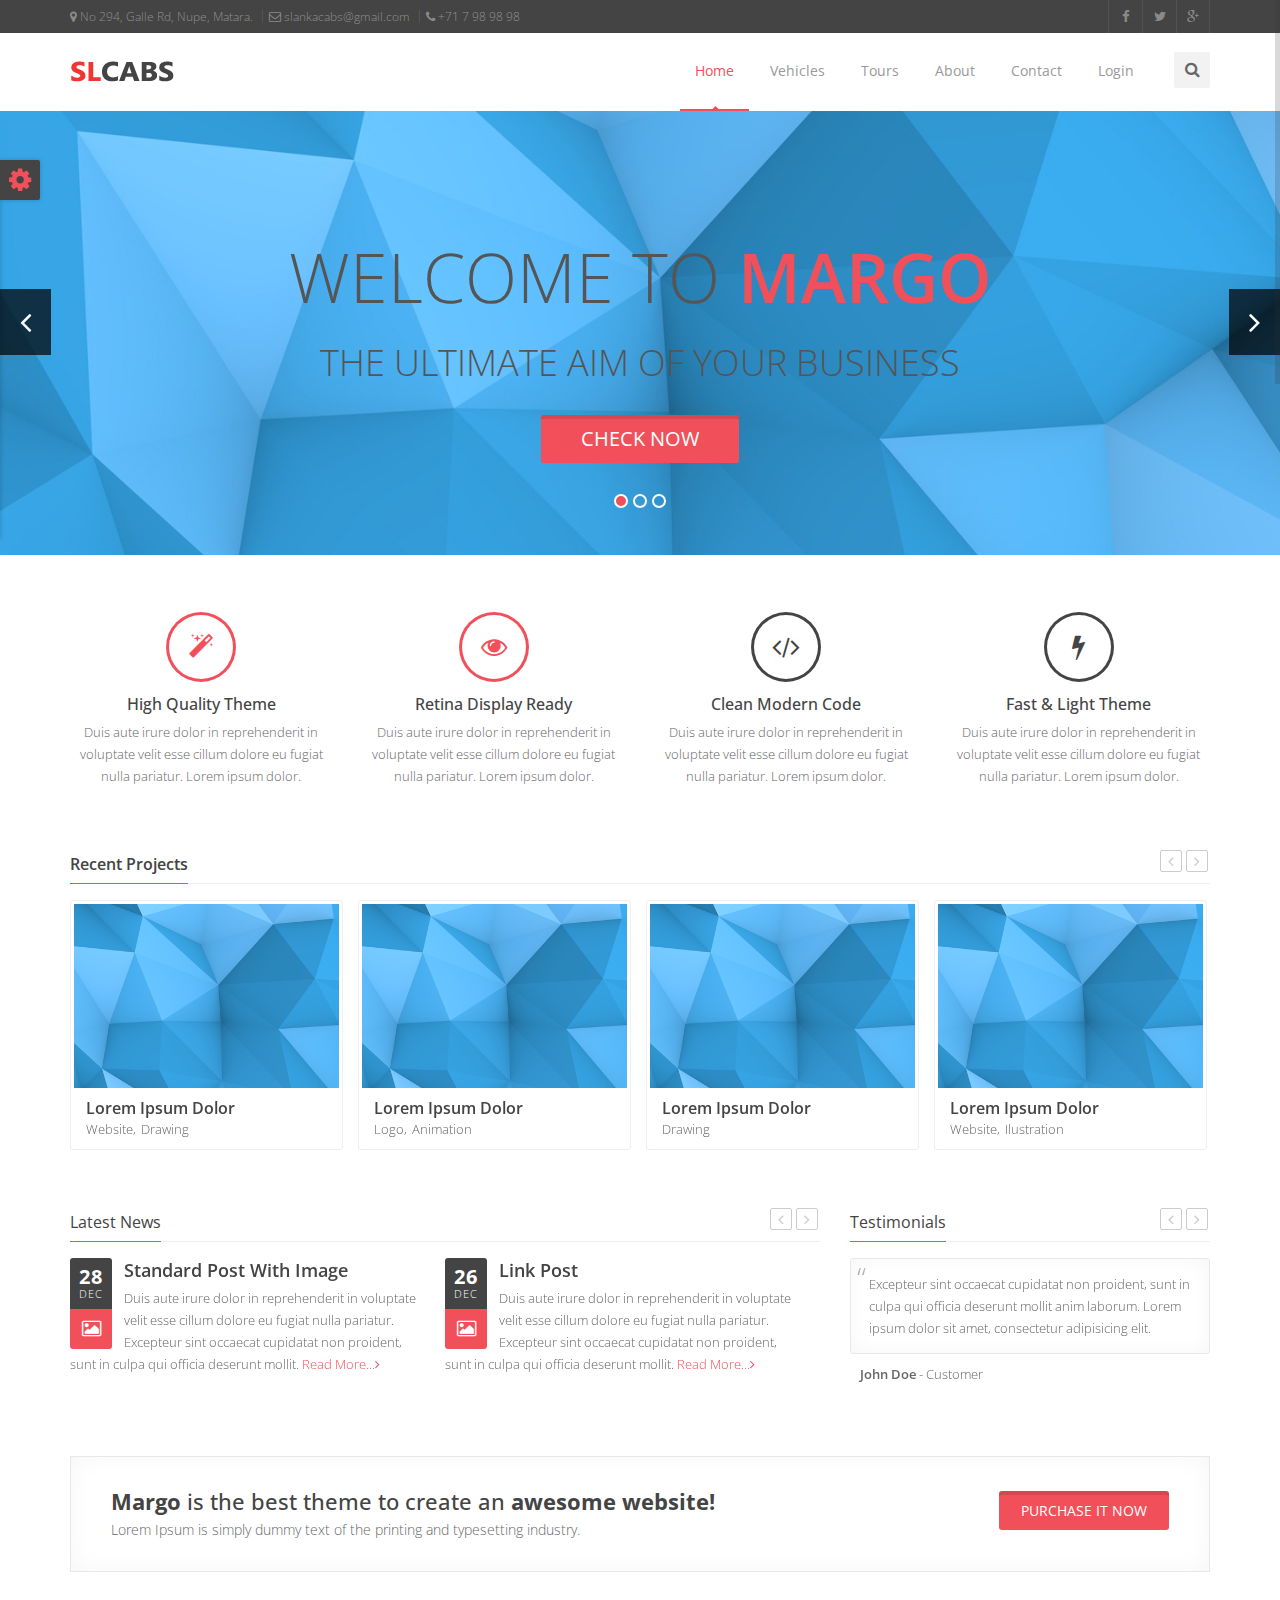
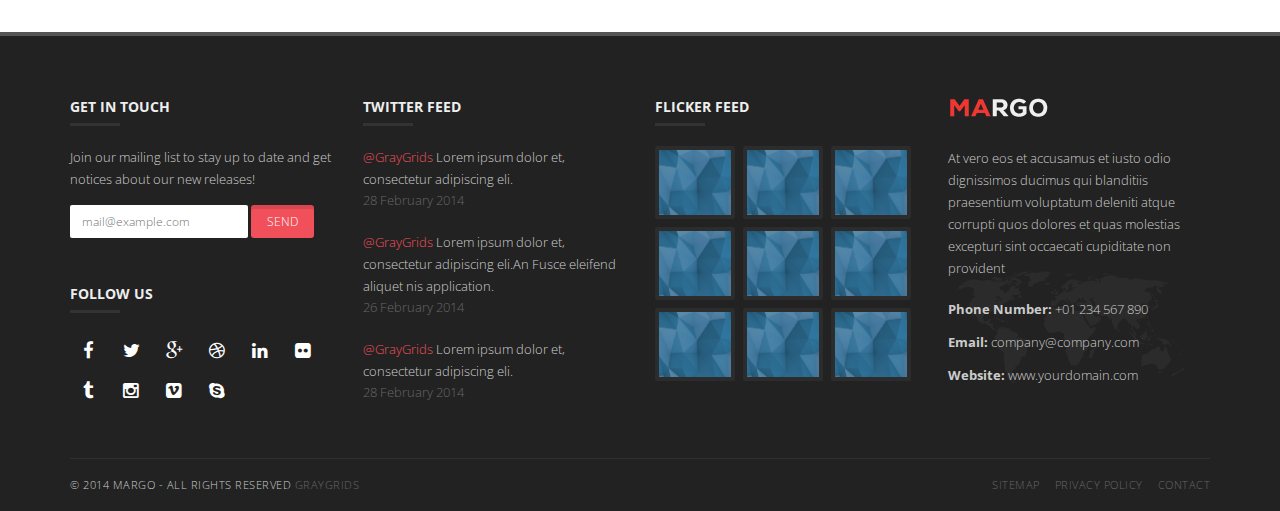
==== index.html @ 4654dc05 "deleted unnecessary files and manage tabs" ====
<!doctype html>
<!--[if IE 8 ]><html class="ie ie8" lang="en"> <![endif]-->
<!--[if (gte IE 9)|!(IE)]><html lang="en" class="no-js"> <![endif]-->
<html lang="en">

<head>
  <title>SLCabs | Home</title>
  <meta charset="utf-8">

  <!-- Responsive Metatag -->
  <meta name="viewport" content="width=device-width, initial-scale=1, maximum-scale=1">

  <!-- Page Description and Author -->
  <meta name="description" content="Margo - Responsive HTML5 Template">
  <meta name="author" content="iThemesLab">

  <!-- Bootstrap CSS  -->
  <link rel="stylesheet" href="asset/css/bootstrap.min.css" type="text/css" media="screen">

  <!-- Font Awesome CSS -->
  <link rel="stylesheet" href="css/font-awesome.min.css" type="text/css" media="screen">

  <!-- Slicknav -->
  <link rel="stylesheet" type="text/css" href="css/slicknav.css" media="screen">

  <!-- Margo CSS Styles  -->
  <link rel="stylesheet" type="text/css" href="css/style.css" media="screen">

  <!-- Responsive CSS Styles  -->
  <link rel="stylesheet" type="text/css" href="css/responsive.css" media="screen">

  <!-- Css3 Transitions Styles  -->
  <link rel="stylesheet" type="text/css" href="css/animate.css" media="screen">

  <!-- Color CSS Styles  
  <link rel="stylesheet" type="text/css" href="css/colors/red.css" title="red" media="screen" />
  <link rel="stylesheet" type="text/css" href="css/colors/jade.css" title="jade" media="screen" />
  <link rel="stylesheet" type="text/css" href="css/colors/blue.css" title="blue" media="screen" />
  <link rel="stylesheet" type="text/css" href="css/colors/beige.css" title="beige" media="screen" />
  <link rel="stylesheet" type="text/css" href="css/colors/cyan.css" title="cyan" media="screen" />
  <link rel="stylesheet" type="text/css" href="css/colors/green.css" title="green" media="screen" />
  <link rel="stylesheet" type="text/css" href="css/colors/orange.css" title="orange" media="screen" />
  <link rel="stylesheet" type="text/css" href="css/colors/peach.css" title="peach" media="screen" /> -->
  <link rel="stylesheet" type="text/css" href="css/colors/pink.css" title="pink" media="screen" />
  <!--<link rel="stylesheet" type="text/css" href="css/colors/purple.css" title="purple" media="screen" />
  <link rel="stylesheet" type="text/css" href="css/colors/sky-blue.css" title="sky-blue" media="screen" />
  <link rel="stylesheet" type="text/css" href="css/colors/yellow.css" title="yellow" media="screen" /> -->


  <!-- Margo JS  -->
  <script type="text/javascript" src="js/jquery-2.1.4.min.js"></script>
  <script type="text/javascript" src="js/jquery.migrate.js"></script>
  <script type="text/javascript" src="js/modernizrr.js"></script>
  <script type="text/javascript" src="asset/js/bootstrap.min.js"></script>
  <script type="text/javascript" src="js/jquery.fitvids.js"></script>
  <script type="text/javascript" src="js/owl.carousel.min.js"></script>
  <script type="text/javascript" src="js/nivo-lightbox.min.js"></script>
  <script type="text/javascript" src="js/jquery.isotope.min.js"></script>
  <script type="text/javascript" src="js/jquery.appear.js"></script>
  <script type="text/javascript" src="js/count-to.js"></script>
  <script type="text/javascript" src="js/jquery.textillate.js"></script>
  <script type="text/javascript" src="js/jquery.lettering.js"></script>
  <script type="text/javascript" src="js/jquery.easypiechart.min.js"></script>
  <script type="text/javascript" src="js/jquery.nicescroll.min.js"></script>
  <script type="text/javascript" src="js/jquery.parallax.js"></script>
  <script type="text/javascript" src="js/jquery.slicknav.js"></script>

  <!--[if IE 8]><script src="http://html5shiv.googlecode.com/svn/trunk/html5.js"></script><![endif]-->
  <!--[if lt IE 9]><script src="http://html5shiv.googlecode.com/svn/trunk/html5.js"></script><![endif]-->

</head>

<body>

  <!-- Container -->
  <div id="container">

    <!-- Start Header -->
    <div class="hidden-header"></div>
    <header class="clearfix">

      <!-- Start Top Bar -->
      <div class="top-bar dark-bar">
        <div class="container">
          <div class="row">
            <div class="col-md-6">
              <!-- Start Contact Info -->
              <ul class="contact-details">
                <li><a href="#"><i class="fa fa-map-marker"></i> No 294, Galle Rd, Nupe, Matara.</a>
                </li>
                <li><a href="#"><i class="fa fa-envelope-o"></i> slankacabs@gmail.com</a>
                </li>
                <li><a href="#"><i class="fa fa-phone"></i> +71 7 98 98 98</a>
                </li>
              </ul>
              <!-- End Contact Info -->
            </div>
            <div class="col-md-6">
              <!-- Start Social Links -->
              <ul class="social-list">
                <li>
                  <a class="facebook itl-tooltip" data-placement="bottom" title="Facebook" href="#"><i class="fa fa-facebook"></i></a>
                </li>
                <li>
                  <a class="twitter itl-tooltip" data-placement="bottom" title="Twitter" href="#"><i class="fa fa-twitter"></i></a>
                </li>
                <li>
                  <a class="google itl-tooltip" data-placement="bottom" title="Google Plus" href="#"><i class="fa fa-google-plus"></i></a>
                </li>
              </ul>
              <!-- End Social Links -->
            </div>
          </div>
        </div>
      </div>
      <!-- End Top Bar -->

      <!-- Start Header ( Logo & Naviagtion ) -->
      <div class="navbar navbar-default navbar-top">
        <div class="container">
          <div class="navbar-header">
            <!-- Stat Toggle Nav Link For Mobiles -->
            <button type="button" class="navbar-toggle" data-toggle="collapse" data-target=".navbar-collapse">
              <i class="fa fa-bars"></i>
            </button>
            <!-- End Toggle Nav Link For Mobiles -->
            <a class="navbar-brand" href="index.html"><img alt="" src="images/logo.png"></a>
          </div>
          <div class="navbar-collapse collapse">
            <!-- Stat Search -->
            <div class="search-side">
              <a class="show-search"><i class="fa fa-search"></i></a>
              <div class="search-form">
                <form autocomplete="off" role="search" method="get" class="searchform" action="#">
                  <input type="text" value="" name="s" id="s" placeholder="Search the site...">
                </form>
              </div>
            </div>
            <!-- End Search -->
            <!-- Start Navigation List -->
            <ul class="nav navbar-nav navbar-right">
              <li>
                <a class="active" href="index.html">Home</a>
              </li>
			  <li>
                <a href="single-project.html">Vehicles</a>
              </li>
              <li>
                <a href="blog.html">Tours</a>
              </li>
			  <li>
                <a href="about.html">About</a>
              </li>
              <li><a href="contact.html">Contact</a></li>
			  <li>
                <a href="404.html">Login</a>
              </li>
            </ul>
            <!-- End Navigation List -->
          </div>
        </div>

        <!-- Mobile Menu Start -->
        <ul class="wpb-mobile-menu">
          <li>
            <a class="active" href="index.html">Home</a>
            <ul class="dropdown">
              <li><a href="index.html">Home Main Version</a>
              </li>
              <li><a href="index-01.html">Home Version 1</a>
              </li>
              <li><a href="index-02.html">Home Version 2</a>
              </li>
              <li><a class="active" href="index-03.html">Home Version 3</a>
              </li>
              <li><a href="index-04.html">Home Version 4</a>
              </li>
              <li><a href="index-05.html">Home Version 5</a>
              </li>
              <li><a href="index-06.html">Home Version 6</a>
              </li>
              <li><a href="index-07.html">Home Version 7</a>
              </li>
            </ul>
          </li>
          <li>
            <a href="about.html">Pages</a>
            <ul class="dropdown">
              <li><a href="about.html">About</a>
              </li>
              <li><a href="services.html">Services</a>
              </li>
              <li><a href="right-sidebar.html">Right Sidebar</a>
              </li>
              <li><a href="left-sidebar.html">Left Sidebar</a>
              </li>
              <li><a href="404.html">404 Page</a>
              </li>
            </ul>
          </li>
          <li>
            <a href="#">Shortcodes</a>
            <ul class="dropdown">
              <li><a href="tabs.html">Tabs</a>
              </li>
              <li><a href="buttons.html">Buttons</a>
              </li>
              <li><a href="action-box.html">Action Box</a>
              </li>
              <li><a href="testimonials.html">Testimonials</a>
              </li>
              <li><a href="latest-posts.html">Latest Posts</a>
              </li>
              <li><a href="latest-projects.html">Latest Projects</a>
              </li>
              <li><a href="pricing.html">Pricing Tables</a>
              </li>
              <li><a href="animated-graphs.html">Animated Graphs</a>
              </li>
              <li><a href="accordion-toggles.html">Accordion & Toggles</a>
              </li>
            </ul>
          </li>
          <li>
            <a href="portfolio-3.html">Portfolio</a>
            <ul class="dropdown">
              <li><a href="portfolio-2.html">2 Columns</a>
              </li>
              <li><a href="portfolio-3.html">3 Columns</a>
              </li>
              <li><a href="portfolio-4.html">4 Columns</a>
              </li>
              <li><a href="single-project.html">Single Project</a>
              </li>
            </ul>
          </li>
          <li>
            <a href="blog.html">Blog</a>
            <ul class="dropdown">
              <li><a href="blog.html">Blog - right Sidebar</a>
              </li>
              <li><a href="blog-left-sidebar.html">Blog - Left Sidebar</a>
              </li>
              <li><a href="single-post.html">Blog Single Post</a>
              </li>
            </ul>
          </li>
          <li>
            <a href="contact.html">Contact</a>
          </li>
        </ul>
        <!-- Mobile Menu End -->

      </div>
      <!-- End Header ( Logo & Naviagtion ) -->

    </header>
    <!-- End Header -->


    <!-- Start HomePage Slider -->

    <section id="home">
      <!-- Carousel -->
      <div id="main-slide" class="carousel slide" data-ride="carousel">

        <!-- Indicators -->
        <ol class="carousel-indicators">
          <li data-target="#main-slide" data-slide-to="0" class="active"></li>
          <li data-target="#main-slide" data-slide-to="1"></li>
          <li data-target="#main-slide" data-slide-to="2"></li>
        </ol>
        <!--/ Indicators end-->

        <!-- Carousel inner -->
        <div class="carousel-inner">
          <div class="item active">
            <img class="img-responsive" src="images/slider/bg1.jpg" alt="slider">
            <div class="slider-content">
              <div class="col-md-12 text-center">
                <h2 class="animated2">
                  <span>Welcome to <strong>Margo</strong></span>
              </h2>
                <h3 class="animated3">
               <span>The ultimate aim of your business</span>
           </h3>
                <p class="animated4"><a href="#" class="slider btn btn-system btn-large">Check Now</a></p>
              </div>
            </div>
          </div>
          <!--/ Carousel item end -->
          <div class="item">
            <img class="img-responsive" src="images/slider/bg2.jpg" alt="slider">
            <div class="slider-content">
              <div class="col-md-12 text-center">
                <h2 class="animated4">
                <span><strong>Margo</strong> for the highest</span>
            </h2>
                <h3 class="animated5">
               <span>The Key of your Success</span>
           </h3>
                <p class="animated6"><a href="#" class="slider btn btn-system btn-large">Buy Now</a></p>
              </div>
            </div>
          </div>
          <!--/ Carousel item end -->
          <div class="item">
            <img class="img-responsive" src="images/slider/bg3.jpg" alt="slider">
            <div class="slider-content">
              <div class="col-md-12 text-center">
                <h2 class="animated7 white">
                <span>The way of <strong>Success</strong></span>
            </h2>
                <h3 class="animated8 white">
               <span>Why you are waiting</span>
           </h3>
                <div class="">
                  <a class="animated4 slider btn btn-system btn-large btn-min-block" href="#">Get Now</a><a class="animated4 slider btn btn-default btn-min-block" href="#">Live Demo</a>
                </div>
              </div>
            </div>
          </div>
          <!--/ Carousel item end -->
        </div>
        <!-- Carousel inner end-->

        <!-- Controls -->
        <a class="left carousel-control" href="#main-slide" data-slide="prev">
          <span><i class="fa fa-angle-left"></i></span>
        </a>
        <a class="right carousel-control" href="#main-slide" data-slide="next">
          <span><i class="fa fa-angle-right"></i></span>
        </a>
      </div>
      <!-- /carousel -->
    </section>
    <!-- End HomePage Slider -->


    <!-- Start Content -->
    <div id="content">
      <div class="container">

        <!-- Start Services Icons -->
        <div class="row">

          <!-- Start Service Icon 1 -->
          <div class="col-md-3 col-sm-6 service-box service-center">
            <div class="service-icon">
              <i class="fa fa-magic icon-medium-effect icon-effect-2"></i>
            </div>
            <div class="service-content">
              <h4>High Quality Theme</h4>
              <p>Duis aute irure dolor in reprehenderit in voluptate velit esse cillum dolore eu fugiat nulla pariatur. Lorem ipsum dolor.</p>
            </div>
          </div>
          <!-- End Service Icon 1 -->

          <!-- Start Service Icon 2 -->
          <div class="col-md-3 col-sm-6 service-box service-center">
            <div class="service-icon">
              <i class="fa fa-eye icon-medium-effect icon-effect-2"></i>
            </div>
            <div class="service-content">
              <h4>Retina Display Ready</h4>
              <p>Duis aute irure dolor in reprehenderit in voluptate velit esse cillum dolore eu fugiat nulla pariatur. Lorem ipsum dolor.</p>
            </div>
          </div>
          <!-- End Service Icon 2 -->

          <!-- Start Service Icon 3 -->
          <div class="col-md-3 col-sm-6 service-box service-center">
            <div class="service-icon">
              <i class="fa fa-code icon-medium-effect icon-effect-2 gray-icon"></i>
            </div>
            <div class="service-content">
              <h4>Clean Modern Code</h4>
              <p>Duis aute irure dolor in reprehenderit in voluptate velit esse cillum dolore eu fugiat nulla pariatur. Lorem ipsum dolor.</p>
            </div>
          </div>
          <!-- End Service Icon 3 -->

          <!-- Start Service Icon 4 -->
          <div class="col-md-3 col-sm-6 service-box service-center">
            <div class="service-icon">
              <i class="fa fa-bolt icon-medium-effect icon-effect-2 gray-icon"></i>
            </div>
            <div class="service-content">
              <h4>Fast & Light Theme</h4>
              <p>Duis aute irure dolor in reprehenderit in voluptate velit esse cillum dolore eu fugiat nulla pariatur. Lorem ipsum dolor.</p>
            </div>
          </div>
          <!-- End Service Icon 4 -->

        </div>
        <!-- End Services Icons -->

        <!-- Divider -->
        <div class="hr1 margin-top"></div>


        <!-- Start Recent Projects Carousel -->
        <div class="recent-projects">
          <h4 class="title"><span>Recent Projects</span></h4>
          <div class="projects-carousel touch-carousel">

            <div class="portfolio-item item">
              <div class="portfolio-border">
                <div class="portfolio-thumb">
                  <a class="lightbox" data-lightbox-type="ajax" href="https://vimeo.com/78468485">
                    <div class="thumb-overlay"><i class="fa fa-play"></i></div>
                    <img alt="" src="images/portfolio-1/1.png" />
                  </a>
                </div>
                <div class="portfolio-details">
                  <a href="#">
                    <h4>Lorem Ipsum Dolor</h4>
                    <span>Website</span>
                    <span>Drawing</span>
                  </a>
                </div>
              </div>
            </div>

            <div class="portfolio-item item">
              <div class="portfolio-border">
                <div class="portfolio-thumb">
                  <a class="lightbox" title="This is an image title" href="images/portfolio-big-01.jpg">
                    <div class="thumb-overlay"><i class="fa fa-arrows-alt"></i></div>
                    <img alt="" src="images/portfolio-1/2.png" />
                  </a>
                </div>
                <div class="portfolio-details">
                  <a href="#">
                    <h4>Lorem Ipsum Dolor</h4>
                    <span>Logo</span>
                    <span>Animation</span>
                  </a>
                </div>
              </div>
            </div>

            <div class="portfolio-item item">
              <div class="portfolio-border">
                <div class="portfolio-thumb">
                  <a href="#">
                    <div class="thumb-overlay"><i class="fa fa-arrows-alt"></i></div>
                    <img alt="" src="images/portfolio-1/3.png" />
                  </a>
                </div>
                <div class="portfolio-details">
                  <a href="#">
                    <h4>Lorem Ipsum Dolor</h4>
                    <span>Drawing</span>
                  </a>
                </div>
              </div>
            </div>

            <div class="portfolio-item item">
              <div class="portfolio-border">
                <div class="portfolio-thumb">
                  <a href="#">
                    <div class="thumb-overlay"><i class="fa fa-arrows-alt"></i></div>
                    <img alt="" src="images/portfolio-1/4.png" />
                  </a>
                </div>
                <div class="portfolio-details">
                  <a href="#">
                    <h4>Lorem Ipsum Dolor</h4>
                    <span>Website</span>
                    <span>Ilustration</span>
                  </a>
                </div>
              </div>
            </div>

            <div class="portfolio-item item">
              <div class="portfolio-border">
                <div class="portfolio-thumb">
                  <a class="lightbox" title="This is an image title" href="images/portfolio-big-02.jpg">
                    <div class="thumb-overlay"><i class="fa fa-arrows-alt"></i></div>
                    <img alt="" src="images/portfolio-1/5.png" />
                  </a>
                </div>
                <div class="portfolio-details">
                  <a href="#">
                    <h4>Lorem Ipsum Dolor</h4>
                    <span>Logo</span>
                    <span>Drawing</span>
                  </a>
                </div>
              </div>
            </div>

            <div class="portfolio-item item">
              <div class="portfolio-border">
                <div class="portfolio-thumb">
                  <a href="#">
                    <div class="thumb-overlay"><i class="fa fa-arrows-alt"></i></div>
                    <img alt="" src="images/portfolio-1/6.png" />
                  </a>
                </div>
                <div class="portfolio-details">
                  <a href="#">
                    <h4>Lorem Ipsum Dolor</h4>
                    <span>Animation</span>
                  </a>
                </div>
              </div>
            </div>

            <div class="portfolio-item item">
              <div class="portfolio-border">
                <div class="portfolio-thumb">
                  <a class="lightbox" title="This is an image title" href="images/portfolio-big-03.jpg">
                    <div class="thumb-overlay"><i class="fa fa-arrows-alt"></i></div>
                    <img alt="" src="images/portfolio-1/7.png" />
                  </a>
                </div>
                <div class="portfolio-details">
                  <a href="#">
                    <h4>Lorem Ipsum Dolor</h4>
                    <span>Website</span>
                  </a>
                </div>
              </div>
            </div>

            <div class="portfolio-item item">
              <div class="portfolio-border">
                <div class="portfolio-thumb">
                  <a href="#">
                    <div class="thumb-overlay"><i class="fa fa-arrows-alt"></i></div>
                    <img alt="" src="images/portfolio-1/8.png" />
                  </a>
                </div>
                <div class="portfolio-details">
                  <a href="#">
                    <h4>Lorem Ipsum Dolor</h4>
                    <span>Ilustration</span>
                    <span>Animation</span>
                  </a>
                </div>
              </div>
            </div>

            <div class="portfolio-item item">
              <div class="portfolio-border">
                <div class="portfolio-thumb">
                  <a href="#">
                    <div class="thumb-overlay"><i class="fa fa-arrows-alt"></i></div>
                    <img alt="" src="images/portfolio-1/9.png" />
                  </a>
                </div>
                <div class="portfolio-details">
                  <a href="#">
                    <h4>Lorem Ipsum Dolor</h4>
                    <span>Ilustration</span>
                    <span>Animation</span>
                  </a>
                </div>
              </div>
            </div>

            <div class="portfolio-item item">
              <div class="portfolio-border">
                <div class="portfolio-thumb">
                  <a href="#">
                    <div class="thumb-overlay"><i class="fa fa-arrows-alt"></i></div>
                    <img alt="" src="images/portfolio-1/10.png" />
                  </a>
                </div>
                <div class="portfolio-details">
                  <a href="#">
                    <h4>Lorem Ipsum Dolor</h4>
                    <span>Ilustration</span>
                    <span>Animation</span>
                  </a>
                </div>
              </div>
            </div>

            <div class="portfolio-item item">
              <div class="portfolio-border">
                <div class="portfolio-thumb">
                  <a href="#">
                    <div class="thumb-overlay"><i class="fa fa-arrows-alt"></i></div>
                    <img alt="" src="images/portfolio-1/11.png" />
                  </a>
                </div>
                <div class="portfolio-details">
                  <a href="#">
                    <h4>Lorem Ipsum Dolor</h4>
                    <span>Ilustration</span>
                    <span>Animation</span>
                  </a>
                </div>
              </div>
            </div>

            <div class="portfolio-item item">
              <div class="portfolio-border">
                <div class="portfolio-thumb">
                  <a href="#">
                    <div class="thumb-overlay"><i class="fa fa-arrows-alt"></i></div>
                    <img alt="" src="images/portfolio-1/12.png" />
                  </a>
                </div>
                <div class="portfolio-details">
                  <a href="#">
                    <h4>Lorem Ipsum Dolor</h4>
                    <span>Ilustration</span>
                    <span>Animation</span>
                  </a>
                </div>
              </div>
            </div>

          </div>
        </div>
        <!-- End Recent Projects Carousel -->

        <!-- Divider -->
        <div class="hr1 margin-60"></div>


        <div class="row">
          <div class="col-md-8">

            <!-- Start Recent Posts Carousel -->
            <div class="latest-posts">
              <h4 class="classic-title"><span>Latest News</span></h4>
              <div class="latest-posts-classic custom-carousel touch-carousel" data-appeared-items="2">

                <!-- Posts 1 -->
                <div class="post-row item">
                  <div class="left-meta-post">
                    <div class="post-date"><span class="day">28</span><span class="month">Dec</span></div>
                    <div class="post-type"><i class="fa fa-picture-o"></i></div>
                  </div>
                  <h3 class="post-title"><a href="#">Standard Post With Image</a></h3>
                  <div class="post-content">
                    <p>Duis aute irure dolor in reprehenderit in voluptate velit esse cillum dolore eu fugiat nulla pariatur. Excepteur sint occaecat cupidatat non proident, sunt in culpa qui officia deserunt mollit. <a class="read-more" href="#">Read More...</a></p>
                  </div>
                </div>

                <!-- Posts 2 -->
                <div class="post-row item">
                  <div class="left-meta-post">
                    <div class="post-date"><span class="day">26</span><span class="month">Dec</span></div>
                    <div class="post-type"><i class="fa fa-picture-o"></i></div>
                  </div>
                  <h3 class="post-title"><a href="#">Link Post</a></h3>
                  <div class="post-content">
                    <p>Duis aute irure dolor in reprehenderit in voluptate velit esse cillum dolore eu fugiat nulla pariatur. Excepteur sint occaecat cupidatat non proident, sunt in culpa qui officia deserunt mollit. <a class="read-more" href="#">Read More...</a></p>
                  </div>
                </div>

                <!-- Posts 3 -->
                <div class="post-row item">
                  <div class="left-meta-post">
                    <div class="post-date"><span class="day">26</span><span class="month">Dec</span></div>
                    <div class="post-type"><i class="fa fa-picture-o"></i></div>
                  </div>
                  <h3 class="post-title"><a href="#">Iframe Video Post</a></h3>
                  <div class="post-content">
                    <p>Duis aute irure dolor in reprehenderit in voluptate velit esse cillum dolore eu fugiat nulla pariatur. Excepteur sint occaecat cupidatat non proident, sunt in culpa qui officia deserunt mollit. <a class="read-more" href="#">Read More...</a></p>
                  </div>
                </div>

                <!-- Posts 4 -->
                <div class="post-row item">
                  <div class="left-meta-post">
                    <div class="post-date"><span class="day">26</span><span class="month">Dec</span></div>
                    <div class="post-type"><i class="fa fa-picture-o"></i></div>
                  </div>
                  <h3 class="post-title"><a href="#">Gallery Post</a></h3>
                  <div class="post-content">
                    <p>Duis aute irure dolor in reprehenderit in voluptate velit esse cillum dolore eu fugiat nulla pariatur. Excepteur sint occaecat cupidatat non proident, sunt in culpa qui officia deserunt mollit. <a class="read-more" href="#">Read More...</a></p>
                  </div>
                </div>

                <!-- Posts 5 -->
                <div class="post-row item">
                  <div class="left-meta-post">
                    <div class="post-date"><span class="day">26</span><span class="month">Dec</span></div>
                    <div class="post-type"><i class="fa fa-picture-o"></i></div>
                  </div>
                  <h3 class="post-title"><a href="#">Standard Post without Image</a></h3>
                  <div class="post-content">
                    <p>Duis aute irure dolor in reprehenderit in voluptate velit esse cillum dolore eu fugiat nulla pariatur. Excepteur sint occaecat cupidatat non proident, sunt in culpa qui officia deserunt mollit. <a class="read-more" href="#">Read More...</a></p>
                  </div>
                </div>

                <!-- Posts 6 -->
                <div class="post-row item">
                  <div class="left-meta-post">
                    <div class="post-date"><span class="day">26</span><span class="month">Dec</span></div>
                    <div class="post-type"><i class="fa fa-picture-o"></i></div>
                  </div>
                  <h3 class="post-title"><a href="#">Iframe Audio Post</a></h3>
                  <div class="post-content">
                    <p>Duis aute irure dolor in reprehenderit in voluptate velit esse cillum dolore eu fugiat nulla pariatur. Excepteur sint occaecat cupidatat non proident, sunt in culpa qui officia deserunt mollit. <a class="read-more" href="#">Read More...</a></p>
                  </div>
                </div>

              </div>
            </div>
            <!-- End Recent Posts Carousel -->

          </div>

          <div class="col-md-4">

            <!-- Classic Heading -->
            <h4 class="classic-title"><span>Testimonials</span></h4>

            <!-- Start Testimonials Carousel -->
            <div class="custom-carousel show-one-slide touch-carousel" data-appeared-items="1">
              <!-- Testimonial 1 -->
              <div class="classic-testimonials item">
                <div class="testimonial-content">
                  <p>Excepteur sint occaecat cupidatat non proident, sunt in culpa qui officia deserunt mollit anim laborum. Lorem ipsum dolor sit amet, consectetur adipisicing elit.</p>
                </div>
                <div class="testimonial-author"><span>John Doe</span> - Customer</div>
              </div>
              <!-- Testimonial 2 -->
              <div class="classic-testimonials item">
                <div class="testimonial-content">
                  <p>Excepteur sint occaecat cupidatat non proident, sunt in culpa qui officia deserunt mollit anim laborum. Lorem ipsum dolor sit amet, consectetur adipisicing elit.</p>
                </div>
                <div class="testimonial-author"><span>John Doe</span> - Customer</div>
              </div>
              <!-- Testimonial 3 -->
              <div class="classic-testimonials item">
                <div class="testimonial-content">
                  <p>Excepteur sint occaecat cupidatat non proident, sunt in culpa qui officia deserunt mollit anim laborum. Lorem ipsum dolor sit amet, consectetur adipisicing elit.</p>
                </div>
                <div class="testimonial-author"><span>John Doe</span> - Customer</div>
              </div>
            </div>
            <!-- End Testimonials Carousel -->

          </div>
        </div>

        <!-- Divider -->
        <div class="hr1 margin-60"></div>


        <!-- Start Call Action -->
        <div class="call-action call-action-boxed call-action-style1 clearfix">
          <!-- Call Action Button -->
          <div class="button-side" style="margin-top:4px;"><a href="#" class="btn-system btn-large">Purchase It Now</a></div>
          <!-- Call Action Text -->
          <h2 class="primary"><strong>Margo</strong> is the best theme to create an <strong>awesome website!</strong></h2>
          <p>Lorem Ipsum is simply dummy text of the printing and typesetting industry.</p>
        </div>
        <!-- End Call Action -->

      </div>
    </div>
    <!-- End content -->


    <!-- Start Footer -->
    <footer>
      <div class="container">
        <div class="row footer-widgets">

          <!-- Start Subscribe & Social Links Widget -->
          <div class="col-md-3">
            <div class="footer-widget mail-subscribe-widget">
              <h4>Get in touch<span class="head-line"></span></h4>
              <p>Join our mailing list to stay up to date and get notices about our new releases!</p>
              <form class="subscribe">
                <input type="text" placeholder="mail@example.com">
                <input type="submit" class="btn-system" value="Send">
              </form>
            </div>
            <div class="footer-widget social-widget">
              <h4>Follow Us<span class="head-line"></span></h4>
              <ul class="social-icons">
                <li>
                  <a class="facebook" href="#"><i class="fa fa-facebook"></i></a>
                </li>
                <li>
                  <a class="twitter" href="#"><i class="fa fa-twitter"></i></a>
                </li>
                <li>
                  <a class="google" href="#"><i class="fa fa-google-plus"></i></a>
                </li>
                <li>
                  <a class="dribbble" href="#"><i class="fa fa-dribbble"></i></a>
                </li>
                <li>
                  <a class="linkdin" href="#"><i class="fa fa-linkedin"></i></a>
                </li>
                <li>
                  <a class="flickr" href="#"><i class="fa fa-flickr"></i></a>
                </li>
                <li>
                  <a class="tumblr" href="#"><i class="fa fa-tumblr"></i></a>
                </li>
                <li>
                  <a class="instgram" href="#"><i class="fa fa-instagram"></i></a>
                </li>
                <li>
                  <a class="vimeo" href="#"><i class="fa fa-vimeo-square"></i></a>
                </li>
                <li>
                  <a class="skype" href="#"><i class="fa fa-skype"></i></a>
                </li>
              </ul>
            </div>
          </div>
          <!-- .col-md-3 -->
          <!-- End Subscribe & Social Links Widget -->


          <!-- Start Twitter Widget -->
          <div class="col-md-3">
            <div class="footer-widget twitter-widget">
              <h4>Twitter Feed<span class="head-line"></span></h4>
              <ul>
                <li>
                  <p><a href="#">@GrayGrids </a> Lorem ipsum dolor et, consectetur adipiscing eli.</p>
                  <span>28 February 2014</span>
                </li>
                <li>
                  <p><a href="#">@GrayGrids </a> Lorem ipsum dolor et, consectetur adipiscing eli.An Fusce eleifend aliquet nis application.</p>
                  <span>26 February 2014</span>
                </li>
                <li>
                  <p><a href="#">@GrayGrids </a> Lorem ipsum dolor et, consectetur adipiscing eli.</p>
                  <span>28 February 2014</span>
                </li>
              </ul>
            </div>
          </div>
          <!-- .col-md-3 -->
          <!-- End Twitter Widget -->


          <!-- Start Flickr Widget -->
          <div class="col-md-3">
            <div class="footer-widget flickr-widget">
              <h4>Flicker Feed<span class="head-line"></span></h4>
              <ul class="flickr-list">
                <li>
                  <a href="images/flickr-01.jpg" class="lightbox">
                    <img alt="" src="images/flickr-01.jpg">
                  </a>
                </li>
                <li>
                  <a href="images/flickr-02.jpg" class="lightbox">
                    <img alt="" src="images/flickr-02.jpg">
                  </a>
                </li>
                <li>
                  <a href="images/flickr-03.jpg" class="lightbox">
                    <img alt="" src="images/flickr-03.jpg">
                  </a>
                </li>
                <li>
                  <a href="images/flickr-04.jpg" class="lightbox">
                    <img alt="" src="images/flickr-04.jpg">
                  </a>
                </li>
                <li>
                  <a href="images/flickr-05.jpg" class="lightbox">
                    <img alt="" src="images/flickr-05.jpg">
                  </a>
                </li>
                <li>
                  <a href="images/flickr-06.jpg" class="lightbox">
                    <img alt="" src="images/flickr-06.jpg">
                  </a>
                </li>
                <li>
                  <a href="images/flickr-07.jpg" class="lightbox">
                    <img alt="" src="images/flickr-07.jpg">
                  </a>
                </li>
                <li>
                  <a href="images/flickr-08.jpg" class="lightbox">
                    <img alt="" src="images/flickr-08.jpg">
                  </a>
                </li>
                <li>
                  <a href="images/flickr-09.jpg" class="lightbox">
                    <img alt="" src="images/flickr-09.jpg">
                  </a>
                </li>
              </ul>
            </div>
          </div>
          <!-- .col-md-3 -->
          <!-- End Flickr Widget -->


          <!-- Start Contact Widget -->
          <div class="col-md-3">
            <div class="footer-widget contact-widget">
              <h4><img src="images/footer-margo.png" class="img-responsive" alt="Footer Logo" /></h4>
              <p>At vero eos et accusamus et iusto odio dignissimos ducimus qui blanditiis praesentium voluptatum deleniti atque corrupti quos dolores et quas molestias excepturi sint occaecati cupiditate non provident</p>
              <ul>
                <li><span>Phone Number:</span> +01 234 567 890</li>
                <li><span>Email:</span> company@company.com</li>
                <li><span>Website:</span> www.yourdomain.com</li>
              </ul>
            </div>
          </div>
          <!-- .col-md-3 -->
          <!-- End Contact Widget -->


        </div>
        <!-- .row -->

        <!-- Start Copyright -->
        <div class="copyright-section">
          <div class="row">
            <div class="col-md-6">
              <p>&copy; 2014 Margo - All Rights Reserved <a href="http://graygrids.com">GrayGrids</a> </p>
            </div>
            <div class="col-md-6">
              <ul class="footer-nav">
                <li><a href="#">Sitemap</a></li>
                <li><a href="#">Privacy Policy</a></li>
                <li><a href="#">Contact</a></li>
              </ul>
            </div>
          </div>
        </div>
        <!-- End Copyright -->

      </div>
    </footer>
    <!-- End Footer -->

  </div>
  <!-- End Container -->

  <!-- Go To Top Link -->
  <a href="#" class="back-to-top"><i class="fa fa-angle-up"></i></a>

  <!-- Style Switcher -->
  <div class="switcher-box">
    <a class="open-switcher show-switcher"><i class="fa fa-cog fa-2x"></i></a>
    <h4>Style Switcher</h4>
    <span>12 Predefined Color Skins</span>
    <ul class="colors-list">
      <li>
        <a onClick="setActiveStyleSheet('blue'); return false;" title="Blue" class="blue"></a>
      </li>
      <li>
        <a onClick="setActiveStyleSheet('sky-blue'); return false;" title="Sky Blue" class="sky-blue"></a>
      </li>
      <li>
        <a onClick="setActiveStyleSheet('cyan'); return false;" title="Cyan" class="cyan"></a>
      </li>
      <li>
        <a onClick="setActiveStyleSheet('jade'); return false;" title="Jade" class="jade"></a>
      </li>
      <li>
        <a onClick="setActiveStyleSheet('green'); return false;" title="Green" class="green"></a>
      </li>
      <li>
        <a onClick="setActiveStyleSheet('purple'); return false;" title="Purple" class="purple"></a>
      </li>
      <li>
        <a onClick="setActiveStyleSheet('pink'); return false;" title="Pink" class="pink"></a>
      </li>
      <li>
        <a onClick="setActiveStyleSheet('red'); return false;" title="Red" class="red"></a>
      </li>
      <li>
        <a onClick="setActiveStyleSheet('orange'); return false;" title="Orange" class="orange"></a>
      </li>
      <li>
        <a onClick="setActiveStyleSheet('yellow'); return false;" title="Yellow" class="yellow"></a>
      </li>
      <li>
        <a onClick="setActiveStyleSheet('peach'); return false;" title="Peach" class="peach"></a>
      </li>
      <li>
        <a onClick="setActiveStyleSheet('beige'); return false;" title="Biege" class="beige"></a>
      </li>
    </ul>
    <span>Top Bar Color</span>
    <select id="topbar-style" class="topbar-style">
      <option value="1">Light (Default)</option>
      <option value="2">Dark</option>
      <option value="3">Color</option>
    </select>
    <span>Layout Style</span>
    <select id="layout-style" class="layout-style">
      <option value="1">Wide</option>
      <option value="2">Boxed</option>
    </select>
    <span>Patterns for Boxed Version</span>
    <ul class="bg-list">
      <li>
        <a href="#" class="bg1"></a>
      </li>
      <li>
        <a href="#" class="bg2"></a>
      </li>
      <li>
        <a href="#" class="bg3"></a>
      </li>
      <li>
        <a href="#" class="bg4"></a>
      </li>
      <li>
        <a href="#" class="bg5"></a>
      </li>
      <li>
        <a href="#" class="bg6"></a>
      </li>
      <li>
        <a href="#" class="bg7"></a>
      </li>
      <li>
        <a href="#" class="bg8"></a>
      </li>
      <li>
        <a href="#" class="bg9"></a>
      </li>
      <li>
        <a href="#" class="bg10"></a>
      </li>
      <li>
        <a href="#" class="bg11"></a>
      </li>
      <li>
        <a href="#" class="bg12"></a>
      </li>
      <li>
        <a href="#" class="bg13"></a>
      </li>
      <li>
        <a href="#" class="bg14"></a>
      </li>
    </ul>
  </div>

  <script type="text/javascript" src="js/script.js"></script>

</body>

</html>
---- css/style.css ----
/* CSS Document */

/*
	Theme Name: Margo
	Description: Margo - Responsive Template
	Version: 1.0
	Author: iThemesLab
	Website: http://ithemeslab.com
*/

/* ------------------------------------------ */
/*             TABLE OF CONTENTS
/* ------------------------------------------ */
/*   01 - General & Basic Styles   */
/*   02 - Header & Navigation      */
/*   03 - Slider                   */
/*   04 - Main Page Elements       */
/*   05 - Revolution Slider        */
/*   06 - Shortcodes Elements      */
/*   07 - Portfolio Styles         */
/*   08 - Single Project Styles    */
/*   09 - Blog Styles              */
/*   10 - Single post Styles       */
/*   11 - Sidebar Styles           */
/*   12 - Footer Styles 		   */
/*   13 - Plugins Styles 	  	   */





@import url(http://fonts.googleapis.com/css?family=Open+Sans:300italic,400italic,600italic,700italic,800italic,400,300,600,700,800);
@import url(http://fonts.googleapis.com/css?family=Lora:400,700,400italic,700italic);
@import url(http://fonts.googleapis.com/css?family=Raleway:400,300,700);





/*------------------------------------------*/
/*	     01 - General & Basic Styles
/*------------------------------------------*/
body {
	font-family: 'Open Sans', sans-serif;
	font-size: 13px;
    line-height: 21px;
	font-weight: 300;
	color: #666;
	background: url(../images/patterns/1.png) fixed repeat;
}
strong, b {
	font-weight: 600;
}

img {
	max-width: 100%;
	height: auto;
}

ul, ol {
	list-style: none;
}

ul {
    padding: 0;
    margin: 0;
}

a {
    transition: color 0.2s ease-in-out;
    -moz-transition: color 0.2s ease-in-out;
    -webkit-transition: color 0.2s ease-in-out;
    -o-transition: color 0.2s ease-in-out;
}

a:hover {
    color: #444;
}

a, a:hover {
    text-decoration: none;
}

i {
	font-size: 1.1em;
}

h1, h2, h3, h4, h5, h6 {
	font-family: 'Open Sans', sans-serif;
	font-weight: 600;
	margin: 0;
	color: #444;
}

h1 {
    font-size: 24px;
	line-height: 30px;
}

h2 {
    font-size: 22px;
	line-height: 28px;
}

h3 {
    font-size: 18px;
	line-height: 24px;
}

h4 {
    font-size: 16px;
	line-height: 22px;
}

h5 {
    font-size: 14px;
	line-height: 20px;
}

h6 {
    font-size: 12px;
	line-height: 18px;
}

p {
    color: #666;
    font-size: 13px;
    font-family: 'Open Sans', sans-serif;
    line-height: 22px;
    margin: 0;
}

p strong {
	font-weight: 600;
}

.accent-color-bg {
	color: #fff;
}

.fittext {
	font-size: 38px;
	font-weight: 300;
	line-height: 1.6em;
    margin-bottom: 35px;
	color: rgba(0,0,0, 0.8);
}

.fittext strong {
	font-weight: 700;
}

.page-content p {
	margin-bottom: 15px;
}

.wite-text {
	color: #fff;
}

.uppercase {
	text-transform: uppercase;
}

.image-text {
	margin-right: 10px;
}

a.main-button, input[type="submit"] {
    display: inline-block;
    text-decoration: none;
    color: #fff;
    font-size: 12px;
    font-family: 'Open Sans', sans-serif;
    font-weight: 300;
    text-transform: uppercase;
    padding: 6px 16px;
    border-radius: 3px;
    -webkit-border-radius: 3px;
    -moz-border-radius: 3px;
    -o-border-radius: 3px;
    transition: all 0.2s ease-in-out;
    -moz-transition: all 0.2s ease-in-out;
    -webkit-transition: all 0.2s ease-in-out;
    -o-transition: all 0.2s ease-in-out;
}

a.main-button:hover, input[type="submit"]:hover {
	background: #444;
	color: #fff;
}

a.main-button i {
	font-size: 1.2em;
}

input[type="submit"] {
	border: none;
}

.tooltip .tooltip-inner {
    border-radius: 2px;
    -webkit-border-radius: 2px;
    -moz-border-radius: 2px;
    -o-border-radius: 2px;
}

#content {
	padding: 60px 0;
}

#content.full-sections {
	padding: 0;
}

.section {
	position: relative;
	overflow: hidden;
	background-repeat: no-repeat;
	background-position: center center;
	-webkit-background-size: cover !important;
	-moz-background-size: cover !important;
	-o-background-size: cover !important;
	background-size: cover !important;
}

.section.repeat-bg {
	background-repeat: repeat;
	-webkit-background-size: auto !important;
	-moz-background-size: auto !important;
	-o-background-size: auto !important;
	background-size: auto !important;
}

.bg-parallax {
	background-attachment: fixed;
}

.section-video {
	position: absolute;
	z-index: 33;
	left: 0;
	top: -100px;
	width: 100% !important;
	max-width: 100% !important;
	height: auto !important;
}

.section-video object {
	display: block;
	width: 100% !important;
	height: auto !important;
}

.section-video img {
	display: block;
	width: 100% !important;
	height: auto !important;
}

.section-video-content {
	z-index: 35;
	position: relative;
	opacity: 0.98;
}

.section-overlay {
	position: absolute;
	top: 0;
	left: 0;
	width: 100%;
	height: 100%;
	z-index: 34;
	opacity: 0.7;
}

.light-section {
	color: #fff;
}

.light-section .testimonials {
	color: #666;
}

.light-section .testimonials .testimonial-content p {
	color: #c4c4c4;
}

#container {
    background-color: #fff;
}

.boxed-page {
  position: relative;
  width: 1220px;
  margin: 0 auto;
  background-color: #fff;
  -webkit-box-shadow:0 0 10px rgba(0,0,0,0.3);
  -moz-box-shadow: 0 0 10px rgba(0,0,0,0.3);
  -o-box-shadow: 0 0 10px rgba(0,0,0,0.3);
  box-shadow: 0 0 10px rgba(0,0,0,0.3);
}

.boxed-page header {
  width: 1220px;
}

#loader {
	position: fixed;
	top: 0;
	left: 0;
	width: 100%;
	height: 100%;
	background: #fff;
	z-index: 99999999999;
}

.spinner {
	position: absolute;
	width: 40px;
	height: 40px;
	top: 50%;
	left: 50%;
	margin-left: -40px;
	margin-top: -40px;
	-webkit-animation: rotatee 2.0s infinite linear;
	animation: rotatee 2.0s infinite linear;
}

.dot1, .dot2 {
	width: 60%;
	height: 60%;
	display: inline-block;
	position: absolute;
	top: 0;
	border-radius: 100%;
	-webkit-animation: bouncee 2.0s infinite ease-in-out;
	animation: bouncee 2.0s infinite ease-in-out;
}

.dot2 {
	top: auto;
	bottom: 0px;
	-webkit-animation-delay: -1.0s;
	animation-delay: -1.0s;
}

@-webkit-keyframes rotatee { 100% { -webkit-transform: rotate(360deg) }}
@keyframes rotatee {
	100% {
		transform: rotate(360deg);
        -webkit-transform: rotate(360deg);
    }
}

@-webkit-keyframes bouncee {
	0%, 100% { -webkit-transform: scale(0.0) }
	50% { -webkit-transform: scale(1.0) }
}

@keyframes bouncee {
	0%, 100% {
		transform: scale(0.0);
        -webkit-transform: scale(0.0);
    } 50% {
        transform: scale(1.0);
        -webkit-transform: scale(1.0);
      }
}






/*------------------------------------------*/
/*	     02 - Header & Navigation
/*------------------------------------------*/

header {
	position: fixed;
	top: 0;
    width: 100%;
	z-index: 9999999;
	transition: all 0.4s ease-in-out;
    -moz-transition: all 0.4s ease-in-out;
    -webkit-transition: all 0.4s ease-in-out;
    -o-transition: all 0.4s ease-in-out;
}

.fixed-header {
	opacity: 0.95;
	box-shadow: 0 3px 3px -3px rgba(0, 0, 0, 0.2);
	-o-box-shadow: 0 3px 3px -3px rgba(0, 0, 0, 0.2);
	-moz-box-shadow: 0 3px 3px -3px rgba(0, 0, 0, 0.2);
  	-webkit-box-shadow: 0 3px 3px -3px rgba(0, 0, 0, 0.2);
}

.top-bar {
	background-color: #444;
	border-bottom: 1px solid #f2f2f2;
}

.top-bar.color-bar {
	border-bottom: 0;
}

.top-bar.color-bar a {
	color: rgba(255,255,255,.6);
}

.top-bar.color-bar a:hover {
	color: rgba(255,255,255,1) !important;
}

.top-bar.color-bar ul.social-list li a i {
	border-left: 1px solid rgba(255,255,255,.1);
}

.top-bar.color-bar ul.social-list li:last-child a i {
	border-right: 1px solid rgba(255,255,255,.1);
}

.top-bar.color-bar .contact-details li a:before {
	color: rgba(255,255,255,.2);
}

.top-bar.dark-bar {
	background-color: #444;
	border-bottom: 0;
}

.top-bar.dark-bar a {
	color: rgba(255,255,255,.4);
}

.top-bar.dark-bar a:hover {
	color: rgba(255,255,255,1) !important;
}

.top-bar.dark-bar ul.social-list li a i {
	border-left: 1px solid rgba(255,255,255,.08);
}

.top-bar.dark-bar ul.social-list li:last-child a i {
	border-right: 1px solid rgba(255,255,255,.08);
}

.top-bar.dark-bar .contact-details li a:before {
	color: rgba(255,255,255,.2);
}

.top-bar a {
	color: #666;
}

.top-bar .contact-details li {
	display: inline-block;
}

.top-bar .contact-details li a:before {
	position: relative;
	content: "|";
	font-size: 13px;
	margin: 0 3px;
	top: -1px;
	color: #ddd;
}

.top-bar .contact-details li a:before {
	color: #666;
}

.top-bar .contact-details li:first-child a:before {
	display: none;
}

.top-bar .contact-details li a {
	font-size: 12px;
	display: block;
	line-height: 32px;
}

ul.social-list {
    float: right;
}

ul.social-list li {
    float: left;
}

ul.social-list li a {
    display: inline-block;
	transition: all 0.2s ease-in-out;
    -moz-transition: all 0.2s ease-in-out;
    -webkit-transition: all 0.2s ease-in-out;
    -o-transition: all 0.2s ease-in-out;
}

ul.social-list li a:hover {
	color: #fff;
}

ul.social-list li a.facebook:hover {
	background-color: #507CBE;
}

ul.social-list li a.twitter:hover {
	background-color: #63CDF1;
}

ul.social-list li a.google:hover {
	background-color: #F16261;
}

ul.social-list li a.dribbble:hover {
	background-color: #E46387;
}

ul.social-list li a.linkdin:hover {
	background-color: #90CADD;
}

ul.social-list li a.tumblr:hover {
	background-color: #4D7EA3;
}

ul.social-list li a.flickr:hover {
	background-color: #E474AF;
}

ul.social-list li a.instgram:hover {
	background-color: #4D4F54;
}

ul.social-list li a.vimeo:hover {
	background-color: #87D3E0;
}

ul.social-list li a.skype:hover {
	background-color: #36C4F3
}

ul.social-list li a i {
	font-size: 1em;
	display: block;
	width: 34px;
	height: 33px;
	line-height: 33px;
	text-align: center;
	border-left: 1px solid #f2f2f2;
}

ul.social-list li:last-child a i {
	border-right: 1px solid #f2f2f2;
}
.wpb-mobile-menu{
	display: none;
}

.slicknav_menu{
	display: none;
}
.navbar-toggle{
	display: none;
}
.navbar {
	margin-bottom: 0;
	background: #fff;
	border: none;
	border-radius: 0;
    -webkit-border-radius: 0;
    -moz-border-radius: 0;
    -o-border-radius: 0;
}

.navbar-brand {
	position: relative;
	padding: 27px 0;
	margin: 0!important;
	transition: all 0.3s ease-in-out;
    -moz-transition: all 0.3s ease-in-out;
    -webkit-transition: all 0.3s ease-in-out;
    -o-transition: all 0.3s ease-in-out;
}

.navbar-default .navbar-nav {
	margin-right: 10px!important;
	position: relative;
	transition: all 0.4s ease-in-out;
    -moz-transition: all 0.4s ease-in-out;
    -webkit-transition: all 0.4s ease-in-out;
    -o-transition: all 0.4s ease-in-out;
}

.navbar-default .navbar-nav > li {
    margin-left: 6px;
}

.navbar-default .navbar-nav > li:first-child {
    margin-left: 0;
}

.navbar-default .navbar-nav > li > a {
	color: #999;
	display: block;
    font-size: 14px;
	font-weight: 300;
    padding: 28px 15px 28px 15px;
	overflow: hidden;
    transition: all 0.3s ease-in-out;
    -moz-transition: all 0.3s ease-in-out;
    -webkit-transition: all 0.3s ease-in-out;
    -o-transition: all 0.3s ease-in-out;
    font-weight: 400;
}

.navbar-default .navbar-nav > li > a.active, .navbar-default .navbar-nav > li:hover > a {
	border-bottom: 2px solid;
}

.navbar-default .navbar-nav > li > a i {
	margin: 0 -2px 0 -5px;
}

.navbar-default .navbar-nav > li > a:after {
	position: absolute;
	bottom: 0;
	content: '';
	left: 50%;
	display: block;
	height: 5px;
	width: 5px;
	opacity: 0;
	margin: 0 0 -3px -2px;
	-webkit-transform: rotate(45deg);
	-moz-transform: rotate(45deg);
	-ms-transform: rotate(45deg);
	-o-transform: rotate(45deg);
	transform: rotate(45deg);
	position: absolute;
}

.navbar-default .navbar-nav > li > a.active:after {
	opacity: 1;
}

.navbar-default .navbar-nav .dropdown {
    position: absolute;
    left: 0;
    top: 100%;
    width: 180px;
	background-color: #fff;
    visibility: hidden;
    z-index: 2;
	opacity: 0;
	transition: opacity 0.3s ease-in-out;
    -moz-transition: opacity 0.3s ease-in-out;
    -webkit-transition: opacity 0.3s ease-in-out;
    -o-transition: opacity 0.3s ease-in-out;
	box-shadow: 0 1px 3px rgba(0, 0, 0, 0.1);
	-o-box-shadow: 0 1px 3px rgba(0, 0, 0, 0.1);
	-moz-box-shadow: 0 1px 3px rgba(0, 0, 0, 0.1);
  	-webkit-box-shadow: 0 1px 3px rgba(0, 0, 0, 0.1);
}

.navbar-default .navbar-nav > li.drop:hover .dropdown {
    visibility: visible;
	opacity: 1;
}

.dropdown li, .sup-dropdown li {
	position: relative;
    border-top: 1px solid rgba(0, 0, 0, 0.04);
}

.dropdown li:first-child, .sup-dropdown li:first-child {
    border-top: none;
}

.dropdown li a, .sup-dropdown li a {
    display: block;
    color: #666;
    font-size: 13px;
    font-family: 'Open Sans', sans-serif;
    padding: 11px 16px;
    text-decoration: none;
    text-transform: capitalize;
    transition: padding 0.2s ease-in-out;
    -moz-transition: padding 0.2s ease-in-out;
    -webkit-transition: padding 0.2s ease-in-out;
    -o-transition: padding 0.2s ease-in-out;
}


.dropdown > li:hover > a, .sup-dropdown li:hover > a {
	padding-left: 18px;
}

.dropdown li a i {
	margin: 0 0 0 -4px;
}

.navbar-default .navbar-nav .sup-dropdown {
    position: absolute;
    left: 100%;
    top: 0;
    width: 180px;
	background-color: #fff;
    margin-top: 10px;
    transition: margin-top 0.2s ease-in-out;
    -moz-transition: margin-top 0.2s ease-in-out;
    -webkit-transition: margin-top 0.2s ease-in-out;
    -o-transition: margin-top 0.2s ease-in-out;
    visibility: hidden;
    z-index: 3;
	box-shadow: 0 1px 3px rgba(0, 0, 0, 0.1);
	-o-box-shadow: 0 1px 3px rgba(0, 0, 0, 0.1);
	-moz-box-shadow: 0 1px 3px rgba(0, 0, 0, 0.1);
  	-webkit-box-shadow: 0 1px 3px rgba(0, 0, 0, 0.1);
}

.navbar-default .navbar-nav li.drop .dropdown li:hover .sup-dropdown {
    visibility: visible;
    margin-top: 0;
}

.search-side {
	position: relative;
	float: right;
	top: 19px;
	right: -15px;
	transition: all 0.3s ease-in-out;
    -moz-transition: all 0.3s ease-in-out;
    -webkit-transition: all 0.3s ease-in-out;
    -o-transition: all 0.3s ease-in-out;
}

.show-search {
	position: relative;
	display: block;
	float: right;
}

.show-search i {
	font-size: 1.2em !important;
	display: block;
	color: #666;
	width: 36px;
	cursor: pointer;
	height: 36px;
	border-radius: 2px;
	-webkit-border-radius: 2px;
    -moz-border-radius: 2px;
    -o-border-radius: 2px;
	line-height: 36px;
	text-align: center;
	background-color: #f2f2f2;
	transition: all 0.2s ease-in-out;
    -moz-transition: all 0.2s ease-in-out;
    -webkit-transition: all 0.2s ease-in-out;
    -o-transition: all 0.2s ease-in-out;
}

.show-search:hover i {
	color: #666;
}

.navbar .search-form {
	position: absolute;
	right: 0;
	z-index: 20;
	float: right;
	display: none;
	top: 40px;
}

.navbar .search-form:before {
	background-color: #ccc;
	top: -2px;
	content: '';
	display: block;
	height: 4px;
	width: 4px;
	z-index: 20;
	right: 15px;
	-webkit-transform: rotate(45deg);
	-moz-transform: rotate(45deg);
	-ms-transform: rotate(45deg);
	-o-transform: rotate(45deg);
	transform: rotate(45deg);
	position: absolute;
}

.navbar .search-form form input {
	border: 2px solid #ccc;
	border-radius: 3px;
	-webkit-border-radius: 3px;
    -moz-border-radius: 3px;
    -o-border-radius: 3px;
	padding: 5px 14px;
	z-index: 22;
	color: #9d9d9d;
	box-shadow: none;
	-o-box-shadow: none;
	-moz-box-shadow: none;
  	-webkit-box-shadow: none;
	outline: none;
	box-shadow: none;
}

.navbar .search-form form {
	position: absolute;
	right: 0;
	top: 0;
	z-index: 20;
}





/*================================================== 
     Slideshow
 ================================================== */

/*-- Main slide --*/

#main-slide .item img{
	width: 100%;
}

#main-slide .item .slider-content {
  z-index: 0;
  opacity: 0;
  -webkit-transition: opacity 500ms;
  -moz-transition: opacity 500ms;
  -o-transition: opacity 500ms;
  transition: opacity 500ms;
}
#main-slide .item.active .slider-content {
  z-index: 0;
  opacity: 1;
  -webkit-transition: opacity 100ms;
  -moz-transition: opacity 100ms;
  -o-transition: opacity 100ms;
  transition: opacity 100ms;
}

#main-slide .slider-content{
	top: 50%;
	margin-top: -70px;
	left: 0;
	padding: 0;
	text-align: center;
	position: absolute;
	width: 100%;
	height: 100%;
	color: #fff;
}

#main-slide .carousel-indicators {
	bottom: 30px;
}

.carousel-indicators li{
	width: 14px !important;
	height: 14px !important;
	border: 2px solid #fff !important;
	margin: 1px !important;
}


#main-slide .carousel-control.left,
#main-slide .carousel-control.right {
	opacity: 1;
	filter: alpha(opacity=100);
	background-image: none;
	background-repeat: no-repeat;
	text-shadow: none;
}

#main-slide .carousel-control.left span {
	padding: 15px;
}

#main-slide .carousel-control.right span {
	padding: 15px;
}

#main-slide .carousel-control .fa-angle-left, 
#main-slide .carousel-control .fa-angle-right{
	position: absolute;
	top: 40%;
	z-index: 5;
	display: inline-block;
}

#main-slide .carousel-control .fa-angle-left{
	left: 0;
}

#main-slide .carousel-control .fa-angle-right{
	right: 0;
}

#main-slide .carousel-control i{
	background: rgba(0,0,0,.7);
	color: #fff;
	line-height: 36px;
	font-size: 32px;
	padding: 15px 20px;
	-moz-transition: all 500ms ease;
	-webkit-transition: all 500ms ease;
	-ms-transition: all 500ms ease;
	-o-transition: all 500ms ease;
	transition: all 500ms ease;
}


#main-slide .slider-content h2{
	font-size: 76px;
	font-weight: 100;
	text-transform: uppercase;
    color: #555;
}

#main-slide .slider-content h2.white, #main-slide .slider-content h3.white {
    color: #fff;
}

#main-slide .slider-content h3{
	font-size: 36px;
	font-weight: 300;
	margin-top: 60px;
	text-transform: uppercase;
    text-align: center;
    color: #555;
}

.slider.btn{
	padding: 10px 40px;
	margin-top: 40px;
	font-size: 20px;
	border-radius: 2px;
	text-transform: uppercase;
	line-height: 28px;
	border: 0;
	-moz-transition: all 300ms ease;
	-webkit-transition: all 300ms ease;
	-ms-transition: all 300ms ease;
	-o-transition: all 300ms ease;
	transition: all 300ms ease;
		box-shadow: 0 4px 0 rgba(0,0,0,0.1) inset;
  -o-box-shadow: 0 4px 0 rgba(0,0,0,0.1) inset;
  -moz-box-shadow: 0 4px 0 rgba(0,0,0,0.1) inset;
  -webkit-box-shadow: 0 4px 0 rgba(0,0,0,0.1) inset;
}

.slider.btn.btn-default{
	margin-left: 4px;
	background: #ECECEC
}

.slider.btn.btn-default:hover{
	background: #000;
	color: #fff;
}

.slider-content-left {
	position: relative;
	margin: 0 0 0 40px;
}

.slider-content-right{
	position: relative;
}

/*-- Animation --*/
.carousel .item.active .animated1 {
	
}

.carousel .item.active .animated2 {
	-webkit-animation: lightSpeedIn 1s ease-in 200ms both;
	animation: lightSpeedIn 1s ease-in 200ms both;
}

.carousel .item.active .animated3 {
	-webkit-animation: bounceInLeft 1s ease-in-out 500ms both;
	animation: bounceInLeft 1s ease-in-out 500ms both;
}

.carousel .item.active .animated4 {
	-webkit-animation: flipInX 1s ease-in 500ms both;
	animation: flipInX 1s ease-in 500ms both;
    text-align: center;
}

.carousel .item.active .animated5 {
	-webkit-animation: bounceInLeft 1s ease-in-out 100ms both;
	animation: bounceInLeft 1s ease-in-out 100ms both;
}

.carousel .item.active .animated6 {
	-webkit-animation: bounceIn 1s ease-in 500ms both;
	animation: bounceIn 1s ease-in 500ms both;
    text-align: center;
}

.carousel .item.active .animated7 {
	-webkit-animation: bounceIn 1s ease-in 500ms both;
	animation: bounceIn 1s ease-in 500ms both;
}

.carousel .item.active .animated8 {
	-webkit-animation: fadeInDown 1s ease-in 1000ms both;
	animation: fadeInDown 1s ease-in 1000ms both;
}




/*------------------------------------------*/
/*	   03 - Main Page Elements
/*------------------------------------------*/

.page-banner {
    padding: 30px 0;
    background: url(../images/slide-02-bg.jpg) center;
	border-bottom: 1px solid #eee;
}

.page-banner h2 {
	font-weight: 500;
	text-transform: uppercase;
}

.page-banner p {
	font-weight: 300;
}

ul.breadcrumbs {
    float: right;
	margin-top: 15px;
}

.no-subtitle ul.breadcrumbs {
	margin-top: 4px;
}

ul.breadcrumbs li {
	font-family: 'Open Sans', sans-serif;
	font-size: 13px;
	font-weight: 300;
    margin-left: 3px;
	color: #999;
	float: left;
}

ul.breadcrumbs li:before {
    content: '/';
	margin: 0 4px 0 2px;
	color: #bbb;
}

ul.breadcrumbs li:first-child {
	margin: 0;
}

ul.breadcrumbs li:first-child:before {
    content: '';
	margin: 0;
}

ul.breadcrumbs li a {
	color: #666;
	font-weight: 600;
	transition: all 0.2s ease-in-out;
    -moz-transition: all 0.2s ease-in-out;
    -webkit-transition: all 0.2s ease-in-out;
    -o-transition: all 0.2s ease-in-out;
}

label {
	font-size: 13px;
	color: #666;
	font-weight: 300;
	cursor: pointer;
}

label .required {
	color: #ED2C3A;
	margin-left: 2px;
}

input[type="submit"] {
    outline: none;
}

.widget-search input[type="search"],
#contact-form input[type="text"],
#contact-form textarea,
#respond input[type="text"],
#respond textarea, .email {
    color: #666fb5;
    font-size: 13px;
    font-family: 'Open Sans', sans-serif;
    border: 1px solid #eee;
    border-radius: 2px;
    -webkit-border-radius: 2px;
    -moz-border-radius: 2px;
    -o-border-radius: 2px;
    outline: none;
    width: 100%;
    padding: 7px 14px;
    display: block;
    margin-bottom: 10px;  
	transition: all 0.4s ease-in-out;
    -moz-transition: all 0.4s ease-in-out;
    -webkit-transition: all 0.4s ease-in-out;
    -o-transition: all 0.4s ease-in-out;
}

.widget-search input[type="search"]:focus,
#contact-form input[type="text"]:focus,
#contact-form textarea:focus,
#respond input[type="text"]:focus,
#respond textarea:focus {
	border-color: #ddd;
	box-shadow: 0 0 3px #eee;
	-o-box-shadow: 0 0 3px #eee;
	-moz-box-shadow: 0 0 3px #eee;
  	-webkit-box-shadow: 0 0 3px #eee;
}

.mail_response {
    border-bottom: 1px solid #eee;
    padding-bottom: 15px;
    margin-bottom: 15px;
}

.name-missing, .email-missing, .message-missing {
    opacity: 0;
    color: #ED2C3A;
    margin-left: 10px;
    transition: all 0.4s ease-in-out;
    -moz-transition: all 0.4s ease-in-out;
    -webkit-transition: all 0.4s ease-in-out;
    -o-transition: all 0.4s ease-in-out;
}

.error-page {
    padding: 90px 0;
    text-align: center;
}

.error-page h1 {
    font-size: 160px;
    line-height: 140px;
    font-weight: 700;
    color: #333;
}

.error-page h3 {
    font-size: 64px;
    line-height: 70px;
    font-weight: 300;
}

.error-page p {
    font-size: 22px;
    line-height: 28px;
    color: #666;
    margin-bottom: 25px
}

#map {
	position: relative;
	height: 350px;
	width: 100%;
}




/*------------------------------------------*/
/*	     05 - Shortcodes Elements
/*------------------------------------------*/

/*************** Dividers ***************/

.margin-60 {
    margin-top: 30px;
    margin-bottom: 30px;
}

.margin-top {
    margin-top: 30px;
}

.hr1 {
	height: 1px;
}

.hr2 {
	height: 0;
	border-bottom: 1px solid #eee;
}

.hr3 {
	height: 0;
	border-bottom: 1px dotted #eee;
}

.hr4 {
	height: 0;
	border-bottom: 1px dashed #eee;
}

.hr5 {
	height: 1px;
	background-image: -webkit-linear-gradient(left, rgba(0,0,0,0), rgba(0,0,0,0.15), rgba(0,0,0,0));
	background-image: -moz-linear-gradient(left, rgba(0,0,0,0), rgba(0,0,0,0.15), rgba(0,0,0,0));
	background-image: -ms-linear-gradient(left, rgba(0,0,0,0), rgba(0,0,0,0.15), rgba(0,0,0,0));
	background-image: -o-linear-gradient(left, rgba(0,0,0,0), rgba(0,0,0,0.15), rgba(0,0,0,0));
}



/*************** Clients Carousel ***************/

.partner {
    padding-bottom: 60px;
}

.clients-carousel .client-item a {
	display: block;
	padding: 12px 0;
	text-align: center;
}

.clients-carousel .client-item a img {
	-webkit-filter: grayscale(100%);
    -moz-filter: grayscale(100%);
    -o-filter: grayscale(100%);
    filter: url("data:image/svg+xml;utf8,<svg xmlns=\'http://www.w3.org/2000/svg\'><filter id=\'grayscale\'><feColorMatrix type=\'matrix\' values=\'0.3333 0.3333 0.3333 0 0 0.3333 0.3333 0.3333 0 0 0.3333 0.3333 0.3333 0 0 0 0 0 1 0\'/></filter></svg>#grayscale");
    filter: grayscale(100%);
	transition: all 0.4s ease-in-out;
    -moz-transition: all 0.4s ease-in-out;
    -webkit-transition: all 0.4s ease-in-out;
    -o-transition: all 0.4s ease-in-out;
}

.clients-carousel:hover .client-item a img {
	opacity: 0.6;
}

.clients-carousel:hover .client-item a:hover img {
	-webkit-filter: grayscale(0);
	-moz-filter: grayscale(0);
	-o-filter: grayscale(0);
	filter: none;
	opacity: 1;
}







/*************** Call To Action ***************/

.call-action-boxed {
	padding: 30px 40px;
}

.call-action.no-descripton h2.primary {
	margin-top: 4px;
}

.call-action h2.primary {
	font-weight: 500;
}

.call-action h2.primary strong {
	font-weight: 700;
}

.call-action p {
	font-size: 14px;
	margin-bottom: 0;
}

.call-action h2 + p {
	margin-top: 4px;
}

.call-action .button-side {
	float: right;
}

.call-action-style1 {
	border: 1px solid #e8e8e8;
	box-shadow: 0 0 25px rgba(0,0,0,.04) inset;
	-o-box-shadow: 0 0 25px rgba(0,0,0,.04) inset;
	-moz-box-shadow: 0 0 25px rgba(0,0,0,.04) inset;
  	-webkit-box-shadow: 0 0 25px rgba(0,0,0,.04) inset;
}

.call-action-style2 {
	background: #f2f2f2;
}

.call-action-style3 {
	background: #444;
}

.call-action-style3 h2.primary {
	color: #fff;
}

.call-action-style3 p {
	color: #bbb;
}


/*************** Custom Carousel ***************/

.custom-carousel .item {
	padding-right: 20px;
}

.custom-carousel.show-one-slide .item {
	padding-right: 0;
}



/*************** Latest News ***************/

.latest-posts-classic .post-row {
	margin-bottom: 20px;
}

.latest-posts-classic .left-meta-post {
	float: left;
	text-align: center;
	margin-right: 12px;
	margin-bottom: 0;
	border-radius: 3px;
	-webkit-border-radius: 3px;
    -moz-border-radius: 3px;
    -o-border-radius: 3px;
	overflow: hidden;
}

.latest-posts-classic .left-meta-post .post-date {
	padding: 8px 0;
	width: 42px;
	background-color: #444;
	color: #fff;
}

.latest-posts-classic .left-meta-post .post-date .day {
	font-size: 20px;
	font-weight: 700;
	display: block;
	letter-spacing: 1px;
}

.latest-posts-classic .left-meta-post .post-date .month {
	display: block;
	text-transform: uppercase;
	line-height: 14px;
	font-size: 11px;
	letter-spacing: 1px;
}

.latest-posts-classic .left-meta-post .post-type i {
	display: block;
	height: 40px;
	line-height: 39px;
	width: 42px;
	color: #fff;
	font-size: 1.4em;
}

.latest-posts-classic .post-title {
	margin-bottom: 5px;
}

.latest-posts-classic .post-title a {
	color: #444;
	transition: all 0.4s ease-in-out;
    -moz-transition: all 0.4s ease-in-out;
    -webkit-transition: all 0.4s ease-in-out;
    -o-transition: all 0.4s ease-in-out;
}

.latest-posts-classic .read-more {
	transition: all 0.4s ease-in-out;
    -moz-transition: all 0.4s ease-in-out;
    -webkit-transition: all 0.4s ease-in-out;
    -o-transition: all 0.4s ease-in-out;
}

.latest-posts-classic .read-more:hover {
	color: #444;
}



/*************** Toggles & Accordion ***************/

.panel-default > .panel-heading {
	background-color: #fff;
}

.panel-group .panel {
	border-radius: 2px;
	-webkit-border-radius: 2px;
    -moz-border-radius: 2px;
    -o-border-radius: 2px;
}

.panel-default {
	border-color: #e8e8e8;
}

.panel-body {
	padding: 4px 15px 10px 15px;
}

.panel-heading {
	padding: 0;
}

.panel-title {
	font-size: 13px;
	font-weight: 600;
}

.panel-title a {
	position: relative;
	display: block;
	padding: 6px 12px;
	background-color: #fff;
	box-shadow: none;
	-o-box-shadow: none;
	-moz-box-shadow: none;
  	-webkit-box-shadow: none;
	transition: all 0.2s ease-in-out;
    -moz-transition: all 0.2s ease-in-out;
    -webkit-transition: all 0.2s ease-in-out;
    -o-transition: all 0.2s ease-in-out;
}

.panel-title a.collapsed {
	color: #444;
	box-shadow: 0 0 15px rgba(0,0,0,.04) inset;
	-o-box-shadow: 0 0 15px rgba(0,0,0,.04) inset;
	-moz-box-shadow: 0 0 15px rgba(0,0,0,.04) inset;
  	-webkit-box-shadow: 0 0 15px rgba(0,0,0,.04) inset;
}

.panel-title a.collapsed:hover {
	color: #666;
}

.panel-title a .control-icon {
	position: absolute;
	top: 50%;
	right: 10px;
	margin-top: -11px;
	transition: all 0.2s ease-in-out;
    -moz-transition: all 0.2s ease-in-out;
    -webkit-transition: all 0.2s ease-in-out;
    -o-transition: all 0.2s ease-in-out;
}

.panel-title a.collapsed .control-icon {
	-webkit-transform: rotate(-180deg);
	-moz-transform: rotate(-180deg);
	-ms-transform: rotate(-180deg);
	-o-transform: rotate(-180deg);
}

.panel-title a i {
	font-size: 1.2em;
    padding-right: 5px;
}

.panel-default > .panel-heading + .panel-collapse .panel-body {
	border-top: none;
}



/*************** Dropcaps ***************/

.dropcap {
	display: block;
	float: left;
	font-size: 40px;
	line-height: 34px;
	color: #444;
	margin: 6px 8px 0 0;
}

.dropcap.border-dropcap {
	border: 2px solid #444;
	width: 46px;
	height: 46px;
	font-size: 28px;
	font-weight: 500;
	line-height: 42px;
	text-align: center;
	border-radius: 2px;
	-webkit-border-radius: 2px;
    -moz-border-radius: 2px;
    -o-border-radius: 2px;
	margin: 8px 12px 0 0;
}

.dropcap.bg-dropcap {
	background-color: #444;
	color: #fff;
	width: 48px;
	height: 48px;
	font-size: 28px;
	font-weight: 500;
	line-height: 48px;
	text-align: center;
	border-radius: 2px;
	-webkit-border-radius: 2px;
    -moz-border-radius: 2px;
    -o-border-radius: 2px;
	margin: 8px 12px 0 0;
}

.dropcap.circle-dropcap {
	border-radius: 50%;
	-webkit-border-radius: 50%;
    -moz-border-radius: 50%;
    -o-border-radius: 50%;
}



/*************** Milestone ***************/

.milestone-block {
	display: inline-block;
	margin-bottom: 25px;
	margin-right: 50px;
}

.milestone-block:last-child {
	margin-right: 0;
}

.milestone-block .milestone-icon {
	float: left;
	width: 48px;
	height: 48px;
	line-height: 48px;
	text-align: center;
	margin-right: 9px;
	margin-bottom: 4px;
	border-radius: 2px;
	-webkit-border-radius: 2px;
    -moz-border-radius: 2px;
    -o-border-radius: 2px;
	position: relative;
}

.milestone-block .milestone-icon:after {
	content: "";
	display: block;
	width: 8px;
	height: 8px;
	position: absolute;
	top: 21px;
	right: -2px;
	-webkit-transform: rotate(-45deg);
	-moz-transform: rotate(-45deg);
	-ms-transform: rotate(-45deg);
	-o-transform: rotate(-45deg);
}

.milestone-block .milestone-icon i {
	font-size: 2em;
	color: #fff;
}

.milestone-block .milestone-right {
	float: left;
	text-align: left;
}

.milestone-block .milestone-number {
	font-size: 26px;
	line-height: 28px;
	font-weight: 500;
}

.milestone-block .milestone-text {
	font-size: 18px;
	color: #444;
}



/*************** Pricing Tables ***************/

.pricing-tables {
	padding: 25px 0;
    text-align: center;
}

.pricing-tables .pricing-table {
	border: 1px solid #e4e4e4;
	text-align: center;
	position: relative;
	background-color: #fff;
	transition: all 0.2s ease-in-out;
    -moz-transition: all 0.2s ease-in-out;
    -webkit-transition: all 0.2s ease-in-out;
    -o-transition: all 0.2s ease-in-out;
}

.pricing-tables .pricing-table:hover {
	z-index: 2;
	top: -3px;
	box-shadow: 0 0 8px rgba(0,0,0,0.1);
	-moz-box-shadow: 0 0 8px rgba(0,0,0,0.1);
	-webkit-box-shadow: 0 0 8px rgba(0,0,0,0.1);
	-o-box-shadow: 0 0 8px rgba(0,0,0,0.1);
}

.pricing-tables .highlight-plan {
	margin: -15px 0;
	margin-right: -1px;
	z-index: 1;
	box-shadow: 0 0 6px rgba(0,0,0,0.06);
	-moz-box-shadow: 0 0 6px rgba(0,0,0,0.06);
	-webkit-box-shadow: 0 0 6px rgba(0,0,0,0.06);
	-o-box-shadow: 0 0 6px rgba(0,0,0,0.06);
}

.pricing-tables .pricing-table.highlight-plan .plan-name {
	padding: 25px 0;
}
.pricing-tables .pricing-table.highlight-plan .plan-name h3 {
    color: #fff;
}

.pricing-tables .pricing-table.highlight-plan .plan-signup {
	padding: 30px 0;
}

.pricing-tables .pricing-table.highlight-plan .plan-signup .btn-system.border-btn {
    border-color: #fff;
    color: #fff;
}

.pricing-table .plan-name {
	padding: 15px 0;
	box-shadow: 0 0 20px rgba(0,0,0,.04) inset;
	-o-box-shadow:  0 0 20px rgba(0,0,0,.04) inset;
	-moz-box-shadow:  0 0 20px rgba(0,0,0,.04) inset;
  	-webkit-box-shadow:  0 0 20px rgba(0,0,0,.04) inset;
	border-bottom: 1px solid #eee;

}

.pricing-table .plan-name h3 {
	font-weight: 700;
	color: #666;
	text-transform: uppercase;
}

.pricing-table .plan-price {
	padding: 25px 0;
}

.pricing-table .plan-price .price-value {
	font-size: 38px;
	line-height: 40px;
	font-weight: 600;
	color: #444;
}

.pricing-table .plan-price .price-value span {
	font-size: 18px;
	font-weight: 300;
	line-height: 18px;
}

.pricing-table .plan-price .interval {
	line-height: 14px;
}

.pricing-table .plan-list li {
	padding: 8px;
	font-size: 12px;
	border-bottom: 1px solid #eee;
}

.pricing-table .plan-list li:first-child {
	border-top: 1px solid #eee;
}

.pricing-table .plan-signup {
	padding: 25px 0;
	box-shadow: 0 0 20px rgba(0,0,0,.06) inset;
	-o-box-shadow: 0 0 20px rgba(0,0,0,.06) inset;
	-moz-box-shadow: 0 0 20px rgba(0,0,0,.06) inset;
  	-webkit-box-shadow: 0 0 20px rgba(0,0,0,.06) inset;
}

.pricing-table .plan-signup a {
	text-transform: uppercase;
}



/*************** Buttons ***************/

.btn {
	border-radius: 3px;
	-webkit-border-radius: 3px;
    -moz-border-radius: 3px;
    -o-border-radius: 3px;
	transition: all 0.2s ease-in-out;
    -moz-transition: all 0.2s ease-in-out;
    -webkit-transition: all 0.2s ease-in-out;
    -o-transition: all 0.2s ease-in-out;
}

.btn-system {
	display: inline-block;
	color: #fff;
	margin-right: 5px;
	font-weight: 300;
	border-radius: 3px;
	-webkit-border-radius: 3px;
    -moz-border-radius: 3px;
    -o-border-radius: 3px;
	transition: all 0.3s ease-in-out;
    -moz-transition: all 0.3s ease-in-out;
    -webkit-transition: all 0.3s ease-in-out;
    -o-transition: all 0.3s ease-in-out;
	box-shadow: 0 4px 0 rgba(0,0,0,0.1) inset;
	-o-box-shadow: 0 4px 0 rgba(0,0,0,0.1) inset;
	-moz-box-shadow: 0 4px 0 rgba(0,0,0,0.1) inset;
  	-webkit-box-shadow: 0 4px 0 rgba(0,0,0,0.1) inset;
  	border:0;
  	text-transform: uppercase;
  	font-weight: 400;
}

.btn-system:last-child {
	margin-right: 0;
}

.btn-system {
	font-size: 1em;
	width: auto;
}

.btn-system.border-btn {
	background-color: transparent;
	border: 1px solid;
	box-shadow: none;
	-o-box-shadow: none;
	-moz-box-shadow: none;
  	-webkit-box-shadow: none;
}

.btn-system:hover {
	color: #fff;
	opacity: 0.8;
}

.btn-system.border-btn:hover {
	opacity: 1;
	color: #fff;
}

.btn-system.border-btn.btn-gray:hover {
	background-color: #444;
	color: #fff;
}

.btn-system.border-btn.btn-black:hover {
	background-color: #111;
	color: #fff;
}

.btn-system.border-btn.btn-wite:hover {
	background-color: #fff;
}

.btn-system.btn-gray {
	background-color: #444;
}

.btn-system.btn-black {
	background-color: #111;
}

.btn-system.btn-wite{
	background-color: #fff;
}

.btn-system.border-btn.btn-gray {
	background-color: transparent;
	border: 1px solid #444;
	color: #444;
}

.btn-system.border-btn.btn-black {
	background-color: transparent;
	border: 1px solid #111;
	color: #111;
}

.btn-system.border-btn.btn-wite {
	background-color: transparent;
	border: 1px solid #fff;
	color: #fff;
}

.btn-large {
	font-size: 14px;
	padding: 9px 22px;
}

.btn-medium {
	font-size: 14px;
	padding: 7px 18px;
}

.btn-small {
	padding: 5px 15px;
}

.btn-mini {
	padding: 3px 12px;
}

.btn-large.border-btn {
	padding: 8px 22px;
}

.btn-medium.border-btn {
	padding: 6px 18px;
}

.btn-small.border-btn {
	padding: 4px 15px;
}

.btn-mini.border-btn {
	padding: 2px 12px;
}



/*************** Alerts ***************/

.alert {
}

.alert-success p {
	color: #468847;
}

.alert-info p {
	color: #3a87ad;
}

.alert-warning p {
	color: #c09853;
}

.alert-danger p {
	color: #a94442;
}

.alert h4 {
	margin-bottom: 10px;
}

.alert strong {
	font-weight: 700;
}



/*************** Pie Charts ***************/

.easyPieChart {
	font-size: 24px;
	font-weight: 400;
    position: relative;
    text-align: center;
	display: inline-block;
	margin: 0 80px 20px 0;
	overflow: hidden;
}

.easyPieChart:last-child {
	margin-right: 0;
}

.easyPieChart span {
	color: #666;
	line-height: 20px;
	font-size: 13px;
	font-weight: 700
}

.easyPieChart i {
	position: absolute;
	width: 100%;
	top: -2px;
	right: 0;
	display: block;
	font-size: 3.5em;
	color: rgba(0,0,0,.05);
	text-align: center;
}

.easyPieChart canvas {
    position: absolute;
    top: 0;
    left: 0;
}



/*************** Lists ***************/

ul.icons-list {
	margin-bottom: 6px;
}

ul.icons-list li, ul.list-unstyled li {
	margin-bottom: 4px;
}

ul.icons-list li i {
	font-size: 14px;
	margin-right: 4px;
}



/*************** Tabs ***************/

.nav-tabs {
	border-color: #eee;
}

.nav-tabs > li > a {
	font-weight: 600;
	color: #666;
	padding: 8px 14px;
	border-radius: 3px 3px 0 0;
	-webkit-border-radius: 3px 3px 0 0;
    -moz-border-radius: 3px 3px 0 0;
    -o-border-radius: 3px 3px 0 0;
	border: 1px solid #eee;
	border-bottom: none;
	box-shadow: 0 0 15px rgba(0,0,0,.04) inset;
	-o-box-shadow: 0 0 15px rgba(0,0,0,.04) inset;
	-moz-box-shadow: 0 0 15px rgba(0,0,0,.04) inset;
  	-webkit-box-shadow: 0 0 15px rgba(0,0,0,.04) inset;
	transition: all 0.2s ease-in-out;
    -moz-transition: all 0.2s ease-in-out;
    -webkit-transition: all 0.2s ease-in-out;
    -o-transition: all 0.2s ease-in-out;
}

.nav-tabs > li > a i {
	margin-right: 1px;
    padding-right: 5px;
}

.nav-tabs > li > a:hover, .nav-tabs > li > a:focus {
	color: #fff;
	border-color: #fff;
	box-shadow: 0 0 15px rgba(0,0,0,.1) inset;
	-o-box-shadow: 0 0 15px rgba(0,0,0,.1) inset;
	-moz-box-shadow: 0 0 15px rgba(0,0,0,.1) inset;
  	-webkit-box-shadow: 0 0 15px rgba(0,0,0,.1) inset;
}

.nav-tabs > li.active > a, .nav-tabs > li.active > a:hover, .nav-tabs > li.active > a:focus {
	border-color: #eee;
	border-bottom-color: #fff;
}

.nav-tabs > li.active > a, .nav-tabs > li.active > a:hover {
	box-shadow: 0 0 0 rgba(0,0,0,.1) inset;
	-o-box-shadow: 0 0 0 rgba(0,0,0,.1) inset;
	-moz-box-shadow: 0 0 0 rgba(0,0,0,.1) inset;
  	-webkit-box-shadow: 0 0 0 rgba(0,0,0,.1) inset;
}

.tab-content {
	border: 1px solid #eee;
	border-top: none;
	padding: 12px 16px;
}

.tab-content p {
	margin-bottom: 15px;
}

.tab-content p:last-child {
	margin-bottom: 0;
}



/*************** Icons ***************/


.section {
    padding-top: 80px;
    padding-bottom: 80px;
}

.service {
    //padding-top: 80px;
    //padding-bottom: 60px;
}

.icon-small {
	font-size: 2em;
	color: #444;
	transition: all 0.4s ease-in-out;
    -moz-transition: all 0.4s ease-in-out;
    -webkit-transition: all 0.4s ease-in-out;
    -o-transition: all 0.4s ease-in-out;
}

.icon-small:hover, .service-box:hover .icon-small {
	text-shadow: 5px 5px 2px rgba(255,255,255,0);
}

.icon-medium {
	font-size: 2.5em;
	color: #666;
	transition: all 0.4s ease-in-out;
    -moz-transition: all 0.4s ease-in-out;
    -webkit-transition: all 0.4s ease-in-out;
    -o-transition: all 0.4s ease-in-out;
}

.icon-medium:hover, .service-box:hover .icon-medium {
	text-shadow: 5px 5px 2px rgba(255,255,255,0);
}

.icon-large {
	font-size: 3em;
	color: #666;
	transition: all 0.4s ease-in-out;
    -moz-transition: all 0.4s ease-in-out;
    -webkit-transition: all 0.4s ease-in-out;
    -o-transition: all 0.4s ease-in-out;
}

.icon-large:hover, .service-box:hover .icon-large {
	text-shadow: 5px 5px 2px rgba(255,255,255,0);
}

.icon-mini-effect {
	position: relative;
	display: block;
	z-index: 1;
	font-size: 1.2em;
	color: #fff;
	top: 4px;
	width: 32px;
	height: 32px;
	line-height: 32px;
	text-align: center;
	margin: 0;
	border-radius: 50%;
	-webkit-border-radius: 50%;
    -moz-border-radius: 50%;
    -o-border-radius: 50%;
	transition: all 0.4s ease-in-out;
    -moz-transition: all 0.4s ease-in-out;
    -webkit-transition: all 0.4s ease-in-out;
    -o-transition: all 0.4s ease-in-out;
}

.icon-medium-effect {
	position: relative;
	display: block;
	z-index: 1;
	font-size: 2em;
	color: #fff;
	width: 64px;
	height: 64px;
	line-height: 64px;
	text-align: center;
	margin: 0;
	border-radius: 50%;
	-webkit-border-radius: 50%;
    -moz-border-radius: 50%;
    -o-border-radius: 50%;
	transition: all 0.4s ease-in-out;
    -moz-transition: all 0.4s ease-in-out;
    -webkit-transition: all 0.4s ease-in-out;
    -o-transition: all 0.4s ease-in-out;
}

.icon-large-effect {
	position: relative;
	display: block;
	z-index: 1;
	font-size: 2.6em;
	color: #fff;
	width: 80px;
	height: 80px;
	line-height: 80px;
	text-align: center;
	margin: 0;
	border-radius: 50%;
	-webkit-border-radius: 50%;
    -moz-border-radius: 50%;
    -o-border-radius: 50%;
	transition: all 0.4s ease-in-out;
    -moz-transition: all 0.4s ease-in-out;
    -webkit-transition: all 0.4s ease-in-out;
    -o-transition: all 0.4s ease-in-out;
}

.icon-mini-effect:after, .icon-medium-effect:after, .icon-large-effect:after {
	pointer-events: none;
	position: absolute;
	width: 100%;
	height: 100%;
	border-radius: 50%;
	-webkit-border-radius: 50%;
    -moz-border-radius: 50%;
    -o-border-radius: 50%;
	content: '';
	-webkit-box-sizing: content-box;
	-moz-box-sizing: content-box;
	box-sizing: content-box;
}

/*First Icon Effect */
.icon-effect-1 {
	background-color: #fff;
	-webkit-transition: color 0.4s;
	-moz-transition: color 0.4s;
	transition: color 0.4s;
}

.gray-icon.icon-effect-1 {
	box-shadow: 0 0 0 3px #444;
	-o-box-shadow: 0 0 0 3px #444;
	-moz-box-shadow: 0 0 0 3px #444;
  	-webkit-box-shadow: 0 0 0 3px #444;
}

.icon-effect-1:after {
	top: -2px;
	left: -2px;
	padding: 2px;
	z-index: -1;
	-webkit-transition: -webkit-transform 0.4s, opacity 0.4s;
	-moz-transition: -moz-transform 0.4s, opacity 0.4s;
	transition: transform 0.4s, opacity 0.4s;
}

.gray-icon.icon-effect-1:after {
	background: #444;
}

.icon-effect-1.gray-icon:hover, .service-box:hover .gray-icon.icon-effect-1 {
	color: #444;
}

.icon-effect-1:hover:after, .service-box:hover .icon-effect-1:after {
	-webkit-transform: scale(1.3);
	-moz-transform: scale(1.3);
	-ms-transform: scale(1.3);
	transform: scale(1.3);
	opacity: 0;
}

/*Seconed Icon Effect */
.icon-effect-2 {
	background: #fff;
	-webkit-transition: color 0.4s;
	-moz-transition: color 0.4s;
	transition: color 0.4s;
}

.gray-icon.icon-effect-2 {
	color: #444;
	box-shadow: 0 0 0 3px #444;
	-o-box-shadow: 0 0 0 3px #444;
	-moz-box-shadow: 0 0 0 3px #444;
  	-webkit-box-shadow: 0 0 0 3px #444;
}

.icon-effect-2:after {
	top: -2px;
	left: -2px;
	padding: 2px;
	z-index: -1;
	-webkit-transform: scale(1.3);
	-moz-transform: scale(1.3);
	-ms-transform: scale(1.3);
	transform: scale(1.3);
	opacity: 0;
	-webkit-transition: -webkit-transform 0.4s, opacity 0.4s;
	-moz-transition: -moz-transform 0.4s, opacity 0.4s;
	transition: transform 0.4s, opacity 0.4s;
}

.gray-icon.icon-effect-2:after {
	background: #444;
}

.icon-effect-2:hover, .service-box:hover .icon-effect-2, .icon-effect-2.gray-icon:hover, .service-box:hover .gray-icon.icon-effect-2 {
	color: #fff;
}

.icon-effect-2:hover:after, .service-box:hover .icon-effect-2:after {
	-webkit-transform: scale(1);
	-moz-transform: scale(1);
	-ms-transform: scale(1);
	transform: scale(1);
	opacity: 1;
}

/*Third Icon Effect */
.icon-effect-3 {
	background: #fff;
}

.gray-icon.icon-effect-3 {
	color: #444;
	box-shadow: 0 0 0 3px #444;
	-o-box-shadow: 0 0 0 3px #444;
	-moz-box-shadow: 0 0 0 3px #444;
  	-webkit-box-shadow: 0 0 0 3px #444;
}

.icon-effect-3:hover:before, .service-box:hover .icon-effect-3:before {
	-webkit-animation: toRightFromLeft 0.4s forwards;
	-moz-animation: toRightFromLeft 0.4s forwards;
	animation: toRightFromLeft 0.4s forwards;
}

@-webkit-keyframes toRightFromLeft {
	49% {
		-webkit-transform: translate(100%);
	}
	50% {
		opacity: 0;
		-webkit-transform: translate(-100%);
	}
	51% {
		opacity: 1;
	}
}
@-moz-keyframes toRightFromLeft {
	49% {
		-moz-transform: translate(100%);
	}
	50% {
		opacity: 0;
		-moz-transform: translate(-100%);
	}
	51% {
		opacity: 1;
	}
}
@keyframes toRightFromLeft {
	49% {
		transform: translate(100%);
	}
	50% {
		opacity: 0;
		transform: translate(-100%);
	}
	51% {
		opacity: 1;
	}
}

/*Fourth Icon Effect */
.icon-effect-4 {
	background: #fff;
}

.gray-icon.icon-effect-4 {
	color: #444;
	box-shadow: 0 0 0 3px #444;
	-o-box-shadow: 0 0 0 3px #444;
	-moz-box-shadow: 0 0 0 3px #444;
  	-webkit-box-shadow: 0 0 0 3px #444;
}

.icon-effect-4:hover:before, .service-box:hover .icon-effect-4:before {
	-webkit-animation: toLeftFromRight 0.4s forwards;
	-moz-animation: toLeftFromRight 0.4s forwards;
	animation: toLeftFromRight 0.4s forwards;
}

@-webkit-keyframes toLeftFromRight {
	49% {
		-webkit-transform: translate(-100%);
	}
	50% {
		opacity: 0;
		-webkit-transform: translate(100%);
	}
	51% {
		opacity: 1;
	}
}
@-moz-keyframes toLeftFromRight {
	49% {
		-moz-transform: translate(-100%);
	}
	50% {
		opacity: 0;
		-moz-transform: translate(100%);
	}
	51% {
		opacity: 1;
	}
}
@keyframes toLeftFromRight {
	49% {
		transform: translate(-100%);
	}
	50% {
		opacity: 0;
		transform: translate(100%);
	}
	51% {
		opacity: 1;
	}
}

/*Fifth Icon Effect */
.icon-effect-5 {
	background: #fff;
}

.gray-icon.icon-effect-5 {
	color: #444;
	box-shadow: 0 0 0 3px #444;
	-o-box-shadow: 0 0 0 3px #444;
	-moz-box-shadow: 0 0 0 3px #444;
  	-webkit-box-shadow: 0 0 0 3px #444;
}

.icon-effect-5:hover:before, .service-box:hover .icon-effect-5:before {
	-webkit-animation: toTopFromBottom 0.4s forwards;
	-moz-animation: toTopFromBottom 0.4s forwards;
	animation: toTopFromBottom 0.4s forwards;
}

@-webkit-keyframes toTopFromBottom {
	49% {
		-webkit-transform: translateY(-100%);
	}
	50% {
		opacity: 0;
		-webkit-transform: translateY(100%);
	}
	51% {
		opacity: 1;
	}
}
@-moz-keyframes toTopFromBottom {
	49% {
		-moz-transform: translateY(-100%);
	}
	50% {
		opacity: 0;
		-moz-transform: translateY(100%);
	}
	51% {
		opacity: 1;
	}
}
@keyframes toTopFromBottom {
	49% {
		transform: translateY(-100%);
	}
	50% {
		opacity: 0;
		transform: translateY(100%);
	}
	51% {
		opacity: 1;
	}
}

/*six Icon Effect */
.icon-effect-6 {
	background: #fff;
}

.gray-icon.icon-effect-6 {
	color: #444;
	box-shadow: 0 0 0 3px #444;
	-o-box-shadow: 0 0 0 3px #444;
	-moz-box-shadow: 0 0 0 3px #444;
  	-webkit-box-shadow: 0 0 0 3px #444;
}

.icon-effect-6:hover:before, .service-box:hover .icon-effect-6:before {
	-webkit-animation: toBottomFromTop 0.4s forwards;
	-moz-animation: toBottomFromTop 0.4s forwards;
	animation: toBottomFromTop 0.4s forwards;
}

@-webkit-keyframes toBottomFromTop {
	49% {
		-webkit-transform: translateY(100%);
	}
	50% {
		opacity: 0;
		-webkit-transform: translateY(-100%);
	}
	51% {
		opacity: 1;
	}
}
@-moz-keyframes toBottomFromTop {
	49% {
		-moz-transform: translateY(100%);
	}
	50% {
		opacity: 0;
		-moz-transform: translateY(-100%);
	}
	51% {
		opacity: 1;
	}
}
@keyframes toBottomFromTop {
	49% {
		transform: translateY(100%);
	}
	50% {
		opacity: 0;
		transform: translateY(-100%);
	}
	51% {
		opacity: 1;
	}
}



/*************** Service Box ***************/

.service-box .read-more {
	margin-top: 4px;
	font-weight: 500;
	margin-left: 2px;
}

.service-box .read-more i {
	display: inline-block;
	position: relative;
	top: 1px;
}

.image-service-box img {
	margin-bottom: 14px;
}

.image-service-box h4 {
	margin-bottom: 8px;
	padding: 0 10px;
    font-weight: 400;
}

.image-service-box p {
	padding: 0 10px;
}

.service-box {
	margin-bottom: 35px;
}

.service-center {
	text-align: center;
}

.service-icon-left .service-icon {
	float: left;
}

.service-icon-left .service-content {
	padding-left: 45px;
}

.service-icon-left-more .service-icon {
	float: left;
}

.service-icon-left-more .service-content {
	padding-left: 60px;
}

.service-center .service-icon {
	margin-bottom: 14px;
}

.service-center .service-content h4 {
	margin-bottom: 6px;
    font-weight: 500;
}

.service-center .service-icon i {
	display: inline-block;
}

.service-box h4 {
	margin-bottom: 5px;
    font-weight: 400;
}

.service-box > div:first-child {
	padding: 0;
}

.service-boxed {
	margin-top: 30px;
	padding: 0 15px 20px 15px !important;
	border: 1px solid #eee;
	border-radius: 4px;
	-webkit-border-radius: 4px;
    -moz-border-radius: 4px;
    -o-border-radius: 4px;
	transition: all 0.4s ease-in-out;
    -moz-transition: all 0.4s ease-in-out;
    -webkit-transition: all 0.4s ease-in-out;
    -o-transition: all 0.4s ease-in-out;
}

.service-boxed:hover {
	border-color: #e2e2e2;
	box-shadow: 0 0 6px rgba(0,0,0,.1);
	-o-box-shadow: 0 0 6px rgba(0,0,0,.1);
	-moz-box-shadow: 0 0 6px rgba(0,0,0,.1);
  	-webkit-box-shadow: 0 0 6px rgba(0,0,0,.1);
}

.service-boxed p {
    margin-bottom: 0;
}



/*************** Testimonials ***************/

.testimonials {
	padding-top: 8px;
	text-align: center;
	position: relative;
}

/*.testimonials:after {
	font-family: "FontAwesome";
	content: '\f0e5';
	font-size: 6em;
	line-height: 70px;
	display: block;
	position: absolute;
	top: 0;
	left: 50%;
	margin-left: -32px;
	color: rgba(255,255,255,.06);
}*/

.testimonials .testimonial-content p {
	font-family: 'Lora', serif;
	font-size: 24px;
	line-height: 36px;
	font-style: italic;
	font-weight: 400;
	color: #444;
}

.testimonials .testimonial-content {
	position: relative;
}

.testimonials .testimonial-content p::before {
	content: open-quote;
	margin-right: 6px;
}

.testimonials .testimonial-content p::after {
	content: close-quote;
	margin-left: 6px;
}

.testimonials .testimonial-author {
	padding: 8px;
	margin-bottom: 10px;
}

.classic-testimonials .testimonial-content {
	position: relative;
	padding: 14px 18px;
	border-radius: 3px;
	-webkit-border-radius: 3px;
    -moz-border-radius: 3px;
    -o-border-radius: 3px;
	margin-bottom: 10px;
	border: 1px solid #e8e8e8;
	box-shadow: 0 0 20px rgba(0,0,0,.04) inset;
	-o-box-shadow: 0 0 20px rgba(0,0,0,.04) inset;
	-moz-box-shadow: 0 0 20px rgba(0,0,0,.04) inset;
  	-webkit-box-shadow: 0 0 20px rgba(0,0,0,.04) inset;
}

.classic-testimonials .testimonial-content:before {
	content: "\201C";
	font-weight: 300;
	position: absolute;
	font-size: 30px;
	opacity: 0.5;
	top: 8px;
	left: 6px;
}


.classic-testimonials .testimonial-author {
	margin-left: 10px;
}

.classic-testimonials .testimonial-author span {
	font-weight: 600;
}



/*************** Team Members ***************/

.team-member {
	padding: 3px;
	position: relative;
}

.team-member .member-photo {
	padding: 3px;
	border: 1px solid #eee;
	border-radius: 3px;
	-webkit-border-radius: 3px;
    -moz-border-radius: 3px;
    -o-border-radius: 3px;
	position: relative;
	transition: all 0.2s ease-in-out;
    -moz-transition: all 0.2s ease-in-out;
    -webkit-transition: all 0.2s ease-in-out;
    -o-transition: all 0.2s ease-in-out;
}

.team-member .member-photo .member-name {
	position: absolute;
	bottom: 12px;
	right: 10px;
	color: #fff;
	font-size: 14px;
	font-weight: 700;
	padding: 5px 14px;
	border-radius: 2px;
	-webkit-border-radius: 2px;
    -moz-border-radius: 2px;
    -o-border-radius: 2px;
	background-color: #444;
	z-index: 9994;
}

.team-member .member-photo .member-name span {
	position: absolute;
	top: 90%;
	right: 0;
	color: #fff;
	font-size: 13px;
	font-weight: 300;
	padding: 1px 10px;
	border-radius: 2px;
	-webkit-border-radius: 2px;
    -moz-border-radius: 2px;
    -o-border-radius: 2px;
}

.team-member .member-info {
	padding: 15px 6px 12px 6px;
}

.team-member .member-socail {
	//text-align: center;
}

.team-member .member-socail a i {
	color: #fff;
	width: 28px;
	height: 28px;
	line-height: 28px;
	text-align: center;
	border-radius: 2px;
	-webkit-border-radius: 2px;
    -moz-border-radius: 2px;
    -o-border-radius: 2px;
	display: inline-block;
	background-color: #d2d2d2;
	transition: all 0.2s ease-in-out;
    -moz-transition: all 0.2s ease-in-out;
    -webkit-transition: all 0.2s ease-in-out;
    -o-transition: all 0.2s ease-in-out;
}

.team-member .member-socail a.facebook:hover i {
	background-color: #507CBE;
}

.team-member .member-socail a.twitter:hover i {
	background-color: #63CDF1;
}

.team-member .member-socail a.gplus:hover i {
	background-color: #F16261;
}

.team-member .member-socail a.dribbble:hover i {
	background-color: #E46387;
}

.team-member .member-socail a.linkedin:hover i {
	background-color: #90CADD;
}

.team-member .member-socail a.flickr:hover i {
	background-color: #E474AF;
}

.team-member .member-socail a.instagramm:hover i {
	background-color: #4D4F54;
}

.team-member.modern .member-info {
	padding: 14px 0;
}

.team-member.modern .member-photo {
	position: relative;
	padding: 0px;
	border: none;
	border-radius: 0;
	-webkit-border-radius: 0;
    -moz-border-radius: 0;
    -o-border-radius: 0;
}

.team-member.modern .member-photo:after {
	content: "";
	display: block;
	width: 100%;
	height: calc(100% + 1px);
	opacity: 0;
	position: absolute;
	top: 0;
	left: 0;
	z-index: 9993;
	transition: all 0.6s ease-in-out;
    -moz-transition: all 0.6s ease-in-out;
    -webkit-transition: all 0.6s ease-in-out;
    -o-transition: all 0.6s ease-in-out;
	
	
}

.team-member.modern:hover .member-photo:after {
	opacity: 0.5;
	width: 100%;
    height: 100%;
}

.team-member.modern .progress {
	height: 3px;
	border-width: 2px;
	margin-bottom: 6px;
}

.team-member.modern .progress-label {
	font-size: 12px;
	line-height: 2em;
	font-weight: 700;
}

.team-member.modern .progress span {
	display: none;
}

.team-member.modern .member-socail {
	margin-top: 15px;
}

.team-member.modern .member-socail a i {
	background-color: transparent;
	color: #666;
}

.team-member.modern .member-socail a:hover i {
	color: #fff;
}



/*************** Heading Titles ***************/

.classic-title {
	margin-bottom: 16px;
	padding-bottom: 8px;
	border-bottom: 1px solid #eee;
    font-weight: 300;
}


.classic-title span {
	padding-bottom: 8px;
	border-bottom: 1px solid;
	font-weight: 400;
}

.big-title {
	margin-bottom: 20px;
}

.big-title h1, .big-title h2 {
	font-size: 26px;
	line-height: 32px;
	font-weight: 300;
}

.big-title h1 strong, .big-title h2 strong {
	font-weight: 400;
}

.big-title .title-desc {
	font-size: 16px;
	line-height: 22px;
	color: #666;
}

.big-title h2 + .title-desc, .big-title h1 + .title-desc {
	margin-top: 4px;
}






/*------------------------------------------*/
/*	        06 - Portfolio Styles
/*------------------------------------------*/

.portfolio-filter {
	margin-bottom: 30px;
}

.portfolio-filter li {
	display: inline-block;
	margin-right: 2px;
}

.portfolio-filter li a {
	color: #666;
	display: inline-block;
	padding: 5px 14px;
	border: 1px solid #eee;
	border-radius: 2px;
	-webkit-border-radius: 2px;
    -moz-border-radius: 2px;
    -o-border-radius: 2px;
	transition: all 0.3s ease-in-out;
    -moz-transition: all 0.3s ease-in-out;
    -webkit-transition: all 0.3s ease-in-out;
    -o-transition: all 0.3s ease-in-out;
}

.portfolio-filter li a:hover {
	border-color: #ddd;
}

.portfolio-filter li a.selected, .portfolio-filter li a.selected:hover {
	color: #fff;
}

.portfolio-item {
	margin-bottom: 30px;
}

.portfolio-4 {
	margin-left: 5px;
}

.portfolio-4 .portfolio-item {
	width: 24.99%!important;
	padding-left: 10px;
	padding-right: 10px;
	margin-bottom: 22px;
}

.portfolio-item .portfolio-border {
	padding: 3px;
	border: 1px solid #eee;
	border-radius: 3px;
	-webkit-border-radius: 3px;
    -moz-border-radius: 3px;
    -o-border-radius: 3px;
	overflow: hidden;
	transition: all 0.3s ease-in-out;
    -moz-transition: all 0.3s ease-in-out;
    -webkit-transition: all 0.3s ease-in-out;
    -o-transition: all 0.3s ease-in-out;
}

.portfolio-item:hover .portfolio-border {
	box-shadow: 0 1px 3px #f8f8f8;
	-o-box-shadow: 0 1px 3px #f8f8f8;
	-moz-box-shadow: 0 1px 3px #f8f8f8;
  	-webkit-box-shadow: 0 1px 3px #f8f8f8;
}

.portfolio-item .portfolio-thumb {
	position: relative;
	overflow: hidden;
}

.portfolio-item .portfolio-thumb .thumb-overlay {
	position: absolute;
	top: 0;
	left: 0;
	width: 100%;
	height: 100%;
	background: rgba(255,255,255,0);
	transition: all 0.3s ease-in-out;
    -moz-transition: all 0.3s ease-in-out;
    -webkit-transition: all 0.3s ease-in-out;
    -o-transition: all 0.3s ease-in-out;
}

.portfolio-item:hover .portfolio-thumb .thumb-overlay {
	background: rgba(255,255,255,0.5);
}

.portfolio-item .portfolio-thumb .thumb-overlay i {
	color: rgba(255,255,255,0);
	position: absolute;
	top: 42%;
	left: 50%;
	display: block;
	margin-left: -27px;
	margin-top: -19px;
	font-size: 3em;
	transition: all 0.3s ease-in-out;
    -moz-transition: all 0.3s ease-in-out;
    -webkit-transition: all 0.3s ease-in-out;
    -o-transition: all 0.3s ease-in-out;
}

.portfolio-item:hover .portfolio-thumb .thumb-overlay i {
	top: 50%;
	color: #444;
}

.portfolio-item .portfolio-details {
	position: relative;
	padding: 9px 12px 6px 12px;
}

.portfolio-item .portfolio-details .like-link {
	position: absolute;
	right: 8px;
	top: 50%;
	margin-top: -9px;
}

.portfolio-item .portfolio-details .like-link i, .portfolio-item .portfolio-details .like-link span {
	color: #666;
	transition: all 0.3s ease-in-out;
    -moz-transition: all 0.3s ease-in-out;
    -webkit-transition: all 0.3s ease-in-out;
    -o-transition: all 0.3s ease-in-out;
}

.portfolio-item .portfolio-details .like-link:hover i, .portfolio-item .portfolio-details .like-link:hover span {
	color: #F54B5C;
}
.portfolio-item .portfolio-details .like-link i {
	padding-right: 5px;
}

.portfolio-item .portfolio-details h4 {
	transition: all 0.3s ease-in-out;
    -moz-transition: all 0.3s ease-in-out;
    -webkit-transition: all 0.3s ease-in-out;
    -o-transition: all 0.3s ease-in-out;
}

.portfolio-item .portfolio-details a span {
	color: #666;
}

.portfolio-item .portfolio-details span:after {
	content: ", ";
	margin-right: 2px;
}

.portfolio-item .portfolio-details span:last-child:after {
	content: "";
}


/*---- Isotope filtering ----*/
.isotope-item {
    z-index: 2;
}
.isotope-hidden.isotope-item {
    pointer-events: none;
    z-index: 1;
}
.isotope, .isotope .isotope-item {/* change duration value to whatever you like */
    -webkit-transition-duration: 0.8s;
    -moz-transition-duration: 0.8s;
    transition-duration: 0.8s;
}
.isotope {
    -webkit-transition-property: height, width;
    -moz-transition-property: height, width;
    transition-property: height, width;
}
.isotope .isotope-item {
    -webkit-transition-property: -webkit-transform, opacity;
    -moz-transition-property:-moz-transform, opacity;
    transition-property:transform, opacity;
}





/* Start Campaign Section
==================================================================
*/

.campaign {
    background: #f1f1f1;
    padding: 30px 0;
}
.campaign img{
    max-width:100%;
}

.text-center {
    margin-bottom: 35px;
}

#portfolio-list {
    list-style: none;
    margin: 0;
    padding: 0;
    display: block;
}
#portfolio-list li {
    position: relative;
    overflow: hidden;
    display: inline-block;
    width: 50%;
    margin-left: -1px;
    margin-bottom: -4px;
    padding: 0;
    text-align: center;
    -webkit-transition: all 0.5s;
    -moz-transition: all 0.5s;
    -ms-transition: all 0.5s;
    -o-transition: all 0.5s;
    transition: all 0.5s;
}
#portfolio-list li h3{
    background:#fff;
    bottom: 0;
    font-size: 1.4em;
    font-weight: 300;
    left: 0;
    letter-spacing: 1px;
    margin: 0;
    padding: 20px;
    position: absolute;
    text-align: right;
    text-transform: none;
    width: 100%;
    transition: transform 0.2s ease 0s, color 0.2s ease 0s;
	-webkit-transition: transform 0.2s ease 0s, color 0.2s ease 0s;
	-moz-transition: transform 0.2s ease 0s, color 0.2s ease 0s;
	-o-transition: transform 0.2s ease 0s, color 0.2s ease 0s;
	-ms-transition: transform 0.2s ease 0s, color 0.2s ease 0s;    
}


@media only screen 
and (max-width : 550px) {
    
     #portfolio-list li {
      width: 100%;
  }
}

@media only screen 
and (max-width : 767px)
and (min-width : 551px){
    
     #portfolio-list li {
      width: 49.9%;
  }
}

@media (min-width: 768px) {
  #portfolio-list li {
      width: 33.21%;
  }
}
@media (min-width: 768px) {
    .portfolio-4column #portfolio-list li {
      width: 24.8%;
  }
}

@media (min-width: 768px) {
    .full-width-portfolio #portfolio-list li {
      width: 24.85%;
  }
}

@media (min-width: 768px) {
    .portfolio-2column #portfolio-list li {
      width: 49.9%;
  }
}

#portfolio-list li .header {
    display: none;
    margin: 2% 2% 0%;
    padding: 4% 0;
    font-size: 1.8em;
    line-height: 1.5;
    font-weight: 300;
    text-transform: none;
    color:#fff;
}
@media (min-width: 992px) {
  #portfolio-list li .header {
      display: block;
  }
}
#portfolio-list li .body {
    display: none;
    font-size: 1em;
    color:#fff;
}
@media (min-width: 992px) {
  #portfolio-list li .body {
      display: block;
  }
}
#portfolio-list li img {width: 100%;
  -webkit-transition: all 0.75s;
  -moz-transition: all 0.75s;
  -ms-transition: all 0.75s;
  -o-transition: all 0.75s;
  transition: all 0.75s;
}
#portfolio-list li .portfolio-item-content {
    opacity:0;
    -webkit-opacity:0;
    -moz-opacity:0;
    position: absolute;
    top: 0;
    left: 0;
    height: 100%;
    width: 100%;
    color: #050F1E; 
   -webkit-transition: all 0.5s;
   -moz-transition: all 0.5s;
   -ms-transition: all 0.5s;
   -o-transition: all 0.5s;
   transition: all 0.5s;
}
#portfolio-list li .more {
    opacity:0;
    -webkit-opacity:0;
    -moz-opacity:0;
    -o-opacity:0;
  display: inline-block;
  content: "i";
  font-size: 50px;
    font-style: normal;
  font-weight: 100;
    line-height: 76px;
  position: absolute;
    top: 100%;
    left: 50%;
    margin-left: -40px;
  height: 80px;
    width: 80px;
  color: #fff;
  background:#000;
  border: 2px solid #fff;
  -webkit-transition: all 0.5s;
  -moz-transition: all 0.5s;
  -ms-transition: all 0.5s;
  -o-transition: all 0.5s;
  transition: all 0.5s;
  -webkit-transform: scale(0);
  -moz-transform: scale(0);
  -ms-transform: scale(0);
  -o-transform: scale(0);
  transform: scale(0);
}
#portfolio-list li:hover h3 {
    color: #FFFFFF;
    transform: translate3d(0px, 70px, 0px);
	-webkit-transform: translate3d(0px, 70px, 0px);
	-moz-transform: translate3d(0px, 70px, 0px);
	-o-transform: translate3d(0px, 70px, 0px);
	-ms-transform: translate3d(0px, 70px, 0px);
	opacity:0;-webkit-opacity:0;
	transition: all 0.25s ease-in-out 0s;
    -webkit-transition: all 0.25s ease-in-out 0s;
    -moz-transition: all 0.25s ease-in-out 0s;
    -o-transition: all 0.25s ease-in-out 0s;
}
#portfolio-list li:hover > li:before {
    border-color: #2E3444;
    border-width: 14px;
}
#portfolio-list li:hover .portfolio-item-content {
  opacity:1;
    -webkit-opacity:1;
    -moz-opacity:1;
    -o-opacity:1;
}
#portfolio-list li:hover .more {
  opacity:0.75;
    -webkit-opacity:0.75;
    -moz-opacity:0.75;
    -o-opacity:.75;
  top: 50%;
  margin-top: -40px;
  -webkit-transform: scale(1);
  -moz-transform: scale(1);
  -ms-transform: scale(1);
  -o-transform: scale(1);
  transform: scale(1);
     -webkit-border-radius:50%;
	-moz-border-radius:50%;
	-ms-border-radius:50%;
	-o-border-radius:50%;
	border-radius:50%;
}
@media (min-width: 992px) {
  #portfolio-list li:hover .more {
    top: 60%;
    margin-top: 0;
  }
}
#portfolio-list li:hover .more:hover {
  opacity:1;
    -webkit-opacity:1;
    -moz-opacity:1;
    -o-opacity:1;
  color: #556270;
  border-color: #fff;
  background:#fff;
}






/*------------------------------------------*/
/*		  07 - Single Project Styles
/*------------------------------------------*/


.project {
    padding-top: 30px;
}

.project-page {
	margin-bottom: 50px;
}

.project-slider {
	position: relative;
}

.project-slider img {
	border-radius: 4px;
	-webkit-border-radius: 4px;
    -moz-border-radius: 4px;
    -o-border-radius: 4px;
}

.project-slider .thumb-overlay {
	position: absolute;
	top: 0;
	left: 0;
	width: 100%;
	height: 100%;
	border-radius: 4px;
	-webkit-border-radius: 4px;
    -moz-border-radius: 4px;
    -o-border-radius: 4px;
	background-color: rgba(0,0,0,0);
	transition: all 0.4s ease-in-out;
	-moz-transition: all 0.4s ease-in-out;
	-webkit-transition: all 0.4s ease-in-out;
	-o-transition: all 0.4s ease-in-out;
}

.project-slider:hover .thumb-overlay {
	background: rgba(255,255,255,0.5);
}

.project-slider .thumb-overlay i {
	font-size: 3em;
	color: rgba(0,0,0,0);
	position: absolute;
	left: 50%;
	top: 42%;
	margin-left: -27px;
	margin-top: -19px;
	transition: all 0.4s ease-in-out;
	-moz-transition: all 0.4s ease-in-out;
	-webkit-transition: all 0.4s ease-in-out;
	-o-transition: all 0.4s ease-in-out;
}

.project-slider:hover .thumb-overlay i {
	top: 50%;
	color: #444;
}

.project-content h4 {
	margin-bottom: 12px;
	padding-bottom: 8px;
	border-bottom: 1px solid #eee;
}

.project-content h4 span {
	padding-bottom: 8px;
	border-bottom: 1px solid;
}

.project-content p, .project-content ul {
	margin-bottom: 30px;
}

.project-content ul li {
	margin-bottom: 5px;
}


.recent-projects h4.title {
	margin-bottom: 16px;
	padding-bottom: 8px;
	border-bottom: 1px solid #eee;
}

.recent-projects h4.title span {
	padding-bottom: 8px;
	border-bottom: 1px solid;
}

.projects-carousel {
	width: 1150px !important;
}

.projects-carousel .item {
	margin-right: 15px;
	margin-bottom: 0;
}

.full-width-recent-projects .projects-carousel {
	width: 100% !important;
}

.full-width-recent-projects .projects-carousel .item {
	margin: 0;
}

.full-width-recent-projects .portfolio-item .portfolio-border {
	padding: 0;
	border: 0;
	border-radius: 0;
	box-shadow: none;
}

.full-width-recent-projects .portfolio-item:hover .portfolio-thumb .thumb-overlay {
	opacity: 0.65;
	z-index: 9994;
}

.full-width-recent-projects .portfolio-item .portfolio-thumb .thumb-overlay i {
	top: 25%;
}

.full-width-recent-projects .portfolio-item:hover .portfolio-thumb .thumb-overlay i {
	color: #fff;
	top: 45%;
}

.full-width-recent-projects .portfolio-item .portfolio-details {
	position: absolute;
	bottom: -10px;
	opacity: 0;
	width: 100%;
	z-index: 9995;
	padding: 0 20px;
	transition: all 0.4s ease-in-out;
	-moz-transition: all 0.4s ease-in-out;
	-webkit-transition: all 0.4s ease-in-out;
	-o-transition: all 0.4s ease-in-out;
}

.full-width-recent-projects .portfolio-item:hover .portfolio-details {
	bottom: 10px;
	opacity: 1;
}

.full-width-recent-projects .portfolio-item:hover .portfolio-details h4 {
	color: rgba(255,255,255,.9);
}

.full-width-recent-projects .portfolio-item .portfolio-details a span {
	color: rgba(255,255,255,.8);
}

.full-width-recent-projects .portfolio-item .portfolio-details .like-link i, .full-width-recent-projects .portfolio-item .portfolio-details .like-link span {
	color: #fff;
}






/*------------------------------------------*/
/*			   08 - Blog Styles
/*------------------------------------------*/

.blog-post {
    margin-bottom: 40px;
	padding-bottom: 40px;
	border-bottom: 1px solid #eee;
}

.blog-post .post-head {
	overflow: hidden;
	position: relative;
	margin-bottom: 16px;
}

.blog-post .post-head .thumb-overlay {
	position: absolute;
	top: 0;
	left: 0;
	width: 100%;
	height: 100%;
	border-radius: 4px;
	-webkit-border-radius: 4px;
    -moz-border-radius: 4px;
    -o-border-radius: 4px;
	background-color: rgba(0,0,0,0);
	transition: all 0.4s ease-in-out;
    -moz-transition: all 0.4s ease-in-out;
    -webkit-transition: all 0.4s ease-in-out;
    -o-transition: all 0.4s ease-in-out;
}

.blog-post .post-head:hover .thumb-overlay {
	background-color: rgba(255,255,255,0.4);
}

.blog-post .post-head .thumb-overlay i {
	font-size: 3em;
	color: rgba(0,0,0,0);
	position: absolute;
	left: 50%;
	top: 42%;
	margin-left: -27px;
	margin-top: -19px;
	transition: all 0.4s ease-in-out;
    -moz-transition: all 0.4s ease-in-out;
    -webkit-transition: all 0.4s ease-in-out;
    -o-transition: all 0.4s ease-in-out;
}

.blog-post .post-head:hover .thumb-overlay i {
	color: #444;
	top: 50%;
}

.blog-post .post-head img {
	max-width: 100%;
	height: auto;
	border-radius: 4px;
	-webkit-border-radius: 4px;
    -moz-border-radius: 4px;
    -o-border-radius: 4px;
}

.blog-post .post-content {
	padding-left: 54px;
	position: relative;
}

.blog-post .post-type {
	position: absolute;
	left: 0;
	top: 5px;
	width: 36px;
	height: 36px;
	line-height: 36px;
	text-align: center;
	background-color: #444;
	border-radius: 2px;
	-webkit-border-radius: 2px;
    -moz-border-radius: 2px;
    -o-border-radius: 2px;
}

.blog-post .post-type i {
	font-size: 1.2em;
	color: #fff;
}

.blog-post.quote-post .post-type {
	top: 0;
}

.post-content h2 {
	margin-bottom: 4px;
}

.post-content h2 a {
	color: #444;
	font-weight: 500;
	transition: all 0.2s ease-in-out;
    -moz-transition: all 0.2s ease-in-out;
    -webkit-transition: all 0.2s ease-in-out;
    -o-transition: all 0.2s ease-in-out;
}

.blog-post.quote-post .qoute-box {
	background: #444;
	border-radius: 2px;
	-webkit-border-radius: 2px;
    -moz-border-radius: 2px;
    -o-border-radius: 2px;
	padding: 20px 25px;
	color: #fff;
	margin-bottom: 10px;
}

.blog-post.quote-post .qoute-box a {
	color: #999;
}

.blog-post.quote-post .qoute-box h2 {
	font-family: 'Lora', serif;
	font-size: 18px;
	line-height: 26px;
	font-style: italic;
	font-weight: 400;
	color: #fff;
	margin-bottom: 10px;
}

.blog-post.quote-post .qoute-box .qoute-author {
	margin-left: 5px;
}

.blog-post.quote-post .qoute-box .qoute-author:before, .blog-post.quote-post .qoute-box .qoute-author:after {
	content: " - "
}

.blog-post .post-slider {
	position: relative;
}

ul.post-meta {
	margin-bottom: 10px;
}

ul.post-meta li {
	display: inline-block;
}

ul.post-meta li:after {
	content: "-";
	margin: 0 8px 0 8px;
}

ul.post-meta li:last-child:after {
	content: "";
	margin: 0;
}

ul.post-meta li, ul.post-meta li a {
	color: #666;
	transition: all 0.2s ease-in-out;
    -moz-transition: all 0.2s ease-in-out;
    -webkit-transition: all 0.2s ease-in-out;
    -o-transition: all 0.2s ease-in-out;
}

.post-content p {
    margin-bottom: 15px;
}

/*Pagination*/
#pagination span, #pagination a {
	display: inline-block;
	text-align: center;
	height: 34px;
	width: 34px;
	color: #666;
	line-height: 33px;
	border: 1px solid #eee;
	border-radius: 2px;
    -webkit-border-radius: 2px;
    -moz-border-radius: 2px;
    -o-border-radius: 2px;
	transition: all 0.2s ease-in-out;
    -moz-transition: all 0.2s ease-in-out;
    -webkit-transition: all 0.2s ease-in-out;
    -o-transition: all 0.2s ease-in-out;
}

#pagination span.current {
	color: #fff;
}

#pagination a:hover {
	border-color: #ddd;
}

#pagination .all-pages, #pagination .next-page {
	width: auto;
	padding: 0 14px;
}






/*------------------------------------------*/
/*		    09 - Single post Styles
/*------------------------------------------*/

.blog-page, .blog-post-page {
	padding-top: 5px;
}

.blog-post-page .blog-post {
	margin-bottom: 30px;
	padding-bottom: 15px;
	border-bottom: 1px solid #eee;
}

.blog-post-page ul.post-meta {
	margin-bottom: 12px;
}

.post-content h2 {
	font-weight: 500;
}

.post-bottom {
	padding: 20px 0;
	margin-bottom: 20px;
	border-bottom: 1px solid #f6f6f6;
}

.post-tags-list {
	float: right;
	padding-top: 6px;
}

.post-tags-list a {
	display: inline-block;
	color: #666;
	font-size: 12px;
	padding: 2px 8px;
	background: #eee;
	margin-bottom: 4px;
	border-radius: 2px;
	-webkit-border-radius: 2px;
	-moz-border-radius: 2px;
	-o-border-radius: 2px;
	transition: all 0.2s ease-in-out;
	-moz-transition: all 0.2s ease-in-out;
	-webkit-transition: all 0.2s ease-in-out;
	-o-transition: all 0.2s ease-in-out;
}

.post-tags-list a:hover {
	color: #fff;
}

.post-share {
	float: left;
}

.post-share span {
	margin-right: 4px;
	font-size: 13px;
	color: #666;
}

.post-share a {
	display: inline-block;
	border-radius: 2px;
	-webkit-border-radius: 2px;
	-moz-border-radius: 2px;
	-o-border-radius: 2px;
	transition: all 0.2s ease-in-out;
	-moz-transition: all 0.2s ease-in-out;
	-webkit-transition: all 0.2s ease-in-out;
	-o-transition: all 0.2s ease-in-out;
}

.post-share a.facebook {
	background-color: #507CBE;
}

.post-share a.facebook:hover {
	background-color: #3E68A8;
}

.post-share a.twitter {
	background-color: #63CDF1;
}

.post-share a.twitter:hover {
	background-color: #36BFED;
}

.post-share a.gplus {
	background-color: #F16261;
}

.post-share a.gplus:hover {
	background-color: #EF4545;
}

.post-share a.linkedin {
	background-color: #90CADD;
}

.post-share a.linkedin:hover {
	background-color: #72BBD3;
}

.post-share a i {
	width: 32px;
	height: 32px;
	line-height: 32px;
	text-align: center;
	display: block;
	color: #fff;
	font-size: 1em;
}

.blog-post .author-info {
	display: block;
	margin-bottom: 10px;
}

.blog-post .author-info .author-image {
	float: left;
}

.blog-post .author-info .author-image img {
	width: 70px;
	height: 70px;
	border-radius: 3px;
	-webkit-border-radius: 3px;
    -moz-border-radius: 3px;
    -o-border-radius: 3px;
	border: 4px solid #eee;
}

.blog-post .author-info .author-bio {
	padding-left: 85px;
}

.blog-post .author-info h4 {
	margin-bottom: 4px;
    font-weight: 500;
}

.blog-post .author-info p:last-child {
	margin: 0;
}

#comments .comments-list {
	padding: 0;
	margin: 0 0 35px 0;
}

#comments .comments-title {
	font-weight: 500;
	margin-bottom: 20px;
}

#comments .comments-list li .comment-box {
	padding: 20px;
	border-radius: 3px;
	-webkit-border-radius: 3px;
    -moz-border-radius: 3px;
    -o-border-radius: 3px;
	margin-bottom: 20px;
	border: 1px solid #e8e8e8;
	box-shadow: 0 0 20px rgba(0,0,0,.04) inset;
	-o-box-shadow: 0 0 20px rgba(0,0,0,.04) inset;
	-moz-box-shadow: 0 0 20px rgba(0,0,0,.04) inset;
  	-webkit-box-shadow: 0 0 20px rgba(0,0,0,.04) inset;
}

#comments .comments-list li ul {
	padding-left: 80px;
}

#comments .avatar {
	float: left;
}

#comments .avatar img {
	width: 60px;
	height: 60px;
	padding: 3px;
	border-radius: 3px;
	-webkit-border-radius: 3px;
    -moz-border-radius: 3px;
    -o-border-radius: 3px;
	border: 1px solid #e8e8e8;
}

#comments .comment-content {
	padding-left: 72px;
}

#comments .comment-content .comment-meta {
	margin-bottom: 5px;
}

.comment-content .comment-meta span:after {
	content: "-";
	margin: 0 5px;
	font-weight: 100;
	color: #666;
}

.comment-content .comment-meta span:last-child:after {
	content: "";
	margin: 0;
}

.comment-content .comment-meta .comment-by {
	font-weight: 600;
	color: #444;
}

.comment-content .comment-meta .comment-date {
	color: #666;
}

#respond .respond-title {
	font-weight: 500;
	margin-bottom: 15px;
}






/*------------------------------------------*/
/*			10 - SideBar Styles
/*------------------------------------------*/

.sidebar {
    margin-bottom: 30px;
}

.sidebar a {
	color: #666;
}

.sidebar .widget {
    overflow: hidden;
    margin-bottom: 50px;
}

.sidebar .widget ul {
	margin: 0;
}

.widget-search input[type="search"] {
    position: relative;
	margin: 0;
	float: left;
	height: 37px;
	line-height: 37px;
	width: calc(100% - 38px);
	border-right: none;
	border-radius: 2px 0 0 2px;
	-webkit-border-radius: 2px 0 0 2px;
    -moz-border-radius: 2px 0 0 2px;
    -o-border-radius: 2px 0 0 2px;
}

.widget-search .search-btn {
	display: inline-block;
	width: 38px;
	height: 37px;
	border: none;
	color: #fff;
	font-size: 1.2em;
	line-height: 36px;
	text-align: center;
	border-radius: 0 2px 2px 0;
	-webkit-border-radius: 0 2px 2px 0;
    -moz-border-radius: 0 2px 2px 0;
    -o-border-radius: 0 2px 2px 0;
	transition: all 0.2s ease-in-out;
    -moz-transition: all 0.2s ease-in-out;
    -webkit-transition: all 0.2s ease-in-out;
    -o-transition: all 0.2s ease-in-out;
}

.widget-search .search-btn:hover {
	background-color: #444;
}

.sidebar .widget h4 {
	text-transform: uppercase;
	padding-bottom: 8px;
    margin-bottom: 16px;
	font-size: 14px;
	font-weight: 500;
	position: relative;
}

.sidebar .widget h4 .head-line {
	position: absolute;
	bottom: 0;
	left: 0;
	display: block;
	width: 50px;
	height: 2px;
	background-color: #ddd;
	margin: 0;
}

.widget-categories ul li a {
	padding: 8px 0;
    text-decoration: none;
    display: block;
	border-bottom: 1px solid #eee;
    transition: all 0.2s ease-in-out;
    -moz-transition: all 0.2s ease-in-out;
    -webkit-transition: all 0.2s ease-in-out;
    -o-transition: all 0.2s ease-in-out;
}

.widget-categories ul li:first-child a {
	padding-top: 0;
}

.widget-categories ul li a:hover {
	padding-left: 8px;
}

.sidebar .widget-popular-posts li {
	margin-bottom: 12px;
	padding-bottom: 12px;
	border-bottom: 1px solid #eee;
}

.sidebar .widget-popular-posts li:last-child {
	margin: 0;
	padding: 0;
	border: none;
}

.sidebar .widget-popular-posts .widget-thumb {
	float: left;
	margin-right: 8px;
	border: 3px solid #eee;
	border-radius: 2px;
	-webkit-border-radius: 2px;
    -moz-border-radius: 2px;
    -o-border-radius: 2px;
}

.sidebar .widget-popular-posts .widget-thumb img {
	width: 65px;
	height: 65px;
	opacity: 1;
	transition: all 0.2s ease-in-out;
    -moz-transition: all 0.2s ease-in-out;
    -webkit-transition: all 0.2s ease-in-out;
    -o-transition: all 0.2s ease-in-out;
}

.sidebar .widget-popular-posts .widget-thumb:hover img {
	opacity: 0.7;
}

.sidebar .widget-popular-posts .widget-content h5 {
	font-size: 13px;
	line-height: 19px;
	margin-bottom: 5px;
	font-weight: 300;
}

.sidebar .widget-popular-posts .widget-content span {
	color: #bbb;
	font-size: 12px;
}

.sidebar .tagcloud a {
    display: inline-block;
    color: #666;
    font-size: 12px;
    padding: 4px 10px;
    background: #eee;
	margin-bottom: 4px;
    border-radius: 2px;
    -webkit-border-radius: 2px;
    -moz-border-radius: 2px;
    -o-border-radius: 2px;
    transition: all 0.2s ease-in-out;
    -moz-transition: all 0.2s ease-in-out;
    -webkit-transition: all 0.2s ease-in-out;
    -o-transition: all 0.2s ease-in-out;
}

.sidebar .tagcloud a:hover {
    color: #fff;
}






/*------------------------------------------*/
/*			 11 - Footer Styles
/*------------------------------------------*/

footer {
	background-color: #222;
    padding-top: 60px;
	border-top: 4px solid #555;
	color: #ccc;
}

footer p {
	color: #ccc;
}

footer a {
	color: #666;
}

footer a:hover {
	color: #666;
	text-decoration: underline;
}

.footer-widget {
    margin-bottom: 45px;
}

.footer-widget h4 {
	color: #eee;
	text-transform: uppercase;
	padding-bottom: 8px;
	margin-bottom: 20px;
	font-size: 14px;
	font-weight: 700;
	position: relative;
}

.footer-widget h4 .head-line {
	position: absolute;
	bottom: 0;
	left: 0;
	display: block;
	width: 50px;
	height: 3px;
	background-color: #333;
	margin: 0;
}

.social-widget ul.social-icons li {
	display: inline-block;
	margin-right: 4px;
	margin-bottom: 4px;
}

.social-widget ul.social-icons li a i {
	font-size: 1.4em;
	width: 36px;
	height: 36px;
	color: #fff;
	line-height: 36px;
	text-align: center;
	display: block;
	border-radius: 2px;
	-webkit-border-radius: 2px;
    -moz-border-radius: 2px;
    -o-border-radius: 2px;
	transition: all 0.2s ease-in-out;
    -moz-transition: all 0.2s ease-in-out;
    -webkit-transition: all 0.2s ease-in-out;
    -o-transition: all 0.2s ease-in-out;
}
.social-widget ul.social-icons li a:hover {
	text-decoration: none;
}

.social-widget ul.social-icons li a.facebook:hover i {
	background-color: #507CBE;
}

.social-widget ul.social-icons li a.twitter:hover i {
	background-color: #63CDF1;
}

.social-widget ul.social-icons li a.google:hover i {
	background-color: #F16261;
}

.social-widget ul.social-icons li a.dribbble:hover i {
	background-color: #E46387;
}

.social-widget ul.social-icons li a.linkdin:hover i {
	background-color: #90CADD;
}

.social-widget ul.social-icons li a.tumblr:hover i {
	background-color: #4D7EA3;
}

.social-widget ul.social-icons li a.flickr:hover i {
	background-color: #E474AF;
}

.social-widget ul.social-icons li a.instgram:hover i {
	background-color: #4D4F54;
}

.social-widget ul.social-icons li a.vimeo:hover i {
	background-color: #87D3E0;
}

.social-widget ul.social-icons li a.skype:hover i {
	background-color: #36C4F3
}

.contact-widget {
	background: url(../images/map.png) center bottom no-repeat;
}

.contact-widget span {
	font-weight: 700;
}

.contact-widget ul li {
    margin-bottom: 12px;
}

.contact-widget ul li p a {
    color: #bbb;
}

.contact-widget p {
    padding-bottom: 20px;
}

.twitter-widget a:hover {
	color: #43B9CD;
	text-decoration: underline;
}

.twitter-widget ul li {
    margin-bottom: 20px;
}

.twitter-widget ul li span {
	color: #666;
}

.flickr-widget ul {
    overflow: hidden;
}

.flickr-widget ul li {
    float: left;
    margin-left: 8px;
    margin-bottom: 8px;
}

.flickr-widget ul li:nth-child(3n+1) {
    margin-left: 0;
}

.flickr-widget ul li a {
    display: inline-block;
	width: 80px;
	opacity: 0.6;
	border-radius: 2px;
	-webkit-border-radius: 2px;
    -moz-border-radius: 2px;
    -o-border-radius: 2px;
	border: 4px solid #333;
    transition: all 0.2s ease-in-out;
    -moz-transition: all 0.2s ease-in-out;
    -webkit-transition: all 0.2s ease-in-out;
    -o-transition: all 0.2s ease-in-out;
}

.flickr-widget ul li a img {
    width: 100%;
	height: 65px;
}

.flickr-widget ul li a:hover {
	opacity: 1;
}

.mail-subscribe-widget form {
    margin-top: 15px;
    margin-bottom: 20px;
}

.mail-subscribe-widget form input[type="text"] {
    outline: none;
    color: #666;
    font-size: 12px;
    padding: 6px 12px;
	border: none;
    background: #fff;
    border-radius: 2px;
    -webkit-border-radius: 2px;
    -moz-border-radius: 2px;
    -o-border-radius: 2px;
    outline: none;
}

.copyright-section {
    padding: 15px 0;
	font-size: 11px;
	letter-spacing: 0.5px;
    border-top: 1px solid rgba(255,255,255,.06);
}

.copyright-section p {
	font-size: 11px;
	text-transform: uppercase;
}

ul.footer-nav {
    float: right;
}

ul.footer-nav li {
    display: inline-block;
    float: left;
    margin-left: 15px;
}

ul.footer-nav li:first-child {
    margin-left: 0;
}

ul.footer-nav li a {
    display: inline-block;
    text-transform: uppercase;
    text-decoration: none;
    transition: all 0.2s ease-in-out;
    -moz-transition: all 0.2s ease-in-out;
    -webkit-transition: all 0.2s ease-in-out;
    -o-transition: all 0.2s ease-in-out;
}

ul.footer-nav li a:hover {
	color: #fff;
}

.back-to-top {
    display: none;
    position: fixed;
    bottom: 18px;
    right: 15px;
}

.back-to-top i {
    display: block;
    width: 36px;
    height: 36px;
    line-height: 36px;
    color: #fff;
    border-radius: 2px;
	-webkit-border-radius: 2px;
    -moz-border-radius: 2px;
    -o-border-radius: 2px;
    text-align: center;
    background-color: #444;
    transition: all 0.2s ease-in-out;
    -moz-transition: all 0.2s ease-in-out;
    -webkit-transition: all 0.2s ease-in-out;
    -o-transition: all 0.2s ease-in-out;
}






/*------------------------------------------*/
/*			 12 - Plugins Styles
/*------------------------------------------*/


/*
 * Nivo Lightbox v1.0
 * http://dev7studios.com/nivo-lightbox
 *
 * Copyright 2013, Dev7studios
 * Free to use and abuse under the MIT license.
 * http://www.opensource.org/licenses/mit-license.php
 */
 
.nivo-lightbox-overlay {
	position: fixed;
	top: 0;
	left: 0;
	z-index: 99999999;
	width: 100%;
	height: 100%;
	overflow: hidden;
	visibility: hidden;
	opacity: 0;
	-webkit-box-sizing: border-box;
	-moz-box-sizing: border-box;
	box-sizing: border-box;
}
.nivo-lightbox-overlay.nivo-lightbox-open { 
	visibility: visible;
	opacity: 1;
}
.nivo-lightbox-wrap  {
	position: absolute;
	top: 10%;
	bottom: 10%;
	left: 10%;
	right: 10%;
}
.nivo-lightbox-content {
	width: 100%;
	height: 100%;
}
.nivo-lightbox-title-wrap {
	position: absolute;
	bottom: 0;
	left: 0;
	width: 100%;
	z-index: 99999;
	text-align: center;
}
.nivo-lightbox-nav { display: none; }
.nivo-lightbox-prev {
	position: absolute;
	top: 50%;
	left: 0;
}
.nivo-lightbox-next {
	position: absolute;
	top: 50%;
	right: 0;
}
.nivo-lightbox-close {
	position: absolute;
	top: 2%;
	right: 2%;
}

.nivo-lightbox-image { text-align: center; }
.nivo-lightbox-image img {
	max-width: 100%;
	max-height: 100%;
	width: auto;
	height: auto;
	vertical-align: middle;
}
.nivo-lightbox-content iframe {
	width: 100%;
	height: 100%;
}
.nivo-lightbox-ajax { 
	max-height: 100%;
	overflow: auto; 
	-webkit-box-sizing: border-box;
	-moz-box-sizing: border-box;
	box-sizing: border-box;
	/* https://bugzilla.mozilla.org/show_bug.cgi?id=308801 */
}
.nivo-lightbox-error {
	display: table;
	text-align: center;
	width: 100%;
	height: 100%;
	color: #fff;
	text-shadow: 0 1px 1px #000;
}
.nivo-lightbox-error p {
	display: table-cell;
	vertical-align: middle;
}

/* Effects 
 **********************************************/
.nivo-lightbox-effect-fade,
.nivo-lightbox-effect-fadeScale,
.nivo-lightbox-effect-slideLeft,
.nivo-lightbox-effect-slideRight,
.nivo-lightbox-effect-slideUp,
.nivo-lightbox-effect-slideDown,
.nivo-lightbox-effect-fall {
	-webkit-transition: all 0.2s ease-in-out;
	   -moz-transition: all 0.2s ease-in-out;
	    -ms-transition: all 0.2s ease-in-out;
	     -o-transition: all 0.2s ease-in-out;
	        transition: all 0.2s ease-in-out;
}

/* fadeScale */
.nivo-lightbox-effect-fadeScale .nivo-lightbox-wrap {
	-webkit-transition: all 0.3s;
	   -moz-transition: all 0.3s;
	    -ms-transition: all 0.3s;
	     -o-transition: all 0.3s;
	        transition: all 0.3s;
	-webkit-transform: scale(0.7);
	   -moz-transform: scale(0.7);
	    -ms-transform: scale(0.7);
	        transform: scale(0.7);
}
.nivo-lightbox-effect-fadeScale.nivo-lightbox-open .nivo-lightbox-wrap {
	-webkit-transform: scale(1);
	   -moz-transform: scale(1);
	    -ms-transform: scale(1);
	        transform: scale(1);
}

/* slideLeft / slideRight / slideUp / slideDown */
.nivo-lightbox-effect-slideLeft .nivo-lightbox-wrap,
.nivo-lightbox-effect-slideRight .nivo-lightbox-wrap,
.nivo-lightbox-effect-slideUp .nivo-lightbox-wrap,
.nivo-lightbox-effect-slideDown .nivo-lightbox-wrap {
	-webkit-transition: all 0.3s cubic-bezier(0.25, 0.5, 0.5, 0.9);
	   -moz-transition: all 0.3s cubic-bezier(0.25, 0.5, 0.5, 0.9);
	    -ms-transition: all 0.3s cubic-bezier(0.25, 0.5, 0.5, 0.9);
	     -o-transition: all 0.3s cubic-bezier(0.25, 0.5, 0.5, 0.9);
	        transition: all 0.3s cubic-bezier(0.25, 0.5, 0.5, 0.9);
}
.nivo-lightbox-effect-slideLeft .nivo-lightbox-wrap {
	-webkit-transform: translateX(-10%);
	   -moz-transform: translateX(-10%);
	    -ms-transform: translateX(-10%);
	        transform: translateX(-10%);
}
.nivo-lightbox-effect-slideRight .nivo-lightbox-wrap {
	-webkit-transform: translateX(10%);
	   -moz-transform: translateX(10%);
	    -ms-transform: translateX(10%);
	        transform: translateX(10%);
}
.nivo-lightbox-effect-slideLeft.nivo-lightbox-open .nivo-lightbox-wrap,
.nivo-lightbox-effect-slideRight.nivo-lightbox-open .nivo-lightbox-wrap {
	-webkit-transform: translateX(0);
	   -moz-transform: translateX(0);
	    -ms-transform: translateX(0);
	        transform: translateX(0);
}
.nivo-lightbox-effect-slideDown .nivo-lightbox-wrap {
	-webkit-transform: translateY(-10%);
	   -moz-transform: translateY(-10%);
	    -ms-transform: translateY(-10%);
	        transform: translateY(-10%);
}
.nivo-lightbox-effect-slideUp .nivo-lightbox-wrap {
	-webkit-transform: translateY(10%);
	   -moz-transform: translateY(10%);
	    -ms-transform: translateY(10%);
	        transform: translateY(10%);
}
.nivo-lightbox-effect-slideUp.nivo-lightbox-open .nivo-lightbox-wrap,
.nivo-lightbox-effect-slideDown.nivo-lightbox-open .nivo-lightbox-wrap {
	-webkit-transform: translateY(0);
	   -moz-transform: translateY(0);
	    -ms-transform: translateY(0);
	        transform: translateY(0);
}

/* fall */
.nivo-lightbox-body-effect-fall .nivo-lightbox-effect-fall {
	-webkit-perspective: 1000px;
	   -moz-perspective: 1000px;
	        perspective: 1000px;
}
.nivo-lightbox-effect-fall .nivo-lightbox-wrap {
	-webkit-transition: all 0.3s ease-out;
	   -moz-transition: all 0.3s ease-out;
	    -ms-transition: all 0.3s ease-out;
	     -o-transition: all 0.3s ease-out;
	        transition: all 0.3s ease-out;
	-webkit-transform: translateZ(300px);
	   -moz-transform: translateZ(300px);
	    -ms-transform: translateZ(300px);
	        transform: translateZ(300px);
}
.nivo-lightbox-effect-fall.nivo-lightbox-open .nivo-lightbox-wrap {
	-webkit-transform: translateZ(0);
	   -moz-transform: translateZ(0);
	    -ms-transform: translateZ(0);
	        transform: translateZ(0);
}

/*
 * Nivo Lightbox Default Theme v1.0
 * http://dev7studios.com/nivo-lightbox
 */
 
.nivo-lightbox-theme-default.nivo-lightbox-overlay { 
	background: #666;
	background: rgba(0,0,0,0.8); 
}
.nivo-lightbox-theme-default .nivo-lightbox-content.nivo-lightbox-loading { background: url(../images/lightbox/loading.gif) no-repeat 50% 50%; }

.nivo-lightbox-theme-default .nivo-lightbox-nav {
	top: 10%;
	width: 8%;
	height: 80%;
	text-indent: -9999px;
	background-repeat: no-repeat;
	background-position: 50% 50%;
	opacity: 0.5;
	transition: all 0.2s ease-in-out;
    -moz-transition: all 0.2s ease-in-out;
    -webkit-transition: all 0.2s ease-in-out;
    -o-transition: all 0.2s ease-in-out;
}
.nivo-lightbox-theme-default .nivo-lightbox-nav:hover { 
	opacity: 1; 
	background-color: rgba(0,0,0,0.5);
}
.nivo-lightbox-theme-default .nivo-lightbox-prev { 
	background-image: url(../images/lightbox/prev.png); 
	border-radius: 0 3px 3px 0;
	-webkit-border-radius: 0 3px 3px 0;
    -moz-border-radius: 0 3px 3px 0;
    -o-border-radius: 0 3px 3px 0;
}
.nivo-lightbox-theme-default .nivo-lightbox-next { 
	background-image: url(../images/lightbox/next.png); 
	border-radius: 3px 0 0 3px;
	-webkit-border-radius: 3px 0 0 3px;
    -moz-border-radius: 3px 0 0 3px;
    -o-border-radius: 3px 0 0 3px;

}

.nivo-lightbox-theme-default .nivo-lightbox-close {
	display: block;
	background: url(../images/lightbox/close.png) no-repeat 5px 5px;
	width: 16px;
	height: 16px;
	text-indent: -9999px;
	padding: 5px;
	opacity: 0.5;
}
.nivo-lightbox-theme-default .nivo-lightbox-close:hover { opacity: 1; }

.nivo-lightbox-theme-default .nivo-lightbox-title-wrap { bottom: -7%; }
.nivo-lightbox-theme-default .nivo-lightbox-title {
	font: 14px/20px 'Helvetica Neue', Helvetica, Arial, sans-serif;
	font-style: normal;
	font-weight: normal;
	background: #000;
	color: #fff;
	padding: 7px 15px;
	border-radius: 3px;
	-webkit-border-radius: 3px;
    -moz-border-radius: 3px;
    -o-border-radius: 3px;
}

.nivo-lightbox-theme-default .nivo-lightbox-image img {
	background: #fff;
	box-shadow: 0 0 8px rgba(0,0,0,0.5);
	-o-box-shadow: 0 0 8px rgba(0,0,0,0.5);
	-moz-box-shadow: 0 0 8px rgba(0,0,0,0.5);
  	-webkit-box-shadow: 0 0 8px rgba(0,0,0,0.5);
}
.nivo-lightbox-theme-default .nivo-lightbox-ajax,
.nivo-lightbox-theme-default .nivo-lightbox-inline {
	background: #fff;
	padding: 40px;
	box-shadow: 0 0 8px rgba(0,0,0,0.5);
	-o-box-shadow: 0 0 8px rgba(0,0,0,0.5);
	-moz-box-shadow: 0 0 8px rgba(0,0,0,0.5);
  	-webkit-box-shadow: 0 0 8px rgba(0,0,0,0.5);
}

@media (-webkit-min-device-pixel-ratio: 1.3),
       (-o-min-device-pixel-ratio: 2.6/2),
       (min--moz-device-pixel-ratio: 1.3),
       (min-device-pixel-ratio: 1.3),
       (min-resolution: 1.3dppx) {

	.nivo-lightbox-theme-default .nivo-lightbox-content.nivo-lightbox-loading { 
		background-image: url(../images/lightbox/loading@2x.gif); 
		background-size: 32px 32px;
	}
	.nivo-lightbox-theme-default .nivo-lightbox-prev { 
		background-image: url(../images/lightbox/prev@2x.png); 
		background-size: 48px 48px;
	}
	.nivo-lightbox-theme-default .nivo-lightbox-next { 
		background-image: url(../images/lightbox/next@2x.png); 
		background-size: 48px 48px;
	}
	.nivo-lightbox-theme-default .nivo-lightbox-close { 
		background-image: url(../images/lightbox/close@2x.png); 
		background-size: 16px 16px;
	}
	
}







/* 
 * 	Core Owl Carousel CSS
 *	v1.24
 */

/* clearfix */
.owl-carousel .owl-wrapper:after {
	content: ".";
	display: block;
	clear: both;
	visibility: hidden;
	line-height: 0;
	height: 0;
}

/* display none until init */
.owl-carousel{
	display: none;
	position: relative;
	width: 100%;
	-ms-touch-action: pan-y;
}
.owl-carousel .owl-wrapper{
	display: none;
	position: relative;
	-webkit-transform: translate3d(0px, 0px, 0px);
}
.owl-carousel .owl-wrapper-outer{
	overflow: hidden;
	position: relative;
	width: 100%;
}
.owl-carousel .owl-wrapper-outer.autoHeight{
	-webkit-transition: height 500ms ease-in-out;
	-moz-transition: height 500ms ease-in-out;
	-ms-transition: height 500ms ease-in-out;
	-o-transition: height 500ms ease-in-out;
	transition: height 500ms ease-in-out;
}
	
.owl-carousel .owl-item{
	float: left;
}
.owl-controls .owl-page,
.owl-controls .owl-buttons div{
	cursor: pointer;
}
.owl-controls {
	-webkit-user-select: none;
	-khtml-user-select: none;
	-moz-user-select: none;
	-ms-user-select: none;
	user-select: none;
	-webkit-tap-highlight-color: rgba(0, 0, 0, 0);
}

/* mouse grab icon */
.grabbing { 
    cursor:url(../images/icons/grabbing.png) 8 8, move;
}

/* fix */
.owl-carousel  .owl-wrapper,
.owl-carousel  .owl-item{
	-webkit-backface-visibility: hidden;
	-moz-backface-visibility:    hidden;
	-ms-backface-visibility:     hidden;
  -webkit-transform: translate3d(0,0,0);
  -moz-transform: translate3d(0,0,0);
  -ms-transform: translate3d(0,0,0);
}

/* CSS3 Transitions */

.owl-origin {
	-webkit-perspective: 1200px;
	-webkit-perspective-origin-x : 50%;
	-webkit-perspective-origin-y : 50%;
	-moz-perspective : 1200px;
	-moz-perspective-origin-x : 50%;
	-moz-perspective-origin-y : 50%;
	perspective : 1200px;
}
/* fade */
.owl-fade-out {
  z-index: 10;
  -webkit-animation: fadeOut .7s both ease;
  -moz-animation: fadeOut .7s both ease;
  animation: fadeOut .7s both ease;
}
.owl-fade-in {
  -webkit-animation: fadeIn .7s both ease;
  -moz-animation: fadeIn .7s both ease;
  animation: fadeIn .7s both ease;
}
/* backSlide */
.owl-backSlide-out {
  -webkit-animation: backSlideOut 1s both ease;
  -moz-animation: backSlideOut 1s both ease;
  animation: backSlideOut 1s both ease;
}
.owl-backSlide-in {
  -webkit-animation: backSlideIn 1s both ease;
  -moz-animation: backSlideIn 1s both ease;
  animation: backSlideIn 1s both ease;
}
/* goDown */
.owl-goDown-out {
  -webkit-animation: scaleToFade .7s ease both;
  -moz-animation: scaleToFade .7s ease both;
  animation: scaleToFade .7s ease both;
}
.owl-goDown-in {
  -webkit-animation: goDown .6s ease both;
  -moz-animation: goDown .6s ease both;
  animation: goDown .6s ease both;
}
/* scaleUp */
.owl-fadeUp-in {
  -webkit-animation: scaleUpFrom .5s ease both;
  -moz-animation: scaleUpFrom .5s ease both;
  animation: scaleUpFrom .5s ease both;
}

.owl-fadeUp-out {
  -webkit-animation: scaleUpTo .5s ease both;
  -moz-animation: scaleUpTo .5s ease both;
  animation: scaleUpTo .5s ease both;
}
/* Keyframes */
/*empty*/
@-webkit-keyframes empty {
  0% {opacity: 1}
}
@-moz-keyframes empty {
  0% {opacity: 1}
}
@keyframes empty {
  0% {opacity: 1}
}
@-webkit-keyframes fadeIn {
  0% { opacity:0; }
  100% { opacity:1; }
}
@-moz-keyframes fadeIn {
  0% { opacity:0; }
  100% { opacity:1; }
}
@keyframes fadeIn {
  0% { opacity:0; }
  100% { opacity:1; }
}
@-webkit-keyframes fadeOut {
  0% { opacity:1; }
  100% { opacity:0; }
}
@-moz-keyframes fadeOut {
  0% { opacity:1; }
  100% { opacity:0; }
}
@keyframes fadeOut {
  0% { opacity:1; }
  100% { opacity:0; }
}
@-webkit-keyframes backSlideOut {
  25% { opacity: .5; -webkit-transform: translateZ(-500px); }
  75% { opacity: .5; -webkit-transform: translateZ(-500px) translateX(-200%); }
  100% { opacity: .5; -webkit-transform: translateZ(-500px) translateX(-200%); }
}
@-moz-keyframes backSlideOut {
  25% { opacity: .5; -moz-transform: translateZ(-500px); }
  75% { opacity: .5; -moz-transform: translateZ(-500px) translateX(-200%); }
  100% { opacity: .5; -moz-transform: translateZ(-500px) translateX(-200%); }
}
@keyframes backSlideOut {
  25% { opacity: .5; transform: translateZ(-500px); }
  75% { opacity: .5; transform: translateZ(-500px) translateX(-200%); }
  100% { opacity: .5; transform: translateZ(-500px) translateX(-200%); }
}
@-webkit-keyframes backSlideIn {
  0%, 25% { opacity: .5; -webkit-transform: translateZ(-500px) translateX(200%); }
  75% { opacity: .5; -webkit-transform: translateZ(-500px); }
  100% { opacity: 1; -webkit-transform: translateZ(0) translateX(0); }
}
@-moz-keyframes backSlideIn {
  0%, 25% { opacity: .5; -moz-transform: translateZ(-500px) translateX(200%); }
  75% { opacity: .5; -moz-transform: translateZ(-500px); }
  100% { opacity: 1; -moz-transform: translateZ(0) translateX(0); }
}
@keyframes backSlideIn {
  0%, 25% { opacity: .5; transform: translateZ(-500px) translateX(200%); }
  75% { opacity: .5; transform: translateZ(-500px); }
  100% { opacity: 1; transform: translateZ(0) translateX(0); }
}
@-webkit-keyframes scaleToFade {
  to { opacity: 0; -webkit-transform: scale(.8); }
}
@-moz-keyframes scaleToFade {
  to { opacity: 0; -moz-transform: scale(.8); }
}
@keyframes scaleToFade {
  to { opacity: 0; transform: scale(.8); }
}
@-webkit-keyframes goDown {
  from { -webkit-transform: translateY(-100%); }
}
@-moz-keyframes goDown {
  from { -moz-transform: translateY(-100%); }
}
@keyframes goDown {
  from { transform: translateY(-100%); }
}

@-webkit-keyframes scaleUpFrom {
  from { opacity: 0; -webkit-transform: scale(1.5); }
}
@-moz-keyframes scaleUpFrom {
  from { opacity: 0; -moz-transform: scale(1.5); }
}
@keyframes scaleUpFrom {
  from { opacity: 0; transform: scale(1.5); }
}

@-webkit-keyframes scaleUpTo {
  to { opacity: 0; -webkit-transform: scale(1.5); }
}
@-moz-keyframes scaleUpTo {
  to { opacity: 0; -moz-transform: scale(1.5); }
}
@keyframes scaleUpTo {
  to { opacity: 0; transform: scale(1.5); }
}

/*
* 	Owl Carousel Owl Theme 
*/

.owl-theme .owl-controls{
	text-align: center;
}

/* Styling Next and Prev buttons */

.touch-slider .owl-controls .owl-buttons div{
	position: absolute;
	top: 50%;
	height: 60px;
	line-height: 60px;
	display: inline-block;
	zoom: 1;
	padding: 0 1px;
	*display: inline;/*IE7 life-saver */
	border-radius: 50%;
	-webkit-border-radius: 50%;
    -moz-border-radius: 50%;
    -o-border-radius: 50%;
	background: #444;
	filter: Alpha(Opacity=60);/*IE7 fix*/
	opacity: 0.6;
	margin-top: -30px;
	transition: all 0.4s ease-in-out;
    -moz-transition: all 0.4s ease-in-out;
    -webkit-transition: all 0.4s ease-in-out;
    -o-transition: all 0.4s ease-in-out;
}

.touch-slider:hover .owl-controls .owl-buttons div{
	filter: Alpha(Opacity=100);/*IE7 fix*/
	opacity: 1;
}

.touch-slider .owl-controls .owl-buttons div.owl-prev{
	left: 0;
	border-radius: 0 3px 3px 0;
	-webkit-border-radius: 0 3px 3px 0;
    -moz-border-radius: 0 3px 3px 0;
    -o-border-radius: 0 3px 3px 0;
}

.touch-slider .owl-controls .owl-buttons div.owl-next{
	right: 0;
	border-radius: 3px 0 0 3px;
	-webkit-border-radius: 3px 0 0 3px;
    -moz-border-radius: 3px 0 0 3px;
    -o-border-radius: 3px 0 0 3px;
}

.touch-slider .owl-controls .owl-buttons div i{
	font-size: 1.8em;
	color: #fff;
}


.touch-carousel .owl-controls .owl-buttons {
	position: absolute;
	top: -50px;
	right: 2px;
}

.touch-carousel.projects-carousel .owl-controls .owl-buttons {
	right: 12px;
}

.touch-carousel.navigation-2 .owl-controls .owl-buttons {
	position: relative;
	top: 0;
	right: 0;
}

.touch-carousel.navigation-2.clients-carousel .owl-controls .owl-buttons {
	top: -8px;
}

.touch-carousel.navigation-2 .owl-controls .owl-buttons div, .touch-carousel.navigation-3 .owl-controls .owl-buttons div{
	background-color: #f2f2f2;
}

.touch-carousel.navigation-2 .owl-controls .owl-buttons div i, .touch-carousel.navigation-3 .owl-controls .owl-buttons div i{
	color: #666;
}

.touch-carousel.navigation-3 {
	padding-top: 45px;
}

.touch-carousel.navigation-3.clients-carousel {
	padding-top: 25px;
}

.touch-carousel.navigation-3 .owl-controls .owl-buttons {
	position: absolute;
	top: 0;
	right: 0;
	width: 100%;
}

.touch-carousel.navigation-2 .owl-controls .owl-buttons div, .touch-carousel.navigation-3 .owl-controls .owl-buttons div {
	width: 28px;
	height: 28px;
	line-height: 28px;
	border-radius: 50%;
	-webkit-border-radius: 50%;
    -moz-border-radius: 50%;
    -o-border-radius: 50%;
}

.touch-carousel.navigation-3.projects-carousel .owl-controls .owl-buttons {
	right: 9px;
}

.touch-carousel .owl-controls .owl-buttons div, .testimonials-carousel .owl-controls .owl-buttons div {
	height: 22px;
	width: 22px;
	line-height: 22px;
	display: inline-block;
	zoom: 1;
	*display: inline;/*IE7 life-saver */
	-webkit-border-radius: 2px;
	-moz-border-radius: 2px;
	-o-border-radius: 2px;
	border-radius: 2px;
	background-color: #fff;
	margin-left: 4px;
	transition: all 0.4s ease-in-out;
    -moz-transition: all 0.4s ease-in-out;
    -webkit-transition: all 0.4s ease-in-out;
    -o-transition: all 0.4s ease-in-out;
    border: 1px solid #ccc;
}

.touch-carousel .owl-controls .owl-buttons div i, .testimonials-carousel .owl-controls .owl-buttons div i {
	font-size: 1.2em;
	color: #ccc;
	transition: all 0.4s ease-in-out;
    -moz-transition: all 0.4s ease-in-out;
    -webkit-transition: all 0.4s ease-in-out;
    -o-transition: all 0.4s ease-in-out;
}

.testimonials-carousel .owl-controls .owl-buttons div i {
	color: #fff;
}

.touch-carousel .owl-controls.clickable .owl-buttons div:hover i {
	color: #fff;
}

.testimonials-carousel .owl-controls.clickable .owl-buttons div:hover {
	background-color: #fff;
	box-shadow: 0 1px 1px rgba(0,0,0,.2);
}


/* Styling Pagination*/

.owl-pagination {
	position: absolute;
	width: 100%;
	left: 0;
	bottom: 5px;
}

.owl-theme .owl-controls .owl-page{
	display: inline-block;
	zoom: 1;
	*display: inline;/*IE7 life-saver */
}
.owl-theme .owl-controls .owl-page span{
	display: block;
	width: 16px;
	height: 16px;
	margin: 2px 4px;
	filter: Alpha(Opacity=50);/*IE7 fix*/
	opacity: 0.5;
	-webkit-border-radius: 50%;
	-moz-border-radius: 50%;
	-o-border-radius: 50%;
	border-radius: 50%;
	border: 3px solid #444;
	transition: all 0.4s ease-in-out;
    -moz-transition: all 0.4s ease-in-out;
    -webkit-transition: all 0.4s ease-in-out;
    -o-transition: all 0.4s ease-in-out;
}

.touch-slider:hover .owl-controls .owl-page span {
	filter: Alpha(Opacity=100);/*IE7 fix*/
	opacity: 1;
}

.owl-theme .owl-controls .owl-page.active span,
.owl-theme .owl-controls.clickable .owl-page:hover span{
	border-color: #0A95D8;
}

/* If PaginationNumbers is true */

.owl-theme .owl-controls .owl-page span.owl-numbers{
	height: auto;
	width: auto;
	color: #FFF;
	padding: 2px 10px;
	font-size: 12px;
	-webkit-border-radius: 30px;
	-moz-border-radius: 30px;
	-o-border-radius: 30px;
	border-radius: 30px;
}

#bar{
	width: 0%;
	max-width: 100%;
	height: 4px;
	background: #444;
	filter: Alpha(Opacity=50);/*IE7 fix*/
	opacity: 0.5;
}
#progressBar{
	position: absolute;
	top: 0;
	z-index: 99;
	width: 100%;
}

/* preloading images */
.owl-item.loading{
	min-height: 150px;
	background: url(../images/icons/ajaxloader.gif) no-repeat center center
}


/******* Style Switcher *******/
.switcher-box {
	width: 212px;
	position: fixed;
	left: -212px;
	top: 160px;
	text-align: center;
	z-index: 99999999;
	background-color: #fff;
	border-radius: 0 0 2px 0;
	border-radius: 0 5px 5px 0;
	-webkit-box-shadow: 0 0 6px rgba(0,0,0,0.2);
	-moz-box-shadow: 0 0 5px rgba(0,0,0,0.2);
	box-shadow: 0 0 5px rgba(0,0,0,0.2);
	transition: all 0.4s ease-in-out;
    -moz-transition: all 0.4s ease-in-out;
    -webkit-transition: all 0.4s ease-in-out;
    -o-transition: all 0.4s ease-in-out;
}
.switcher-box a{
	cursor: pointer;
}
.switcher-box h4 {
	display: block;
	height: 40px;
	line-height: 42px;
	font-size: 14px;
	font-weight: 700;
	color: #fff;
	background-color: #333;
	margin-bottom: 10px;
}
.switcher-box span {
	display: block;
	padding: 5px 20px;
	text-align: left;
}
.switcher-box .colors-list {
	padding: 0 18px 0 18px;
	margin-bottom: 8px;
	line-height: 20px;
}
.switcher-box .colors-list li {
	display: inline-block;
	margin-right: 2px;
}
.switcher-box .colors-list li a {
	display: block;
	width: 24px;
	height: 18px;
	cursor: pointer;
}
.switcher-box .colors-list li a.blue {
	background-color: #0a9fd8;
}
.switcher-box .colors-list li a.cyan {
	background-color: #27bebe;
}
.switcher-box .colors-list li a.jade {
	background-color: #0bb586;
}
.switcher-box .colors-list li a.red {
	background-color: #ee3733;
}
.switcher-box .colors-list li a.peach {
	background-color: #f49237;
}
.switcher-box .colors-list li a.sky-blue {
	background-color: #38cbcb;
}
.switcher-box .colors-list li a.yellow {
	background-color: #f8ba01;
}
.switcher-box .colors-list li a.green {
	background-color: #94c523;
}
.switcher-box .colors-list li a.orange {
	background-color: #f36510;
}
.switcher-box .colors-list li a.pink {
	background-color: #f1505b;
}
.switcher-box .colors-list li a.purple {
	background-color: #6a3da3;
}
.switcher-box .colors-list li a.beige {
	background-color: #fdb655;
}
.switcher-box .layout-style, .switcher-box .topbar-style {
	width: 172px;
	padding: 6px 9px;
	outline: none;
	display: block;
	background: #fff;
	border-radius: 3px;
	padding: 4px 6px;
	color: #666;
	cursor: pointer;
	border-radius: 2px;
	font-size: 12px;
	margin: 0 0 12px 20px;
	border: 1px solid #ddd;
	-webkit-box-shadow: inset 1px 1px 3px 0px rgba(0, 0, 0, 0.06);
	box-shadow: inset 1px 1px 3px 0px rgba(0, 0, 0, 0.06);
}
.switcher-box .bg-list {
	padding: 0 18px 0 18px;
	margin-bottom: 18px;
}
.switcher-box .bg-list li {
	display: inline-block;
	margin-right: 2px;
}
.switcher-box .bg-list li a {
	display: block;
	width: 20px;
	height: 20px;
}
.switcher-box .bg-list li a.bg1 {
	background: url(../images/patterns/1.png) repeat;
}
.switcher-box .bg-list li a.bg2 {
	background: url(../images/patterns/2.png) repeat;
}
.switcher-box .bg-list li a.bg3 {
	background: url(../images/patterns/3.png) repeat;
}
.switcher-box .bg-list li a.bg4 {
	background: url(../images/patterns/4.png) repeat;
}
.switcher-box .bg-list li a.bg5 {
	background: url(../images/patterns/5.png) repeat;
}
.switcher-box .bg-list li a.bg6 {
	background: url(../images/patterns/6.png) repeat;
}
.switcher-box .bg-list li a.bg7 {
	background: url(../images/patterns/7.png) repeat;
}
.switcher-box .bg-list li a.bg8 {
	background: url(../images/patterns/8.png) repeat;
}
.switcher-box .bg-list li a.bg9 {
	background: url(../images/patterns/9.png) repeat;
}
.switcher-box .bg-list li a.bg10 {
	background: url(../images/patterns/10.png) repeat;
}
.switcher-box .bg-list li a.bg11 {
	background: url(../images/patterns/11.png) repeat;
}
.switcher-box .bg-list li a.bg12 {
	background: url(../images/patterns/12.png) repeat;
}
.switcher-box .bg-list li a.bg13 {
	background: url(../images/patterns/13.png) repeat;
}
.switcher-box .bg-list li a.bg14 {
	background: url(../images/patterns/14.png) repeat;
}

.switcher-box .open-switcher {
	width: 40px;
	height: 40px;
	display: block;
	position: absolute;
	top: 0;
	left: 100%;
	border-radius: 0 2px 2px 0;
	background: #444 center no-repeat;
	-webkit-box-shadow: 0 0 4px rgba(0,0,0,0.2);
	-moz-box-shadow: 0 0 4px rgba(0,0,0,0.2);
	box-shadow: 0 0 4px rgba(0,0,0,0.2);
}

.switcher-box .open-switcher:hover {
	background: url(../images/icons/switcher.png) #444 center no-repeat;
	-webkit-box-shadow: 0 0 4px rgba(0,0,0,0.2);
	-moz-box-shadow: 0 0 4px rgba(0,0,0,0.2);
	box-shadow: 0 0 4px rgba(0,0,0,0.2);
	color: #fff;
}

.switcher-box .open-switcher i {
	text-align: center;
	padding-top: 7px;
}

.iframe {
	border: none;
}































.services-2 {
  position:relative;
  text-align:center;
  margin:0px 0px 30px 0px;  
}


.services-2-icon {
  display: inline-block;
  width:100%;
  display: table;  
}

.services-2-icon i {
  width:60px;
  height:60px;
  line-height:60px;  
  margin:0px auto;
  position: relative;
  display: inline-block;  
  margin-right:15px;
  border-radius:50%;
  float:left;
  text-align: center;
  font-size: 26px;
    background:#E93735;
  color:#fff;
    -webkit-transition: all .5s ease-in-out;
       -moz-transition: all .5s ease-in-out;
        -ms-transition: all .5s ease-in-out;
         -o-transition: all .5s ease-in-out;
            transition: all .5s ease-in-out;  
}



.services-2:hover .services-2-icon i {
  display: block;
  -webkit-transform: rotate(360deg);
  -moz-transform: rotate(360deg);
  -o-transform: rotate(360deg);
  -ms-transform: rotate(360deg);  
}

.services-2-text {
  margin-left:75px;
  overflow:hidden;
}

.services-2-icon h4 {
  font-family: 'Open Sans', sans-serif;
  color: #404449;
  font-size: 16px;
  font-weight: 400;
  margin: 15px 0px 0px 0px;
  text-align:left; 
  display: table-cell;
  padding: 0px;
  vertical-align: middle;
  width:100%;
}

.services-2 p {
  color: #ACB2B8;
  margin: 0px 0px 0px 0px;
  text-align:left; 
}



/* progress bar */

.skill p {
  margin-bottom:7px;

}

.progress {
  overflow: visible;
  height: 18px;
  margin-bottom: 10px;
  background-color: #f9f9f9;
  border-radius: 0px;
  -webkit-box-shadow: none;
  box-shadow: none;
}

.progress-bar {
  float: left;
  height: 100%;
  font-size: 12px;
  color: #ffffff;
  text-align: center;
  -webkit-box-shadow: none;
  box-shadow: none;
  -webkit-transition: width 0.6s ease;
  transition: width 0.6s ease;
  position:relative;
}

 .progress-bar-span { 
 opacity:1;
 position:absolute;
 top:-5px;
 background:#ACB2B8;
 padding:3px 10px;
 color:#FFF;
 border-radius: 0px;
 right:0px;
    -webkit-transition: all .5s ease-in-out;
  -moz-transition: all .5s ease-in-out;
  -o-transition: all .5s ease-in-out;
  -ms-transition: all .5s ease-in-out;
  transition: all .5s ease-in-out; 
 }

.skill:hover .progress-bar-span {
  opacity:1;
    -webkit-transition: all .5s ease-in-out;
  -moz-transition: all .5s ease-in-out;
  -o-transition: all .5s ease-in-out;
  -ms-transition: all .5s ease-in-out;
  transition: all .5s ease-in-out;
}









/* Counter */

.counter-item {
  position:relative;
  text-align:center;
}

.counter-item h5 {
  text-align: center;
  margin-bottom: 0px;
  color: #fff;
  text-transform: uppercase;
}

.counter-item i {
  font-size:40px;
}


.timer {
  font-size: 48px;
  font-weight: 800;
  text-transform: uppercase;
  text-align:center;
  line-height:80px;
}







.parallax{
  width:100%; 
  padding: 0;
  margin: 0;
  background-position: 50% 30%;
  background-attachment: fixed;
  background-repeat: no-repeat;  
}

.parallax-text-container-1 .parallax-text-item {
  padding:120px 0px;
  text-align:center;
}


.parallax-mobile {
	background-position: 50% 0px !important; 
	background-attachment: scroll !important;
}










.services-3 {
  position:relative;
  text-align:center;
  margin:0px 0px 30px 0px;  
}

.services-3-icon {
  display: inline-block;
  width:100%;
  display: table;  
}

.services-3-icon i {
  width:60px;
  height:60px;
  line-height:60px;  
  margin:0px auto;
  position: relative;
  display: inline-block;  
  margin-left:15px;
  border-radius:50%;
  float:left;
  text-align: center;
  font-size: 26px;    
  color:#fff;
    -webkit-transition: all .5s ease-in-out;
       -moz-transition: all .5s ease-in-out;
        -ms-transition: all .5s ease-in-out;
         -o-transition: all .5s ease-in-out;
            transition: all .5s ease-in-out;  
}

.services-3:hover .services-3-icon i {
  display: block;
  -webkit-transform: rotate(360deg);
  -moz-transform: rotate(360deg);
  -o-transform: rotate(360deg);
  -ms-transform: rotate(360deg);  
}

.services-3-text {
  margin-right:75px;
  overflow:hidden;
}

.services-3-icon h4 {
  font-family: 'Raleway', sans-serif;
  color: #404449;
  font-size: 16px;
  font-weight: 400;
  margin: 0px 0px 15px 0px;
  text-align:right; 
  display: table-cell;
  padding: 0px;
  vertical-align: middle;
  width:100%;
}

.services-3 p {
  color: #ACB2B8;
  margin: 0px 0px 0px 0px;
  text-align:right; 
}



.purchase {
    background: url(../images/parallax/bg-01.jpg) no-repeat;
    background-attachment: fixed;
    padding: 100px 0;
}

.navbar-collapse {
	max-height: 340px;
}
---- css/responsive.css ----
@media (max-width: 1200px) {
	
	.navbar-default .navbar-toggle, .navbar-default .navbar-toggle:hover, .navbar-default .navbar-toggle:focus {
		background: #fff;
		padding: 8px 5px 6px 5px;
	}
	
	.navbar-default .navbar-toggle i {
		color: #bbb;
		font-size: 2em;
	}

	.quote-buttons span {
		margin: 0 2px;
	}

	.flickr-widget ul li {
		margin-left: 0px;
		margin-right: 7px;
	}

	.subscribe-widget form input[type="text"] {
		margin-bottom: 10px;
	}

	.history-content p {
		max-height: 36px;
		line-height: 20px;
		overflow: hidden;
	}
	
	.projects-carousel {
		width: 950px!important;
	}
}

@media (max-width: 991px) {
	
	.boxed-page, .boxed-page header {
		width: 100%;
	}
	
	.classic-testimonials {
		margin-bottom: 25px!important;
	}
	
	.tp-caption a.btn-system {
		font-size: 11px;
		padding: 4px 8px;
	}
	
	.contact-details {
		display: none!important;
	}
	
	.navbar-brand {
		padding: 25px 15px;
	}
	
	.navbar-default .navbar-nav {
		margin: 0 !important;
		top: 0;
	}

	ul.social-list {
		float: none !important;
		text-align: center;
	}

	ul.social-list li {
		float: none !important;
		display: inline-block;
	}

	.quote-buttons {
		text-align: center;
	}

	.copyright-section {
		text-align: center;
	}

	ul.footer-nav {
		display: block;
		float: none !important;
		text-align: center;
		margin-top: 10px;
	}
	
	ul.footer-nav li {
		display: inline-block;
		float: none;
		margin-left: 15px;
	}

	.page-banner {
		text-align: center;
	}

	ul.breadcrumbs {
		float: none;
	}

	ul.breadcrumbs li {
		float: none;
		display: inline-block;
		float: left\0/;
	}
	
	.portfolio-4 .portfolio-item {
		width: 49.99%!important;
		padding-left: 15px;
		padding-right: 15px;
		margin-bottom: 30px;
	}
	
	.projects-carousel {
		width: 100% !important;
	}
	
	.pricing-tables .pricing-table {
		//width: 50% !important;
		margin-bottom: 15px;
	}
	
	.pricing-tables .highlight-plan {
		margin: 0;
	}
	
	.pricing-tables .pricing-table.highlight-plan .plan-name {
		padding: 15px 0;
	}
	
	.pricing-tables .pricing-table.highlight-plan .plan-signup {
		padding:25px 0;
	}
	
	.pricing-tables .pricing-table:hover {
		top: 0;
	}
	
	.milestone-block {
		margin-bottom: 25px;
		margin-right: 40px;
	}
	
	.fittext {
		font-size: 30px;
		line-height: 38px;
	}
	
	.team-member {
		text-align: center;
		margin-bottom: 30px;
	}
	
	.member-photo {
		display: inline-block;
		margin: 0 auto;
	}
	
	.easyPieChart {
		margin: 0 40px 20px 0;
	}
	
	.right-sidebar {
		margin-top: 60px;
		padding-top: 60px;
		border-top: 1px solid #eee;
	}
	
	.sidebar .widget {
		margin-bottom: 35px;
	}
	
}

@media (max-width: 768px) {
  
	.tp-leftarrow,
	.tp-rightarrow {
		display: none!important;
	}
  
    .tp-caption a.btn-system {
		display: none;
	}
	
	.history-box img {
		float: none;
		width: 100%;
	}

	.history-content {
		float: none;
		width: 100% !important;
	}

	.history-box span.history-date {
		right: inherit;
		left: 15px;
	}
	
	.portfolio-filter li {
		margin-bottom: 8px;
	}
	
	.portfolio-4 .portfolio-item {
		width: 100%!important;
		padding-left: 15px;
		padding-right: 15px;
		margin-bottom: 20px;
	}
  
    .milestone-block {
        margin-bottom: 20px;
        margin-right: 45px;
    }

}
@media only screen and (max-width: 479px) { 
  
    .top-bar  {
		text-align: center;
	}
    
	.navbar-default .navbar-nav {
		padding: 15px 0;
	}
	
	.show-search, .search-form {
		display: none;
	}
  
    ul.social-list li {
		margin: 0 3px;
	}
	
	ul.social-list li a i {
		font-size: 0.9em;
		display: block;
		width: auto;
		line-height: 30px;
		border: none!important;
	}
	
	ul.social-list li a:hover {
		background-color: transparent!important;
	}
	
	ul.social-list li a.facebook:hover {
		color: #507CBE;
	}
	
	ul.social-list li a.twitter:hover {
		color: #63CDF1;
	}
	
	ul.social-list li a.google:hover {
		color: #F16261;
	}
	
	ul.social-list li a.dribbble:hover {
		color: #E46387;
	}
	
	ul.social-list li a.linkdin:hover {
		color: #90CADD;
	}
	
	ul.social-list li a.tumblr:hover {
		color: #4D7EA3;
	}
	
	ul.social-list li a.flickr:hover {
		color: #E474AF;
	}
	
	ul.social-list li a.instgram:hover {
		color: #4D4F54;
	}
	
	ul.social-list li a.vimeo:hover {
		color: #87D3E0;
	}
	
	ul.social-list li a.skype:hover {
		color: #36C4F3
	}
	
	.navbar-default .navbar-toggle {
		margin-top: 15px;
		outline: none;
	}

	.navbar-default .navbar-nav > li > a {
		border: none;
		padding: 5px 10px;
		display: block;
		border: none !important;
		padding-right: 0;
	}
	
	.navbar-default .navbar-nav > li > a:after {
		display: none;
	}

	.navbar-default .navbar-nav > li > a:hover {
		opacity: 0.7;
	}
  
    .navbar-default .navbar-nav > li {
		margin-left: 0;
		display: block;
		margin-bottom: 5px;
        width: 100%
	}

	.navbar-default .navbar-nav > li.drop > a {
	    padding-right: 10px;
	}
	
	.navbar-default .navbar-nav > li.drop > a {
		border-radius: 2px;
	}

	ul.dropdown, ul.sup-dropdown {
		opacity: 1!important;
		position: relative !important;
		visibility: visible !important;
		width: 100% !important;
		top: inherit !important;
		left: 0 !important;
		margin-top: 0 !important;
		background: #fff !important;
		padding-left: 20px !important;
		box-shadow: none !important;
	}

	ul.dropdown li, ul.sup-dropdown li {
		border-top: none;
	}
  
    .milestone-block {
        display: block;
        clear: left;
        margin-right: 0;
    }
  
    .btn-system {
        margin-bottom: 10px;
    }
  
    .easyPieChart {
      font-size: 24px;
      font-weight: 400;
      position: relative;
      text-align: center;
      display: inline-block;
      margin: 0 0 20px 0;
      overflow: hidden;
    }
    
}




@media (min-width : 992px) {
    
    #main-slide .slider-content h2{
		font-size: 68px;
	}
}


@media (min-width : 768px) and (max-width: 991px) {
    
    #main-slide .slider-content h2{
		font-size: 52px;
	}
	#main-slide .slider-content h3{
		font-size: 24px;
		margin-top: 12px;
	}

	.slider.btn{
		padding: 5px 25px;
		margin-top: 5px;
		font-size: 16px;
	}
    
}


@media (max-width : 767px) {
    
    #main-slide .slider-content h2{
		font-size: 28px;
		line-height: normal;
		margin-bottom: 0;
	}
	#main-slide .slider-content h3{
		font-size: 14px;
		margin-top: 5px;
	}
	.slider.btn{
		padding: 0 15px;
		margin-top: 0;
		font-size: 12px;
	}
	#main-slide .carousel-indicators{
		display: none;
	}
    
}


@media (max-width : 479px) {
    
    #main-slide .item .slider-content{
		display: none;
	}
    
}

@media screen and (max-width: 767px) {
	.navbar-toggle{
	    display: none;
	  }
	  .navbar-header{
	    position: relative;
	  }
	  .margo-logo-wrapper{
	    position: absolute;
	    top: 0;
	  }
	.navbar-brand{
		position: absolute;
	    top: 0;
	}
	/* #menu is the original menu */
	.js #wpb-mobile-menu {
		display:none;
	}
	
	.js .slicknav_menu {
		display:block;
	}
}
/* SlickMenu responsive */
@media screen and (min-width: 768px) {
  .slicknav_menu{
    display: none;
  }
}
---- css/colors/red.css ----
a {
    color: #ee3733;
}

.accent-color {
	color: #ee3733;
}

.accent-color-bg {
	background-color: #ee3733;
}

.top-bar a:hover {
	color: #ee3733;
}

.section-overlay {
	background-color: #ee3733;
}

.top-bar.color-bar {
	background-color: #ee3733;
}

.service-box .read-more {
	color: #ee3733;
}

a.main-button, input[type="submit"] {
	background-color: #ee3733;
}
.slicknav_btn {
  border-color: #ee3733;
}
.slicknav_btn:hover {
  background: #ee3733;
}
.slicknav_menu .slicknav_icon-bar {
  background: #ee3733;
}
.slicknav_nav a:hover,
.slicknav_nav .active {
  color: #ee3733;
}
.navbar-default .navbar-nav > li:hover > a,
.navbar-default .navbar-nav > li > a.active {
	color: #ee3733;
}

.dropdown > li:hover > a, .sup-dropdown li:hover > a {
	color: #ee3733;
}

.navbar-default .navbar-nav > li > a:after {
	background-color: #ee3733;
}

.navbar-default .navbar-nav > li > a.active, .navbar-default .navbar-nav > li:hover > a {
	border-color: #ee3733;
}

.dropdown  li a.active, .sup-dropdown li a.active {
	color: #ee3733;
}

ul.breadcrumbs li a:hover {
    color: #ee3733;
}

.full-width-recent-projects .portfolio-item:hover .portfolio-thumb .thumb-overlay {
	background-color: #ee3733;
}

.tp-caption.color-bg {
	background-color: #ee3733;
}

.team-member .member-socail a.mail:hover i {
	background-color: #ee3733;
}

.post-share a.mail:hover {
	background-color: #ee3733;
}

.progress .progress-bar.progress-bar-primary {
	background-color: #ee3733;
}

.latest-posts-classic .left-meta-post .post-type i {
	background-color: #ee3733;
}

.latest-posts-classic .post-title a:hover {
	color: #ee3733;
}

.latest-posts-classic .read-more {
	color: #ee3733;
}

.panel-title a {
	color: #ee3733;
}

.panel-title a:hover {
	color: #ee3733;
}

.milestone-block .milestone-icon {
	background-color: #ee3733;
}

.milestone-block .milestone-icon:after {
	background-color: #ee3733;
}

.milestone-block .milestone-number {
	color: #ee3733;
}

.pricing-tables .pricing-table.highlight-plan .plan-name h3 {
	//color: #ee3733;
}

.pricing-tables .pricing-table.highlight-plan .plan-signup {
    background-color: #ee3733;
}

.pricing-tables .pricing-table.highlight-plan .plan-name {
	background-color: #ee3733;
}

.btn-system {
	background-color: #ee3733;
}

.btn-system.border-btn {
	border-color: #ee3733;
	color: #ee3733;
}

.btn-system.border-btn:hover {
	background-color: #ee3733;
}

.btn-system.border-btn.btn-wite:hover {
	color: #ee3733;
}

.btn-system.btn-wite{
	color: #ee3733;
}

ul.icons-list li i {
	color: #ee3733;
}

.nav-tabs > li > a:hover, .nav-tabs > li > a:focus {
	background-color: #ee3733;
}

.nav-tabs > li.active > a, .nav-tabs > li.active > a:hover {
	color: #ee3733;
}

.icon-small {
	text-shadow: 0 0 0 #ee3733;
}

.icon-small:hover, .service-box:hover .icon-small {
	color: #ee3733;
}
.icon-medium {
	text-shadow: 0 0 0 #ee3733;
}

.icon-medium:hover, .service-box:hover .icon-medium {
	color: #ee3733;
}

.icon-large {
	text-shadow: 0 0 0 #ee3733;
}

.icon-large:hover, .service-box:hover .icon-large {
	color: #ee3733;
}

.icon-effect-1 {
	box-shadow: 0 0 0 3px #ee3733;
	-o-box-shadow: 0 0 0 3px #ee3733;
	-moz-box-shadow: 0 0 0 3px #ee3733;
  	-webkit-box-shadow: 0 0 0 3px #ee3733;
}

.icon-effect-1:after {
	background-color: #ee3733;
}

.icon-effect-1:hover, .service-box:hover .icon-effect-1 {
	color: #ee3733;
}

.icon-effect-2 {
	color: #ee3733;
	box-shadow: 0 0 0 3px #ee3733;
	-o-box-shadow: 0 0 0 3px #ee3733;
	-moz-box-shadow: 0 0 0 3px #ee3733;
  	-webkit-box-shadow: 0 0 0 3px #ee3733;
}

.icon-effect-2:after {
	background-color: #ee3733;
}

.icon-effect-3 {
	color: #ee3733;
	box-shadow: 0 0 0 3px #ee3733;
	-o-box-shadow: 0 0 0 3px #ee3733;
	-moz-box-shadow: 0 0 0 3px #ee3733;
  	-webkit-box-shadow: 0 0 0 3px #ee3733;
}

.icon-effect-4 {
	color: #ee3733;
	box-shadow: 0 0 0 3px #ee3733;
	-o-box-shadow: 0 0 0 3px #ee3733;
	-moz-box-shadow: 0 0 0 3px #ee3733;
  	-webkit-box-shadow: 0 0 0 3px #ee3733;
}

.icon-effect-5 {
	color: #ee3733;
	box-shadow: 0 0 0 3px #ee3733;
	-o-box-shadow: 0 0 0 3px #ee3733;
	-moz-box-shadow: 0 0 0 3px #ee3733;
  	-webkit-box-shadow: 0 0 0 3px #ee3733;
}

.icon-effect-6 {
	color: #ee3733;
	box-shadow: 0 0 0 3px #ee3733;
	-o-box-shadow: 0 0 0 3px #ee3733;
	-moz-box-shadow: 0 0 0 3px #ee3733;
  	-webkit-box-shadow: 0 0 0 3px #ee3733;
}

.team-member .member-photo .member-name span {
	background-color: #ee3733;
}

.classic-title span {
	border-bottom-color: #ee3733;
}

.portfolio-filter li a:hover {
	color: #ee3733;
}

.portfolio-filter li a.selected {
	border-color: #ee3733;
	background-color: #ee3733;
}

.portfolio-item:hover .portfolio-details h4 {
	color: #ee3733;
}

.project-content h4 span {
	border-bottom-color: #ee3733;
}

.recent-projects h4.title span {
	border-bottom-color: #ee3733;
}

ul.post-meta li a:hover {
	color: #ee3733;
}

#pagination span.current {
	border-color: #ee3733;
	background-color: #ee3733;
}

#pagination a:hover {
	color: #ee3733;
}

.post-tags-list a:hover {
	background-color: #ee3733;
}

.post-share a.mail {
	background-color: #ee3733;
}

.sidebar a:hover {
	color: #ee3733;
}

.widget-search .search-btn {
	background-color: #ee3733;
}

.sidebar .tagcloud a:hover {
    background-color: #ee3733;
}

.back-to-top:hover i {
    background-color: #ee3733;
}

.touch-slider .owl-controls.clickable .owl-buttons div:hover {
	background-color: #ee3733;
}

.touch-carousel .owl-controls.clickable .owl-buttons div:hover {
	background-color: #ee3733;
}

.testimonials-carousel .owl-controls.clickable .owl-buttons div {
	background-color: #ee3733;
}

.testimonials-carousel .owl-controls.clickable .owl-buttons div:hover i {
	color: #ee3733;
}




#portfolio-list li .portfolio-item-content {
    background: rgba(238, 55, 51, 0.9);
}

.services-3-icon i {
    background-color: #ee3733;
}

.services-2-icon i {
    background-color: #ee3733;
}

.progress-bar {
    background-color: #ee3733;
}

#main-slide .animated2 strong {
    color: #ee3733;
}
#main-slide .animated4 strong {
    color: #ee3733;
}
#main-slide .animated7 strong {
    color: #ee3733;
}

#main-slide .carousel-control i:hover{
	background: #ee3733;
}
.slider.btn {
    background-color: #ee3733;
}

#main-slide .carousel-indicators .active {
    background-color: #ee3733;
}


.counter-item i {
    color: #ee3733;
}

.timer {
    color: #ee3733;
}

.team-member.modern .member-photo:after {
    background-color: #ee3733;
}


.twitter-widget a {
	color: #ee3733;
}

.dot1, .dot2 {
    background-color: #ee3733;
}
---- css/colors/jade.css ----
a {
    color: #0bb586;
}

.accent-color {
	color: #0bb586;
}

.accent-color-bg {
	background-color: #0bb586;
}

.top-bar a:hover {
	color: #0bb586;
}

.section-overlay {
	background: rgba(11, 181, 134, 0.4);
}

.top-bar.color-bar {
	background-color: #0bb586;
}

.service-box .read-more {
	color: #0bb586;
}

a.main-button, input[type="submit"] {
	background-color: #0bb586;
}
.slicknav_btn {
  border-color: #0bb586;
}
.slicknav_btn:hover {
  background: #0bb586;
}
.slicknav_menu .slicknav_icon-bar {
  background: #0bb586;
}
.slicknav_nav a:hover,
.slicknav_nav .active {
  color: #0bb586;
}
.navbar-default .navbar-nav > li:hover > a,
.navbar-default .navbar-nav > li > a.active {
	color: #0bb586;
}

.dropdown > li:hover > a, .sup-dropdown li:hover > a {
	color: #0bb586;
}

.navbar-default .navbar-nav > li > a:after {
	background-color: #0bb586;
}

.navbar-default .navbar-nav > li > a.active, .navbar-default .navbar-nav > li:hover > a {
	border-color: #0bb586;
}

.dropdown  li a.active, .sup-dropdown li a.active {
	color: #0bb586;
}

ul.breadcrumbs li a:hover {
    color: #0bb586;
}

.full-width-recent-projects .portfolio-item:hover .portfolio-thumb .thumb-overlay {
	background-color: #0bb586;
}

.tp-caption.color-bg {
	background-color: #0bb586;
}

.team-member .member-socail a.mail:hover i {
	background-color: #0bb586;
}

.post-share a.mail:hover {
	background-color: #0bb586;
}

.progress .progress-bar.progress-bar-primary {
	background-color: #0bb586;
}

.latest-posts-classic .left-meta-post .post-type i {
	background-color: #0bb586;
}

.latest-posts-classic .post-title a:hover {
	color: #0bb586;
}

.latest-posts-classic .read-more {
	color: #0bb586;
}

.panel-title a {
	color: #0bb586;
}

.panel-title a:hover {
	color: #0bb586;
}

.milestone-block .milestone-icon {
	background-color: #0bb586;
}

.milestone-block .milestone-icon:after {
	background-color: #0bb586;
}

.milestone-block .milestone-number {
	color: #0bb586;
}

.pricing-tables .pricing-table.highlight-plan .plan-name h3 {
	//color: #0bb586;
}

.pricing-tables .pricing-table.highlight-plan .plan-signup {
    background-color: #0bb586;
}

.pricing-tables .pricing-table.highlight-plan .plan-name {
	background-color: #0bb586;
}

.btn-system {
	background-color: #0bb586;
}

.btn-system.border-btn {
	border-color: #0bb586;
	color: #0bb586;
}

.btn-system.border-btn:hover {
	background-color: #0bb586;
}

.btn-system.border-btn.btn-wite:hover {
	color: #0bb586;
}

.btn-system.btn-wite{
	color: #0bb586;
}

ul.icons-list li i {
	color: #0bb586;
}

.nav-tabs > li > a:hover, .nav-tabs > li > a:focus {
	background-color: #0bb586;
}

.nav-tabs > li.active > a, .nav-tabs > li.active > a:hover {
	color: #0bb586;
}

.icon-small {
	text-shadow: 0 0 0 #0bb586;
}

.icon-small:hover, .service-box:hover .icon-small {
	color: #0bb586;
}
.icon-medium {
	text-shadow: 0 0 0 #0bb586;
}

.icon-medium:hover, .service-box:hover .icon-medium {
	color: #0bb586;
}

.icon-large {
	text-shadow: 0 0 0 #0bb586;
}

.icon-large:hover, .service-box:hover .icon-large {
	color: #0bb586;
}

.icon-effect-1 {
	box-shadow: 0 0 0 3px #0bb586;
	-o-box-shadow: 0 0 0 3px #0bb586;
	-moz-box-shadow: 0 0 0 3px #0bb586;
  	-webkit-box-shadow: 0 0 0 3px #0bb586;
}

.icon-effect-1:after {
	background-color: #0bb586;
}

.icon-effect-1:hover, .service-box:hover .icon-effect-1 {
	color: #0bb586;
}

.icon-effect-2 {
	color: #0bb586;
	box-shadow: 0 0 0 3px #0bb586;
	-o-box-shadow: 0 0 0 3px #0bb586;
	-moz-box-shadow: 0 0 0 3px #0bb586;
  	-webkit-box-shadow: 0 0 0 3px #0bb586;
}

.icon-effect-2:after {
	background-color: #0bb586;
}

.icon-effect-3 {
	color: #0bb586;
	box-shadow: 0 0 0 3px #0bb586;
	-o-box-shadow: 0 0 0 3px #0bb586;
	-moz-box-shadow: 0 0 0 3px #0bb586;
  	-webkit-box-shadow: 0 0 0 3px #0bb586;
}

.icon-effect-4 {
	color: #0bb586;
	box-shadow: 0 0 0 3px #0bb586;
	-o-box-shadow: 0 0 0 3px #0bb586;
	-moz-box-shadow: 0 0 0 3px #0bb586;
  	-webkit-box-shadow: 0 0 0 3px #0bb586;
}

.icon-effect-5 {
	color: #0bb586;
	box-shadow: 0 0 0 3px #0bb586;
	-o-box-shadow: 0 0 0 3px #0bb586;
	-moz-box-shadow: 0 0 0 3px #0bb586;
  	-webkit-box-shadow: 0 0 0 3px #0bb586;
}

.icon-effect-6 {
	color: #0bb586;
	box-shadow: 0 0 0 3px #0bb586;
	-o-box-shadow: 0 0 0 3px #0bb586;
	-moz-box-shadow: 0 0 0 3px #0bb586;
  	-webkit-box-shadow: 0 0 0 3px #0bb586;
}

.team-member .member-photo .member-name span {
	background-color: #0bb586;
}

.classic-title span {
	border-bottom-color: #0bb586;
}

.portfolio-filter li a:hover {
	color: #0bb586;
}

.portfolio-filter li a.selected {
	border-color: #0bb586;
	background-color: #0bb586;
}

.portfolio-item:hover .portfolio-details h4 {
	color: #0bb586;
}

.project-content h4 span {
	border-bottom-color: #0bb586;
}

.recent-projects h4.title span {
	border-bottom-color: #0bb586;
}

ul.post-meta li a:hover {
	color: #0bb586;
}

#pagination span.current {
	border-color: #0bb586;
	background-color: #0bb586;
}

#pagination a:hover {
	color: #0bb586;
}

.post-tags-list a:hover {
	background-color: #0bb586;
}

.post-share a.mail {
	background-color: #0bb586;
}

.sidebar a:hover {
	color: #0bb586;
}

.widget-search .search-btn {
	background-color: #0bb586;
}

.sidebar .tagcloud a:hover {
    background-color: #0bb586;
}

.back-to-top:hover i {
    background-color: #0bb586;
}

.touch-slider .owl-controls.clickable .owl-buttons div:hover {
	background-color: #0bb586;
}

.touch-carousel .owl-controls.clickable .owl-buttons div:hover {
	background-color: #0bb586;
}

.testimonials-carousel .owl-controls.clickable .owl-buttons div {
	background-color: #0bb586;
}

.testimonials-carousel .owl-controls.clickable .owl-buttons div:hover i {
	color: #0bb586;
}


#portfolio-list li .portfolio-item-content {
    background: rgba(11, 181, 134, 0.9);
}

.services-3-icon i {
    background-color: #0bb586;
}

.services-2-icon i {
    background-color: #0bb586;
}

#main-slide .animated2 strong {
    color: #0bb586;
}
#main-slide .animated4 strong {
    color: #0bb586;
}
#main-slide .animated7 strong {
    color: #0bb586;
}

#main-slide .carousel-control i:hover{
	background-color: #0bb586;
}
.slider.btn {
    background-color: #0bb586;
}

#main-slide .carousel-indicators .active {
    background-color: #0bb586;
}


.counter-item i {
    color: #0bb586;
}

.timer {
    color: #0bb586;
}

.progress-bar {
    background-color: #0bb586;
}

.team-member.modern .member-photo:after {
    background-color: #0bb586;
}


.twitter-widget a {
	color: #0bb586;
}

.dot1, .dot2 {
    background-color: #0bb586;
}
---- css/colors/blue.css ----
a {
    color: #00afd1;
}

.accent-color {
	color: #00afd1;
}

.accent-color-bg {
	background-color: #00afd1;
}

.top-bar a:hover {
	color: #00afd1;
}

.section-overlay {
	background-color: #00afd1;
}

.top-bar.color-bar {
	background-color: #00afd1;
}

.service-box .read-more {
	color: #00afd1;
}

a.main-button, input[type="submit"] {
	background-color: #00afd1;
}
.slicknav_btn {
  border-color: #00afd1;
}
.slicknav_btn:hover {
  background: #00afd1;
}
.slicknav_menu .slicknav_icon-bar {
  background: #00afd1;
}
.slicknav_nav a:hover,
.slicknav_nav .active {
  color: #00afd1;
}

.navbar-default .navbar-nav > li:hover > a,
.navbar-default .navbar-nav > li > a.active {
	color: #00afd1;
}

.dropdown > li:hover > a, .sup-dropdown li:hover > a {
	color: #00afd1;
}

.navbar-default .navbar-nav > li > a:after {
	background-color: #00afd1;
}

.navbar-default .navbar-nav > li > a.active, .navbar-default .navbar-nav > li:hover > a {
	border-color: #00afd1;
}

.dropdown  li a.active, .sup-dropdown li a.active {
	color: #00afd1;
}

ul.breadcrumbs li a:hover {
    color: #00afd1;
}

.full-width-recent-projects .portfolio-item:hover .portfolio-thumb .thumb-overlay {
	background-color: #00afd1;
}

.tp-caption.color-bg {
	background-color: #00afd1;
}

.team-member .member-socail a.mail:hover i {
	background-color: #00afd1;
}

.post-share a.mail:hover {
	background-color: #00afd1;
}

.progress .progress-bar.progress-bar-primary {
	background-color: #00afd1;
}

.latest-posts-classic .left-meta-post .post-type i {
	background-color: #00afd1;
}

.latest-posts-classic .post-title a:hover {
	color: #00afd1;
}

.latest-posts-classic .read-more {
	color: #00afd1;
}

.panel-title a {
	color: #00afd1;
}

.panel-title a:hover {
	color: #00afd1;
}

.milestone-block .milestone-icon {
	background-color: #00afd1;
}

.milestone-block .milestone-icon:after {
	background-color: #00afd1;
}

.milestone-block .milestone-number {
	color: #00afd1;
}

.pricing-tables .pricing-table.highlight-plan .plan-name h3 {
	//color: #00afd1;
}

.pricing-tables .pricing-table.highlight-plan .plan-signup {
    background-color: #00afd1;
}

.pricing-tables .pricing-table.highlight-plan .plan-name {
	background-color: #00afd1;
}

.btn-system {
	background-color: #00afd1;
}

.btn-system.border-btn {
	border-color: #00afd1;
	color: #00afd1;
}

.btn-system.border-btn:hover {
	background-color: #00afd1;
}

.btn-system.border-btn.btn-wite:hover {
	color: #00afd1;
}

.btn-system.btn-wite{
	color: #00afd1;
}

ul.icons-list li i {
	color: #00afd1;
}

.nav-tabs > li > a:hover, .nav-tabs > li > a:focus {
	background-color: #00afd1;
}

.nav-tabs > li.active > a, .nav-tabs > li.active > a:hover {
	color: #00afd1;
}

.icon-small {
	text-shadow: 0 0 0 #00afd1;
}

.icon-small:hover, .service-box:hover .icon-small {
	color: #00afd1;
}
.icon-medium {
	text-shadow: 0 0 0 #00afd1;
}

.icon-medium:hover, .service-box:hover .icon-medium {
	color: #00afd1;
}

.icon-large {
	text-shadow: 0 0 0 #00afd1;
}

.icon-large:hover, .service-box:hover .icon-large {
	color: #00afd1;
}

.icon-effect-1 {
	box-shadow: 0 0 0 3px #00afd1;
	-o-box-shadow: 0 0 0 3px #00afd1;
	-moz-box-shadow: 0 0 0 3px #00afd1;
  	-webkit-box-shadow: 0 0 0 3px #00afd1;
}

.icon-effect-1:after {
	background-color: #00afd1;
}

.icon-effect-1:hover, .service-box:hover .icon-effect-1 {
	color: #00afd1;
}

.icon-effect-2 {
	color: #00afd1;
	box-shadow: 0 0 0 3px #00afd1;
	-o-box-shadow: 0 0 0 3px #00afd1;
	-moz-box-shadow: 0 0 0 3px #00afd1;
  	-webkit-box-shadow: 0 0 0 3px #00afd1;
}

.icon-effect-2:after {
	background-color: #00afd1;
}

.icon-effect-3 {
	color: #00afd1;
	box-shadow: 0 0 0 3px #00afd1;
	-o-box-shadow: 0 0 0 3px #00afd1;
	-moz-box-shadow: 0 0 0 3px #00afd1;
  	-webkit-box-shadow: 0 0 0 3px #00afd1;
}

.icon-effect-4 {
	color: #00afd1;
	box-shadow: 0 0 0 3px #00afd1;
	-o-box-shadow: 0 0 0 3px #00afd1;
	-moz-box-shadow: 0 0 0 3px #00afd1;
  	-webkit-box-shadow: 0 0 0 3px #00afd1;
}

.icon-effect-5 {
	color: #00afd1;
	box-shadow: 0 0 0 3px #00afd1;
	-o-box-shadow: 0 0 0 3px #00afd1;
	-moz-box-shadow: 0 0 0 3px #00afd1;
  	-webkit-box-shadow: 0 0 0 3px #00afd1;
}

.icon-effect-6 {
	color: #00afd1;
	box-shadow: 0 0 0 3px #00afd1;
	-o-box-shadow: 0 0 0 3px #00afd1;
	-moz-box-shadow: 0 0 0 3px #00afd1;
  	-webkit-box-shadow: 0 0 0 3px #00afd1;
}

.team-member .member-photo .member-name span {
	background-color: #00afd1;
}

.classic-title span {
	border-bottom-color: #00afd1;
}

.portfolio-filter li a:hover {
	color: #00afd1;
}

.portfolio-filter li a.selected {
	border-color: #00afd1;
	background-color: #00afd1;
}

.portfolio-item:hover .portfolio-details h4 {
	color: #00afd1;
}

.project-content h4 span {
	border-bottom-color: #00afd1;
}

.recent-projects h4.title span {
	border-bottom-color: #00afd1;
}

ul.post-meta li a:hover {
	color: #00afd1;
}

#pagination span.current {
	border-color: #00afd1;
	background-color: #00afd1;
}

#pagination a:hover {
	color: #00afd1;
}

.post-tags-list a:hover {
	background-color: #00afd1;
}

.post-share a.mail {
	background-color: #00afd1;
}

.sidebar a:hover {
	color: #00afd1;
}

.widget-search .search-btn {
	background-color: #00afd1;
}

.sidebar .tagcloud a:hover {
    background-color: #00afd1;
}

.back-to-top:hover i {
    background-color: #00afd1;
}

.touch-slider .owl-controls.clickable .owl-buttons div:hover {
	background-color: #00afd1;
}

.touch-carousel .owl-controls.clickable .owl-buttons div:hover {
	background-color: #00afd1;
}

.testimonials-carousel .owl-controls.clickable .owl-buttons div {
	background-color: #00afd1;
}

.testimonials-carousel .owl-controls.clickable .owl-buttons div:hover i {
	color: #00afd1;
}



#portfolio-list li .portfolio-item-content {
    background: rgba(0, 175, 209, 0.9);
}

.services-3-icon i {
    background-color: #00afd1;
}

.services-2-icon i {
    background-color: #00afd1;
}

#main-slide .animated2 strong {
    color: #00afd1;
}
#main-slide .animated4 strong {
    color: #00afd1;
}
#main-slide .animated7 strong {
    color: #00afd1;
}

#main-slide .carousel-control i:hover{
	background-color: #00afd1;
}
.slider.btn {
    background-color: #00afd1;
}

#main-slide .carousel-indicators .active {
    background-color: #00afd1;
}


.counter-item i {
    color: #00afd1;
}

.timer {
    color: #00afd1;
}

.progress-bar {
    background-color: #00afd1;
}

.team-member.modern .member-photo:after {
    background-color: #00afd1;
}



.twitter-widget a {
	color: #00afd1;
}

.dot1, .dot2 {
    background-color: #00afd1;
}
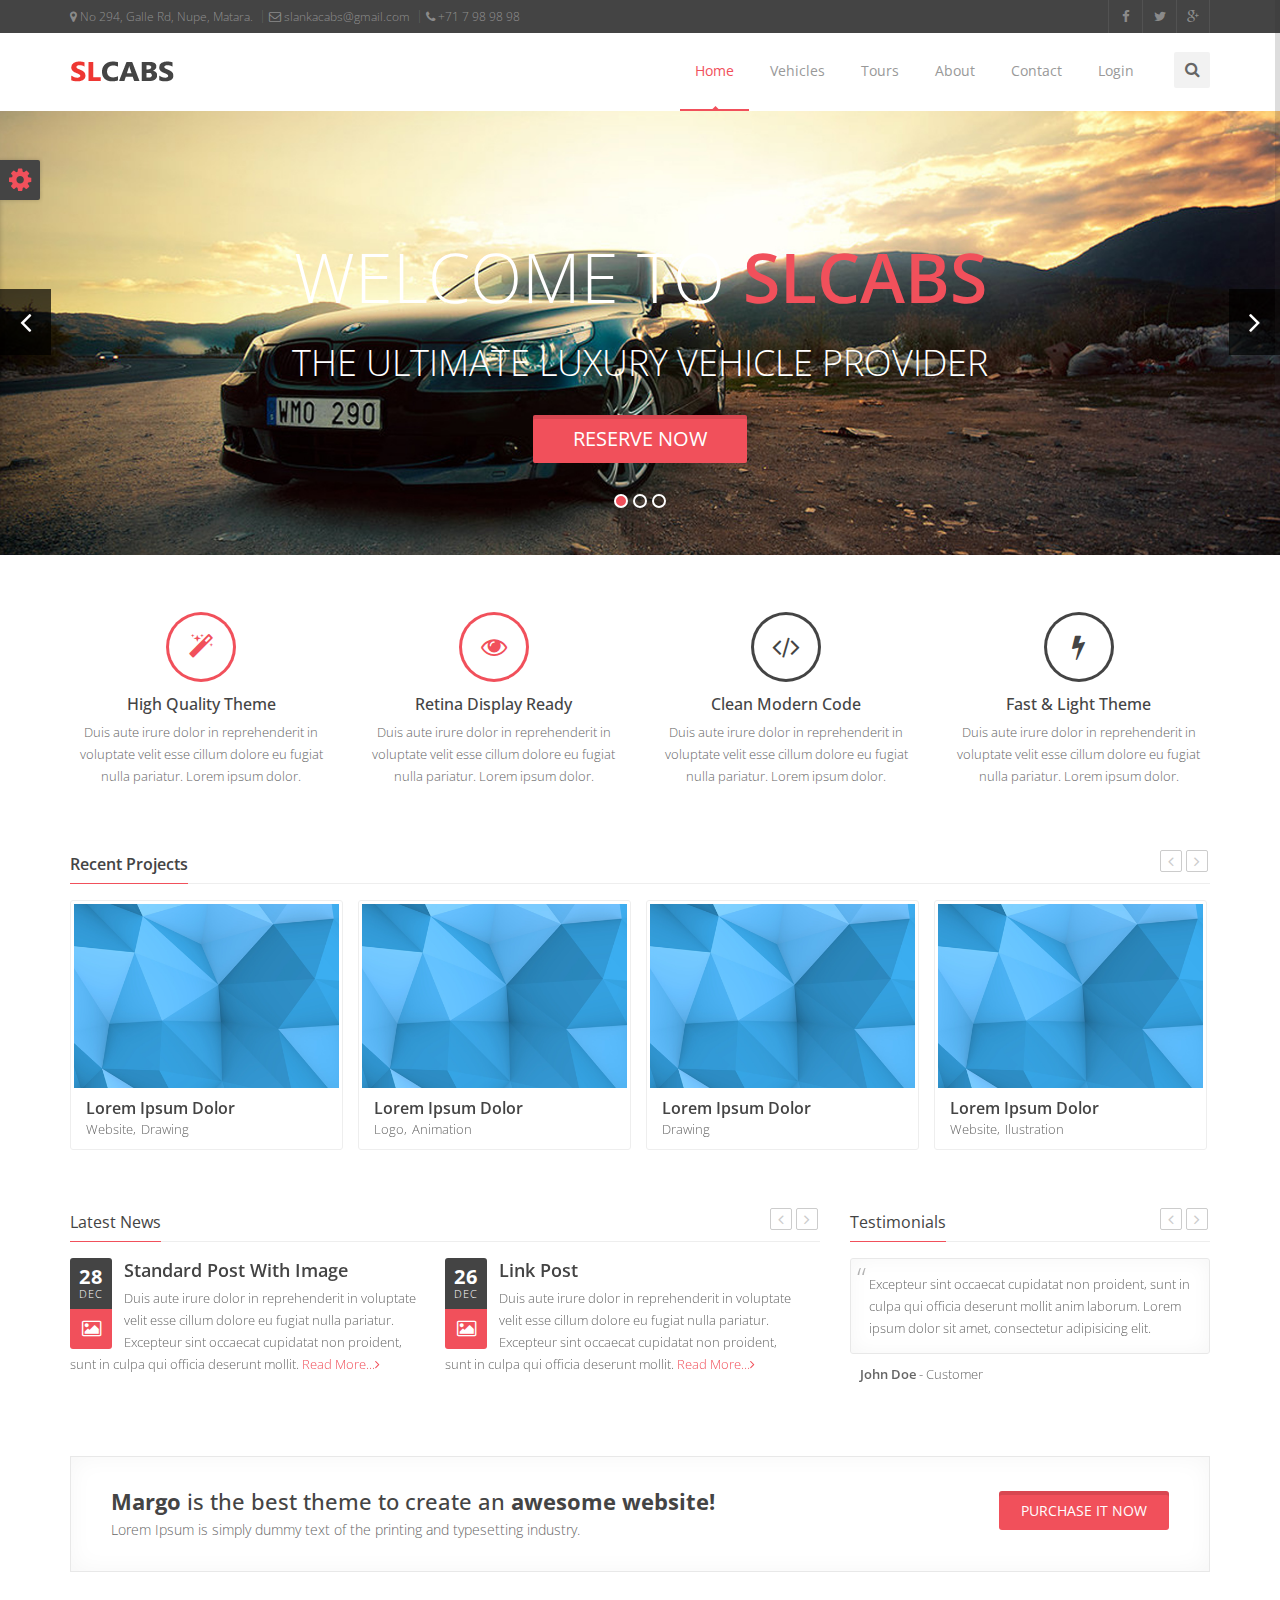
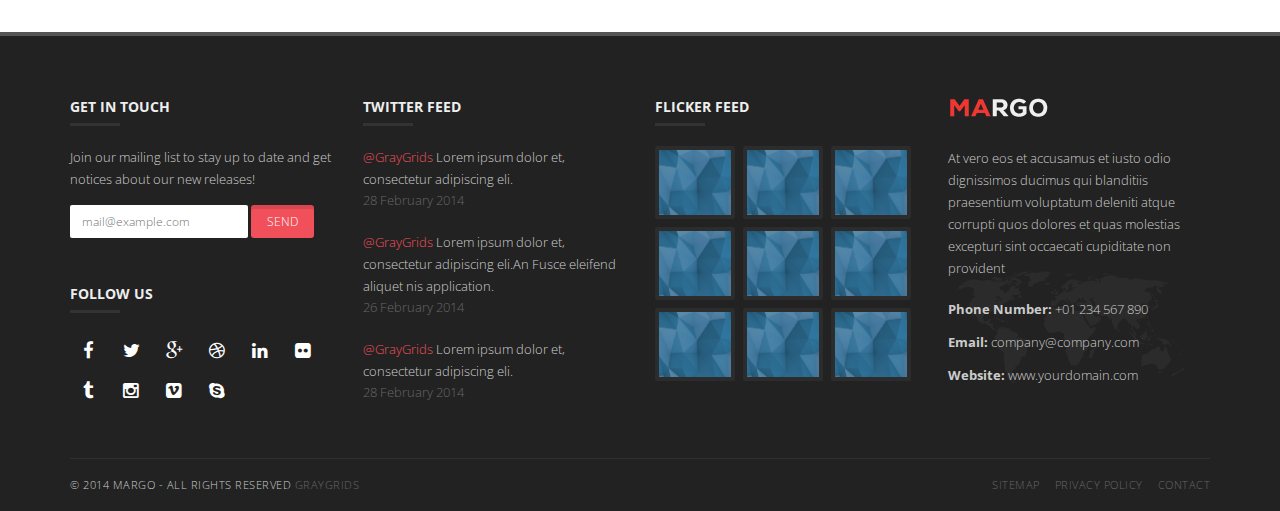
==== commit 554b81b3: "make reservation php forms" ====
--- a/index.html
+++ b/index.html
@@ -153,7 +153,7 @@
               </li>
               <li><a href="contact.html">Contact</a></li>
 			  <li>
-                <a href="404.html">Login</a>
+                <a href="login.html">Login</a>
               </li>
             </ul>
             <!-- End Navigation List -->
@@ -162,92 +162,22 @@
 
         <!-- Mobile Menu Start -->
         <ul class="wpb-mobile-menu">
-          <li>
-            <a class="active" href="index.html">Home</a>
-            <ul class="dropdown">
-              <li><a href="index.html">Home Main Version</a>
+			  <li>
+                <a class="active" href="index.html">Home</a>
               </li>
-              <li><a href="index-01.html">Home Version 1</a>
+			  <li>
+                <a href="single-project.html">Vehicles</a>
               </li>
-              <li><a href="index-02.html">Home Version 2</a>
+              <li>
+                <a href="blog.html">Tours</a>
               </li>
-              <li><a class="active" href="index-03.html">Home Version 3</a>
+			  <li>
+                <a href="about.html">About</a>
               </li>
-              <li><a href="index-04.html">Home Version 4</a>
+              <li><a href="contact.html">Contact</a></li>
+			  <li>
+                <a href="login.html">Login</a>
               </li>
-              <li><a href="index-05.html">Home Version 5</a>
-              </li>
-              <li><a href="index-06.html">Home Version 6</a>
-              </li>
-              <li><a href="index-07.html">Home Version 7</a>
-              </li>
-            </ul>
-          </li>
-          <li>
-            <a href="about.html">Pages</a>
-            <ul class="dropdown">
-              <li><a href="about.html">About</a>
-              </li>
-              <li><a href="services.html">Services</a>
-              </li>
-              <li><a href="right-sidebar.html">Right Sidebar</a>
-              </li>
-              <li><a href="left-sidebar.html">Left Sidebar</a>
-              </li>
-              <li><a href="404.html">404 Page</a>
-              </li>
-            </ul>
-          </li>
-          <li>
-            <a href="#">Shortcodes</a>
-            <ul class="dropdown">
-              <li><a href="tabs.html">Tabs</a>
-              </li>
-              <li><a href="buttons.html">Buttons</a>
-              </li>
-              <li><a href="action-box.html">Action Box</a>
-              </li>
-              <li><a href="testimonials.html">Testimonials</a>
-              </li>
-              <li><a href="latest-posts.html">Latest Posts</a>
-              </li>
-              <li><a href="latest-projects.html">Latest Projects</a>
-              </li>
-              <li><a href="pricing.html">Pricing Tables</a>
-              </li>
-              <li><a href="animated-graphs.html">Animated Graphs</a>
-              </li>
-              <li><a href="accordion-toggles.html">Accordion & Toggles</a>
-              </li>
-            </ul>
-          </li>
-          <li>
-            <a href="portfolio-3.html">Portfolio</a>
-            <ul class="dropdown">
-              <li><a href="portfolio-2.html">2 Columns</a>
-              </li>
-              <li><a href="portfolio-3.html">3 Columns</a>
-              </li>
-              <li><a href="portfolio-4.html">4 Columns</a>
-              </li>
-              <li><a href="single-project.html">Single Project</a>
-              </li>
-            </ul>
-          </li>
-          <li>
-            <a href="blog.html">Blog</a>
-            <ul class="dropdown">
-              <li><a href="blog.html">Blog - right Sidebar</a>
-              </li>
-              <li><a href="blog-left-sidebar.html">Blog - Left Sidebar</a>
-              </li>
-              <li><a href="single-post.html">Blog Single Post</a>
-              </li>
-            </ul>
-          </li>
-          <li>
-            <a href="contact.html">Contact</a>
-          </li>
         </ul>
         <!-- Mobile Menu End -->
 
@@ -278,13 +208,13 @@
             <img class="img-responsive" src="images/slider/bg1.jpg" alt="slider">
             <div class="slider-content">
               <div class="col-md-12 text-center">
-                <h2 class="animated2">
-                  <span>Welcome to <strong>Margo</strong></span>
+                <h2 class="animated2 white">
+                  <span>Welcome to <strong>SLCABS</strong></span>
               </h2>
-                <h3 class="animated3">
-               <span>The ultimate aim of your business</span>
+                <h3 class="animated3 white">
+               <span>The ultimate Luxury Vehicle Provider</span>
            </h3>
-                <p class="animated4"><a href="#" class="slider btn btn-system btn-large">Check Now</a></p>
+                <p class="animated4"><a href="#" class="slider btn btn-system btn-large">Reserve Now</a></p>
               </div>
             </div>
           </div>
@@ -293,13 +223,13 @@
             <img class="img-responsive" src="images/slider/bg2.jpg" alt="slider">
             <div class="slider-content">
               <div class="col-md-12 text-center">
-                <h2 class="animated4">
-                <span><strong>Margo</strong> for the highest</span>
+                <h2 class="animated4 white">
+                <span><strong>SLCABS</strong> for the highest</span>
             </h2>
-                <h3 class="animated5">
+                <h3 class="animated5 white">
                <span>The Key of your Success</span>
            </h3>
-                <p class="animated6"><a href="#" class="slider btn btn-system btn-large">Buy Now</a></p>
+                <p class="animated6"><a href="#" class="slider btn btn-system btn-large">Reserve Now</a></p>
               </div>
             </div>
           </div>
@@ -308,14 +238,14 @@
             <img class="img-responsive" src="images/slider/bg3.jpg" alt="slider">
             <div class="slider-content">
               <div class="col-md-12 text-center">
-                <h2 class="animated7 white">
+                <h2 class="animated7">
                 <span>The way of <strong>Success</strong></span>
             </h2>
                 <h3 class="animated8 white">
                <span>Why you are waiting</span>
            </h3>
                 <div class="">
-                  <a class="animated4 slider btn btn-system btn-large btn-min-block" href="#">Get Now</a><a class="animated4 slider btn btn-default btn-min-block" href="#">Live Demo</a>
+                  <a class="animated4 slider btn btn-system btn-large btn-min-block" href="#">reserve Now</a>
                 </div>
               </div>
             </div>
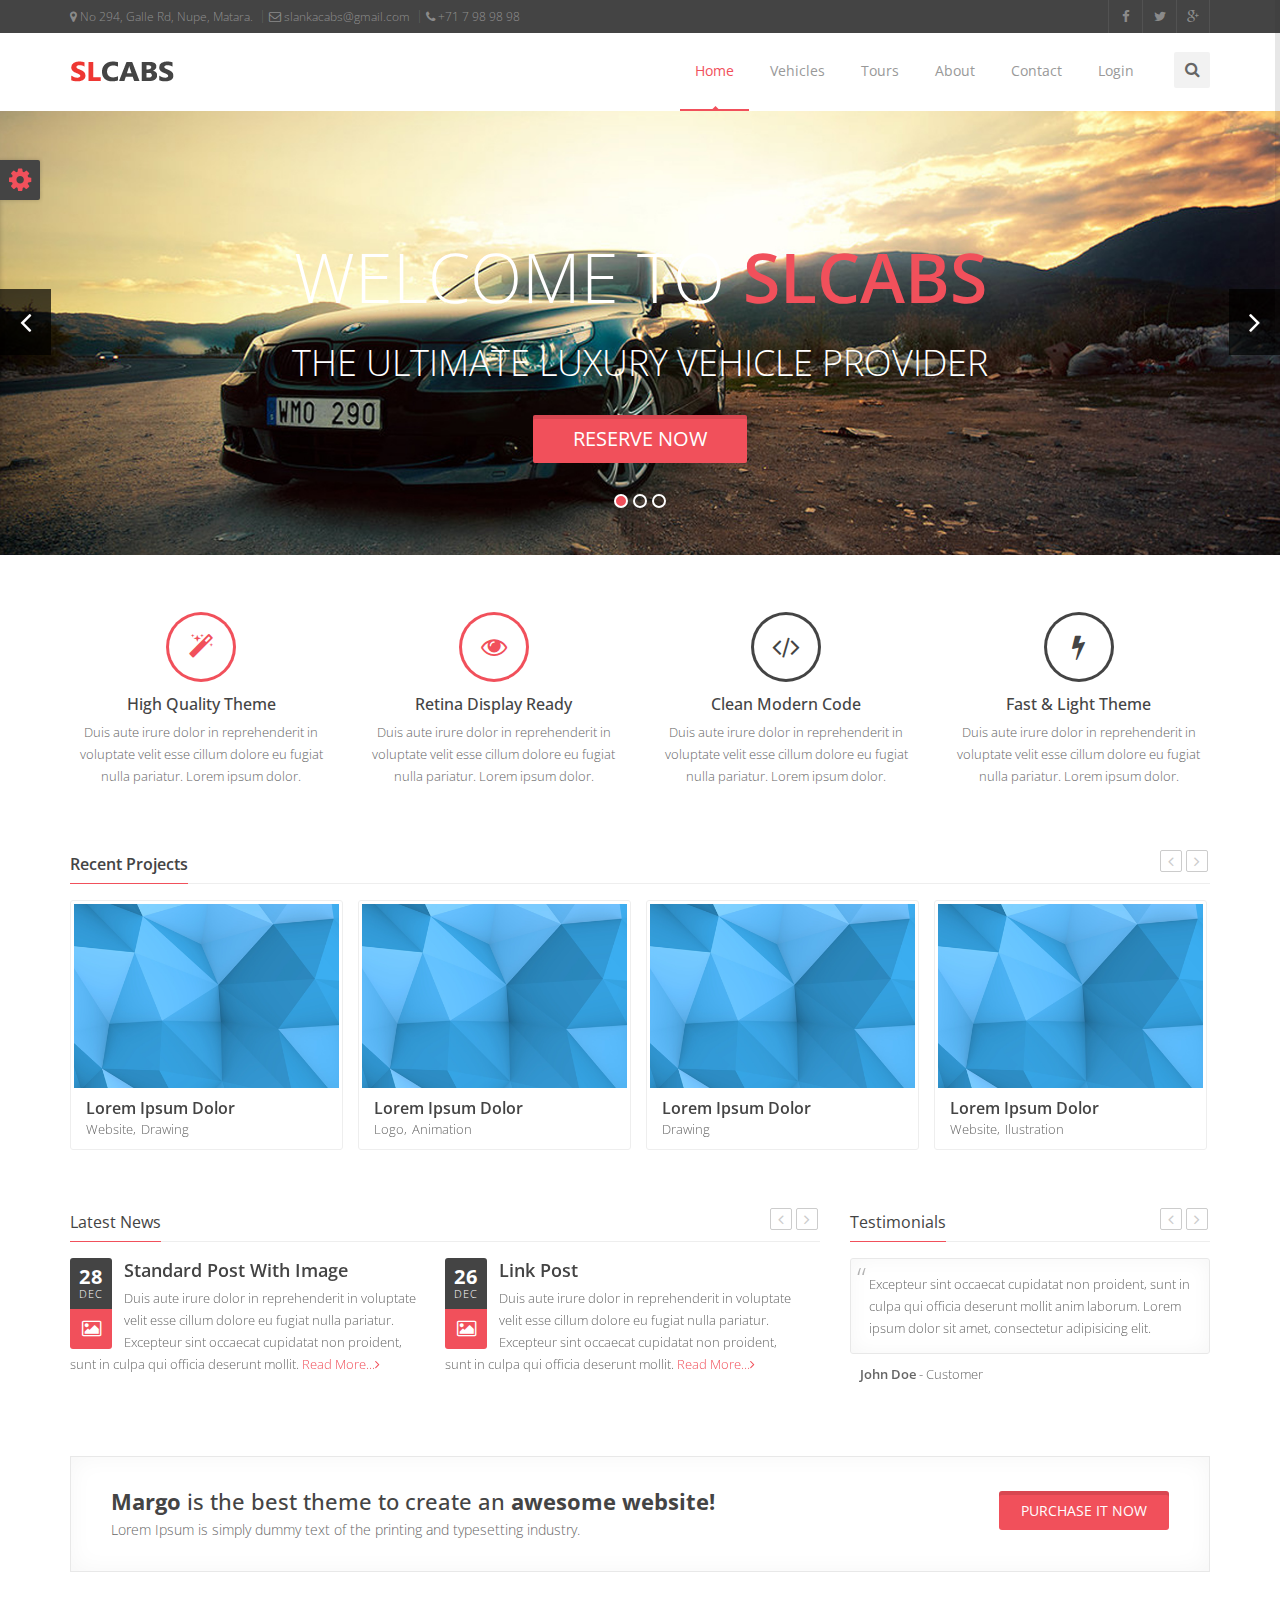
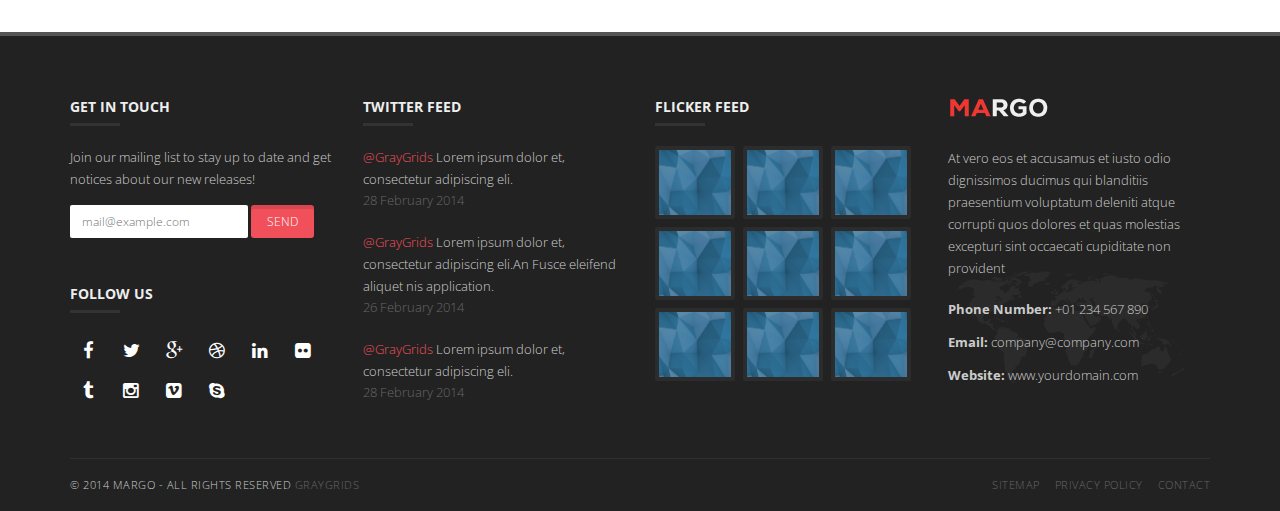
==== commit 4cb3bf8d: "completed reservation function" ====
--- a/index.html
+++ b/index.html
@@ -214,7 +214,7 @@
                 <h3 class="animated3 white">
                <span>The ultimate Luxury Vehicle Provider</span>
            </h3>
-                <p class="animated4"><a href="#" class="slider btn btn-system btn-large">Reserve Now</a></p>
+                <p class="animated4"><a href="reservation.php" class="slider btn btn-system btn-large">Reserve Now</a></p>
               </div>
             </div>
           </div>
@@ -229,7 +229,7 @@
                 <h3 class="animated5 white">
                <span>The Key of your Success</span>
            </h3>
-                <p class="animated6"><a href="#" class="slider btn btn-system btn-large">Reserve Now</a></p>
+                <p class="animated6"><a href="reservation.php" class="slider btn btn-system btn-large">Reserve Now</a></p>
               </div>
             </div>
           </div>
@@ -245,7 +245,7 @@
                <span>Why you are waiting</span>
            </h3>
                 <div class="">
-                  <a class="animated4 slider btn btn-system btn-large btn-min-block" href="#">reserve Now</a>
+                  <a class="animated4 slider btn btn-system btn-large btn-min-block" href="reservation.php">reserve Now</a>
                 </div>
               </div>
             </div>
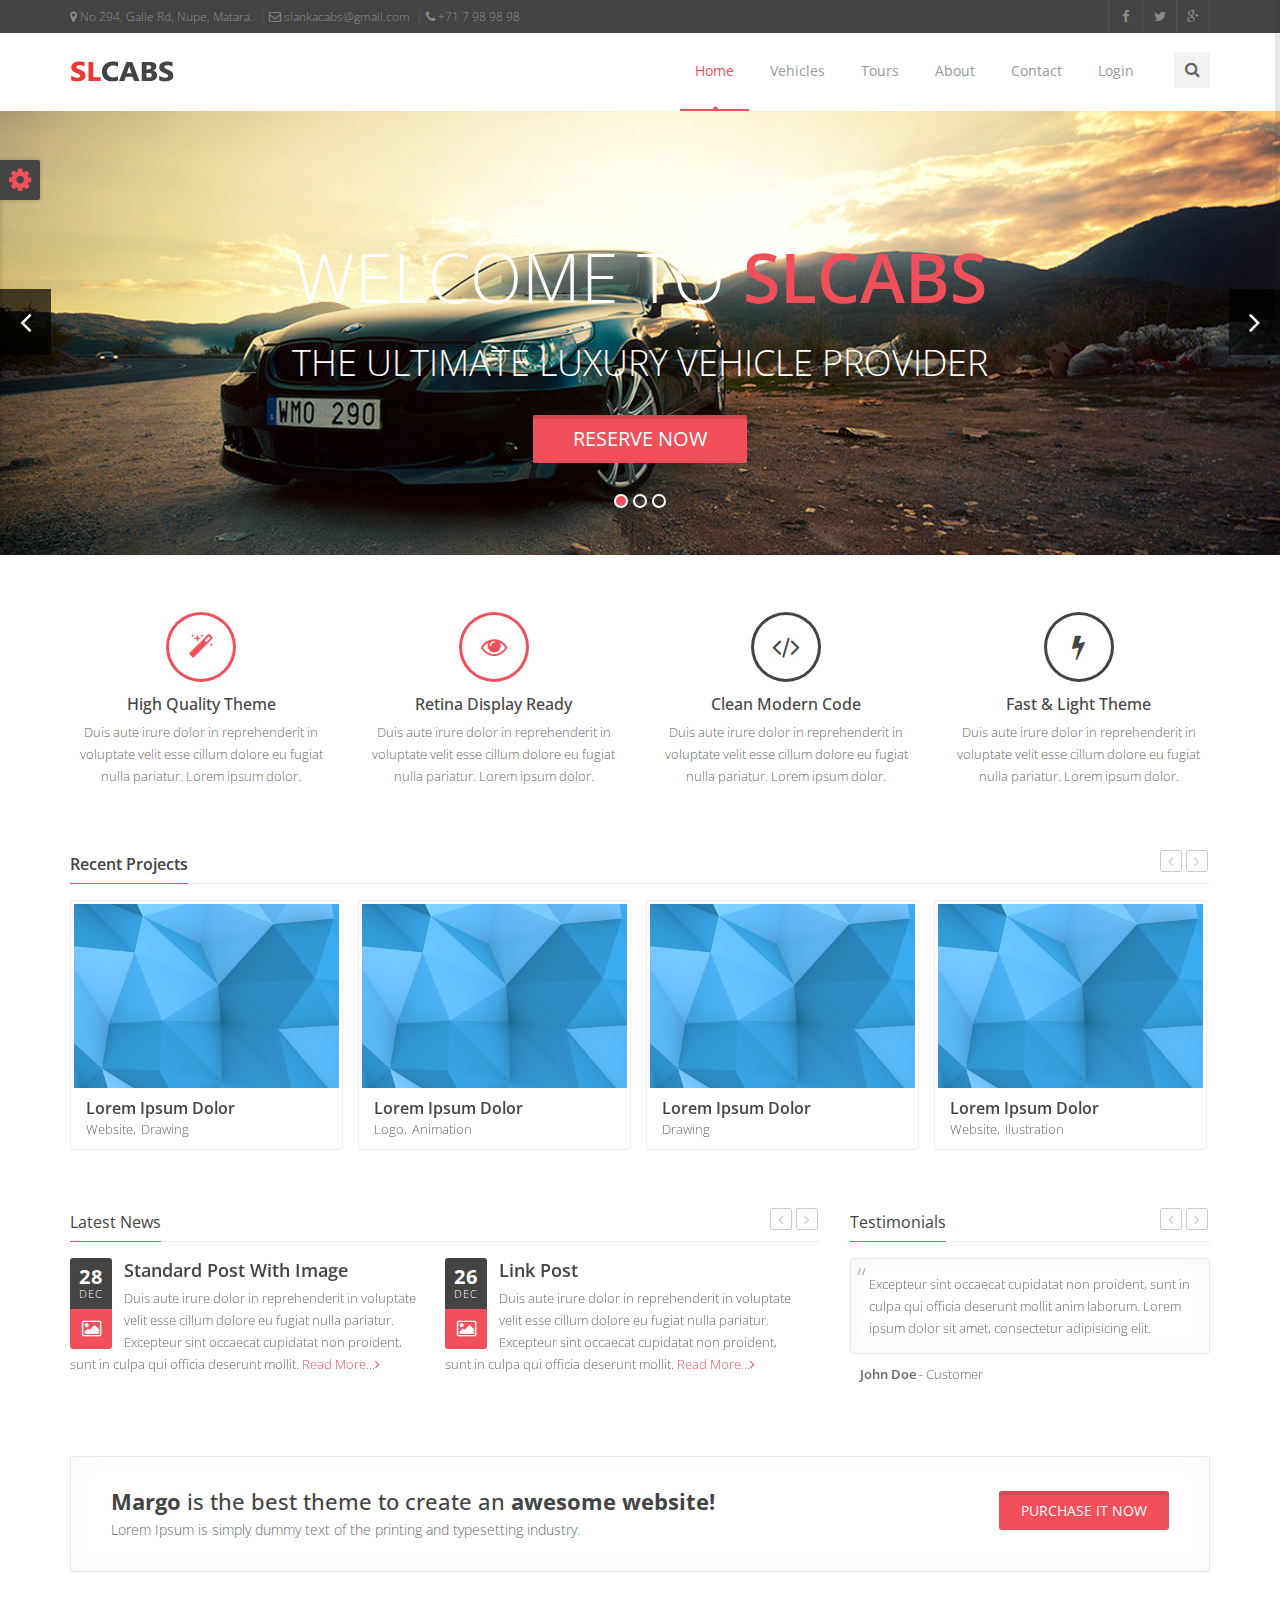
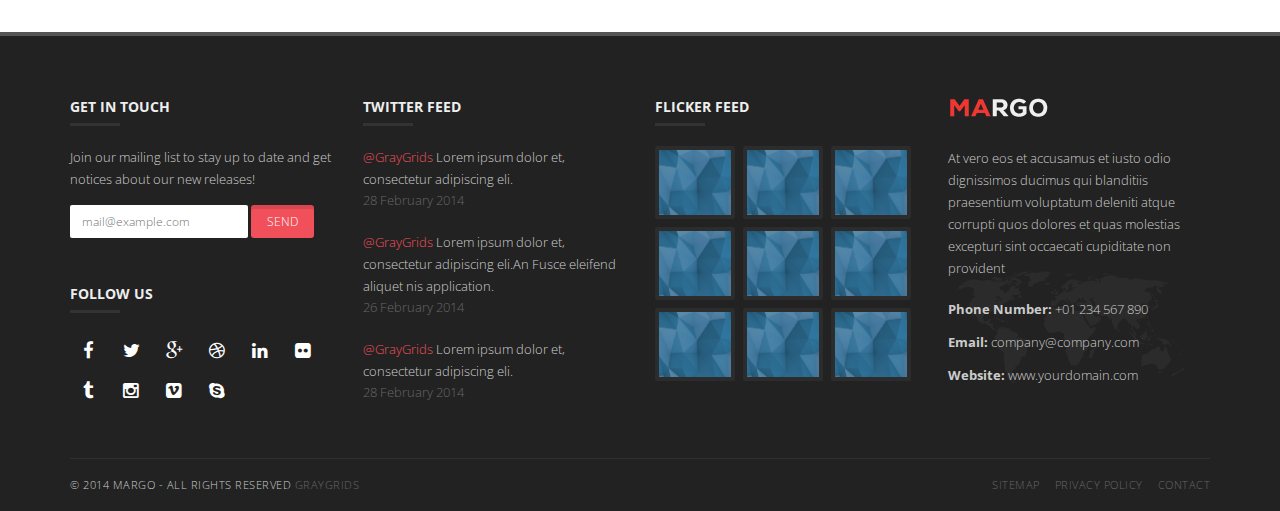
==== commit f2e8d0a8: "added template to the folder :)" ====
--- a/index.html
+++ b/index.html
@@ -32,19 +32,8 @@
   <!-- Css3 Transitions Styles  -->
   <link rel="stylesheet" type="text/css" href="css/animate.css" media="screen">
 
-  <!-- Color CSS Styles  
-  <link rel="stylesheet" type="text/css" href="css/colors/red.css" title="red" media="screen" />
-  <link rel="stylesheet" type="text/css" href="css/colors/jade.css" title="jade" media="screen" />
-  <link rel="stylesheet" type="text/css" href="css/colors/blue.css" title="blue" media="screen" />
-  <link rel="stylesheet" type="text/css" href="css/colors/beige.css" title="beige" media="screen" />
-  <link rel="stylesheet" type="text/css" href="css/colors/cyan.css" title="cyan" media="screen" />
-  <link rel="stylesheet" type="text/css" href="css/colors/green.css" title="green" media="screen" />
-  <link rel="stylesheet" type="text/css" href="css/colors/orange.css" title="orange" media="screen" />
-  <link rel="stylesheet" type="text/css" href="css/colors/peach.css" title="peach" media="screen" /> -->
+  <!-- Color CSS Styles-->
   <link rel="stylesheet" type="text/css" href="css/colors/pink.css" title="pink" media="screen" />
-  <!--<link rel="stylesheet" type="text/css" href="css/colors/purple.css" title="purple" media="screen" />
-  <link rel="stylesheet" type="text/css" href="css/colors/sky-blue.css" title="sky-blue" media="screen" />
-  <link rel="stylesheet" type="text/css" href="css/colors/yellow.css" title="yellow" media="screen" /> -->
 
 
   <!-- Margo JS  -->
@@ -143,7 +132,7 @@
                 <a class="active" href="index.html">Home</a>
               </li>
 			  <li>
-                <a href="single-project.html">Vehicles</a>
+                <a href="vehicles.html">Vehicles</a>
               </li>
               <li>
                 <a href="blog.html">Tours</a>
@@ -166,7 +155,7 @@
                 <a class="active" href="index.html">Home</a>
               </li>
 			  <li>
-                <a href="single-project.html">Vehicles</a>
+                <a href="vehicles.html">Vehicles</a>
               </li>
               <li>
                 <a href="blog.html">Tours</a>
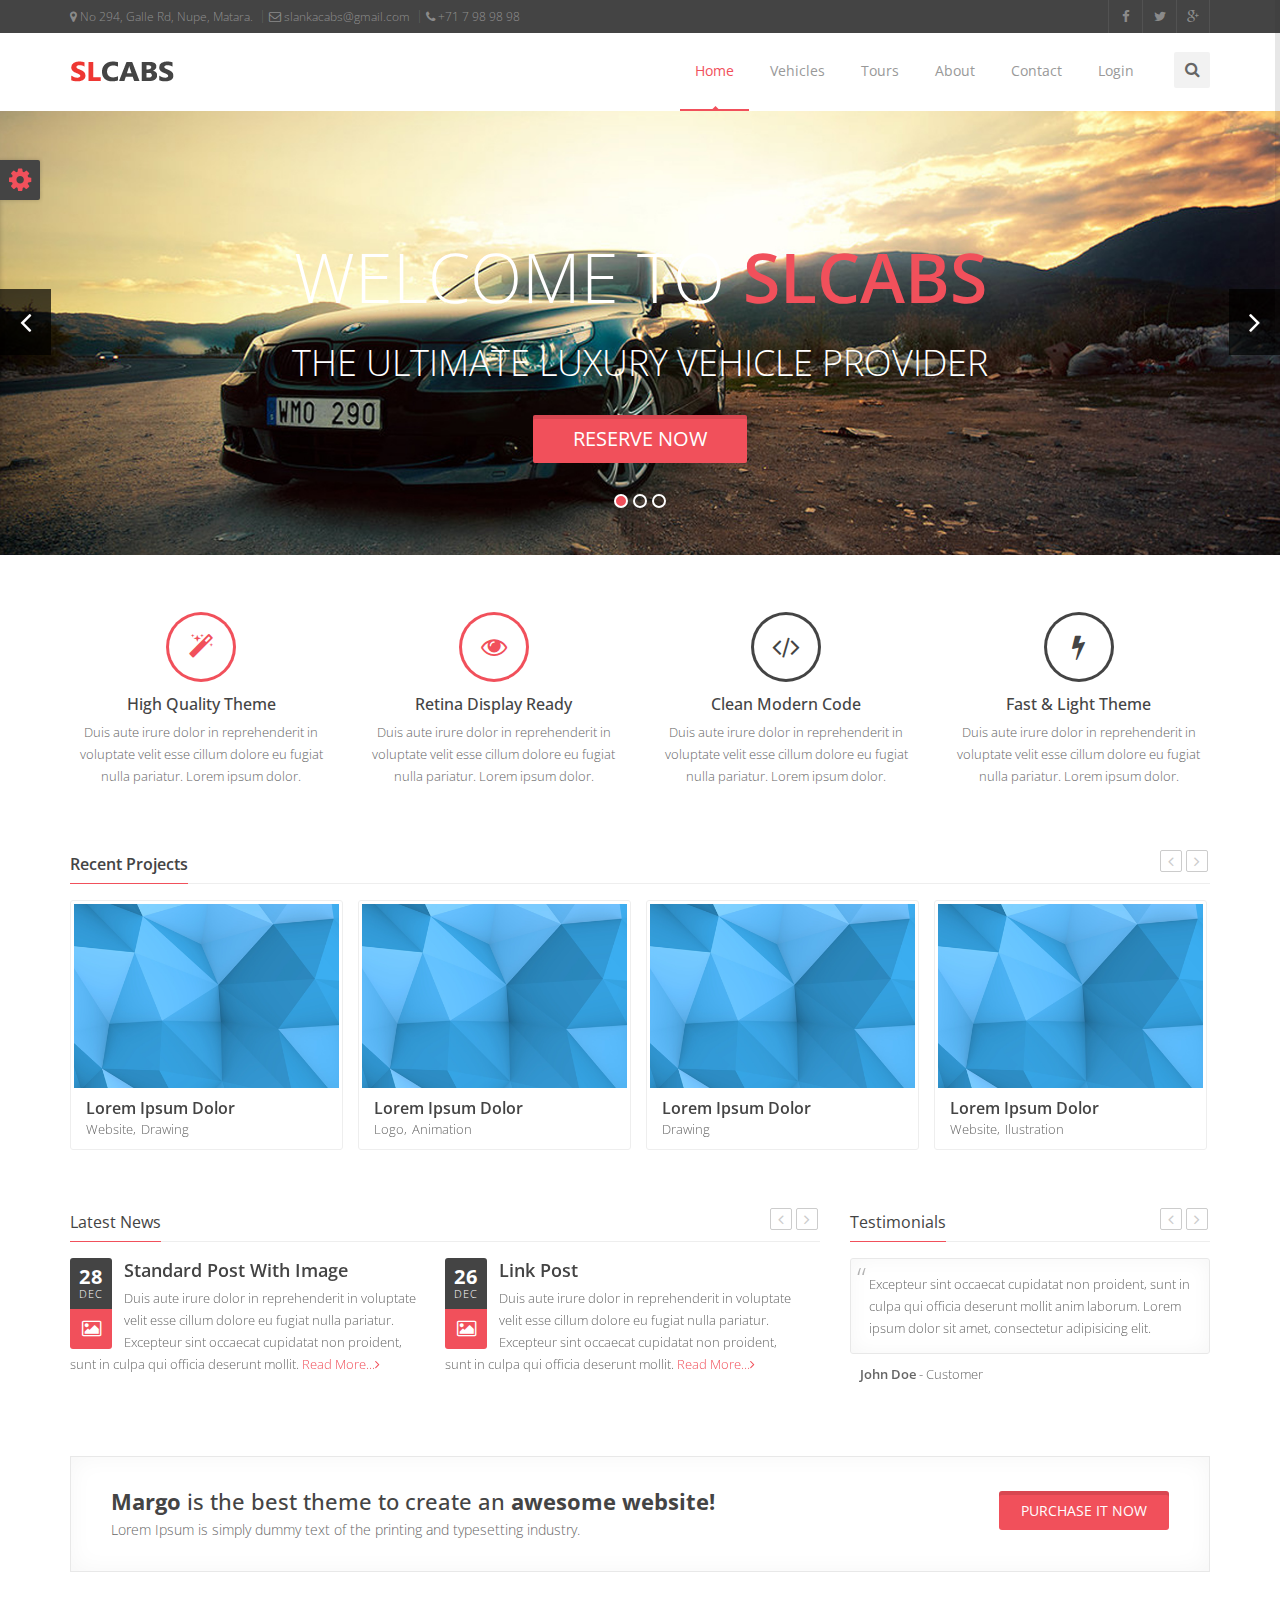
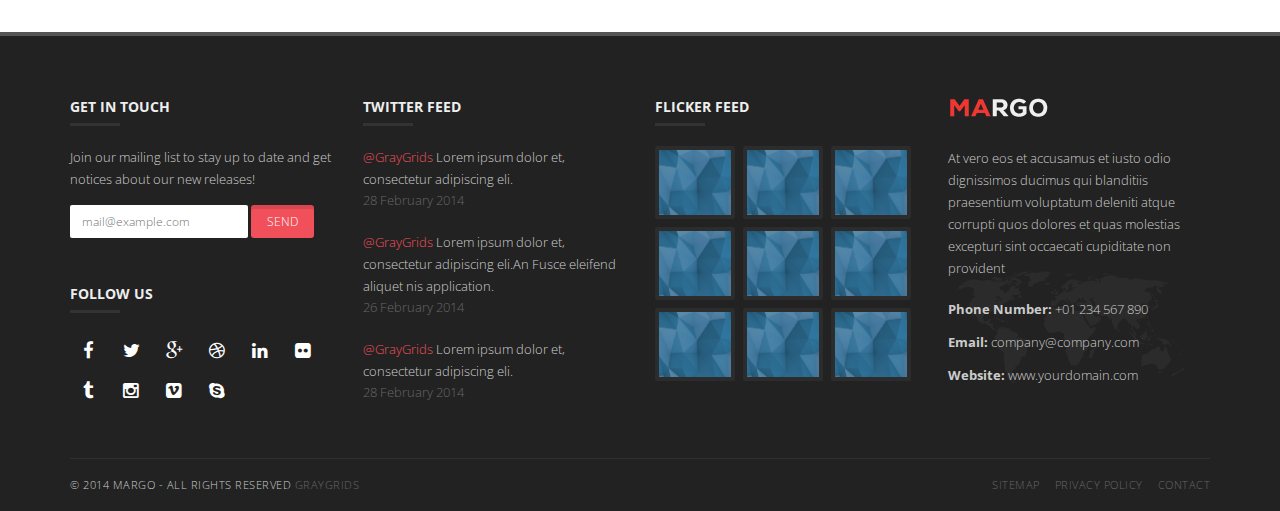
==== commit 367b8635: "contact form" ====
--- a/index.html
+++ b/index.html
@@ -163,7 +163,7 @@
 			  <li>
                 <a href="about.html">About</a>
               </li>
-              <li><a href="contact.html">Contact</a></li>
+              <li><a href="contact.php">Contact</a></li>
 			  <li>
                 <a href="login.html">Login</a>
               </li>
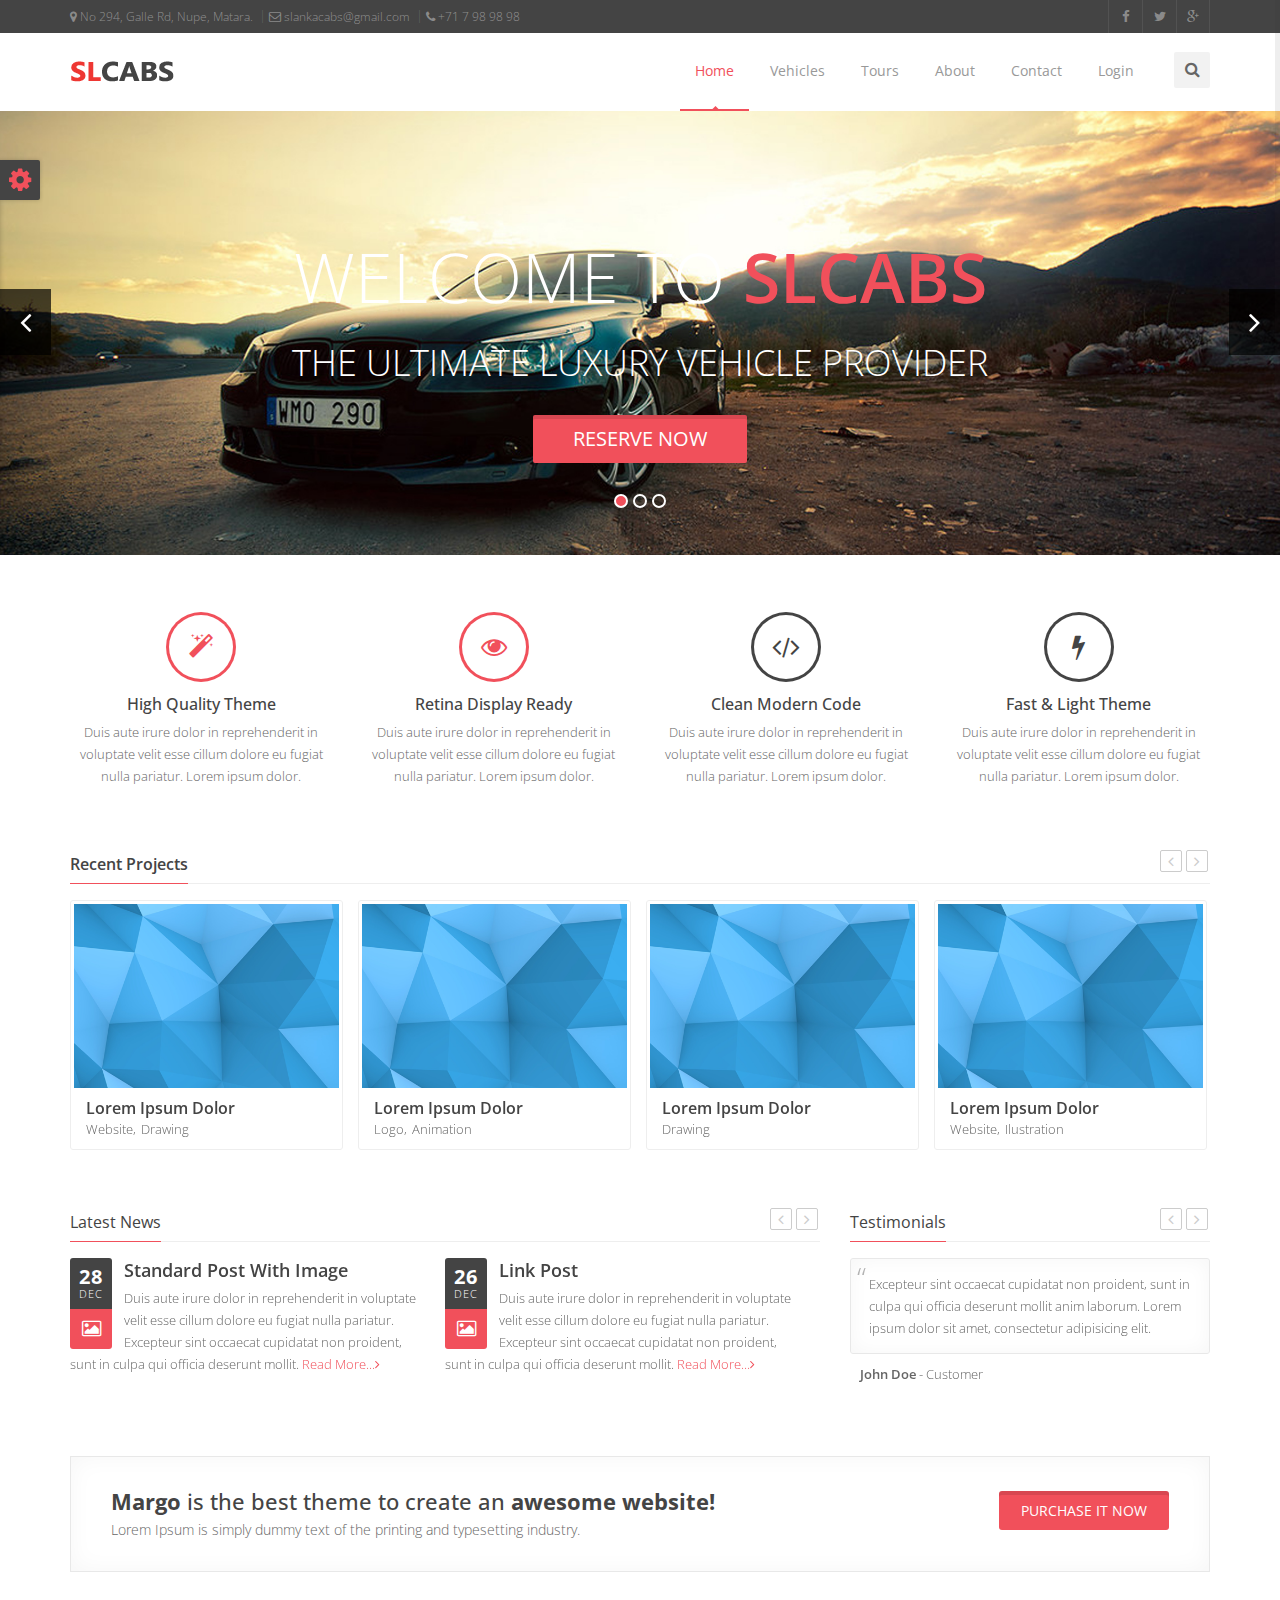
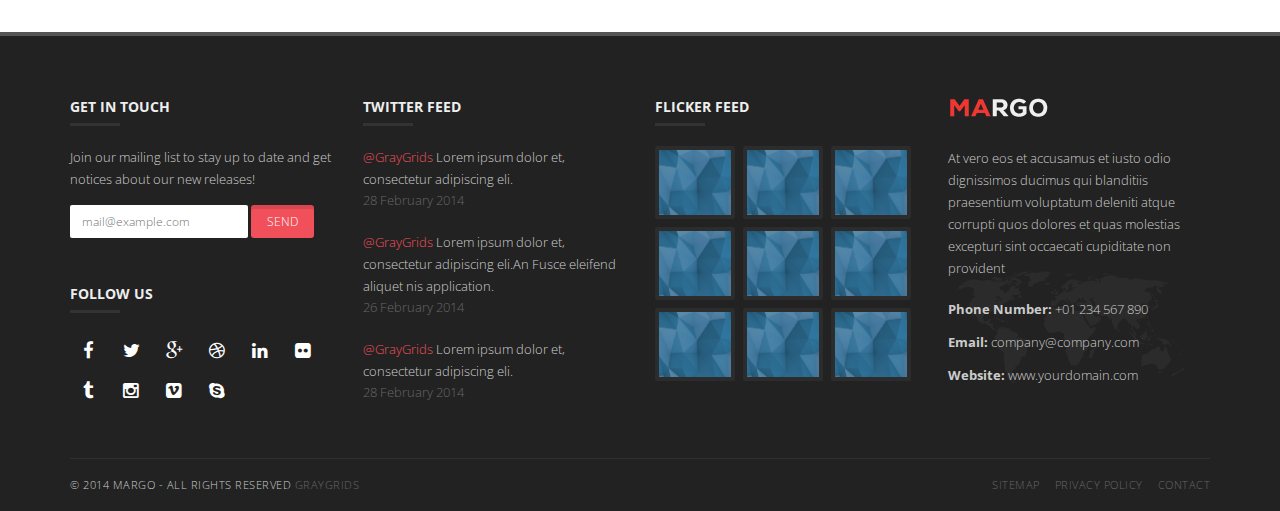
==== commit a3efca01: "final" ====
--- a/index.html
+++ b/index.html
@@ -140,7 +140,7 @@
 			  <li>
                 <a href="about.html">About</a>
               </li>
-              <li><a href="contact.html">Contact</a></li>
+              <li><a href="contact.php">Contact</a></li>
 			  <li>
                 <a href="login.html">Login</a>
               </li>
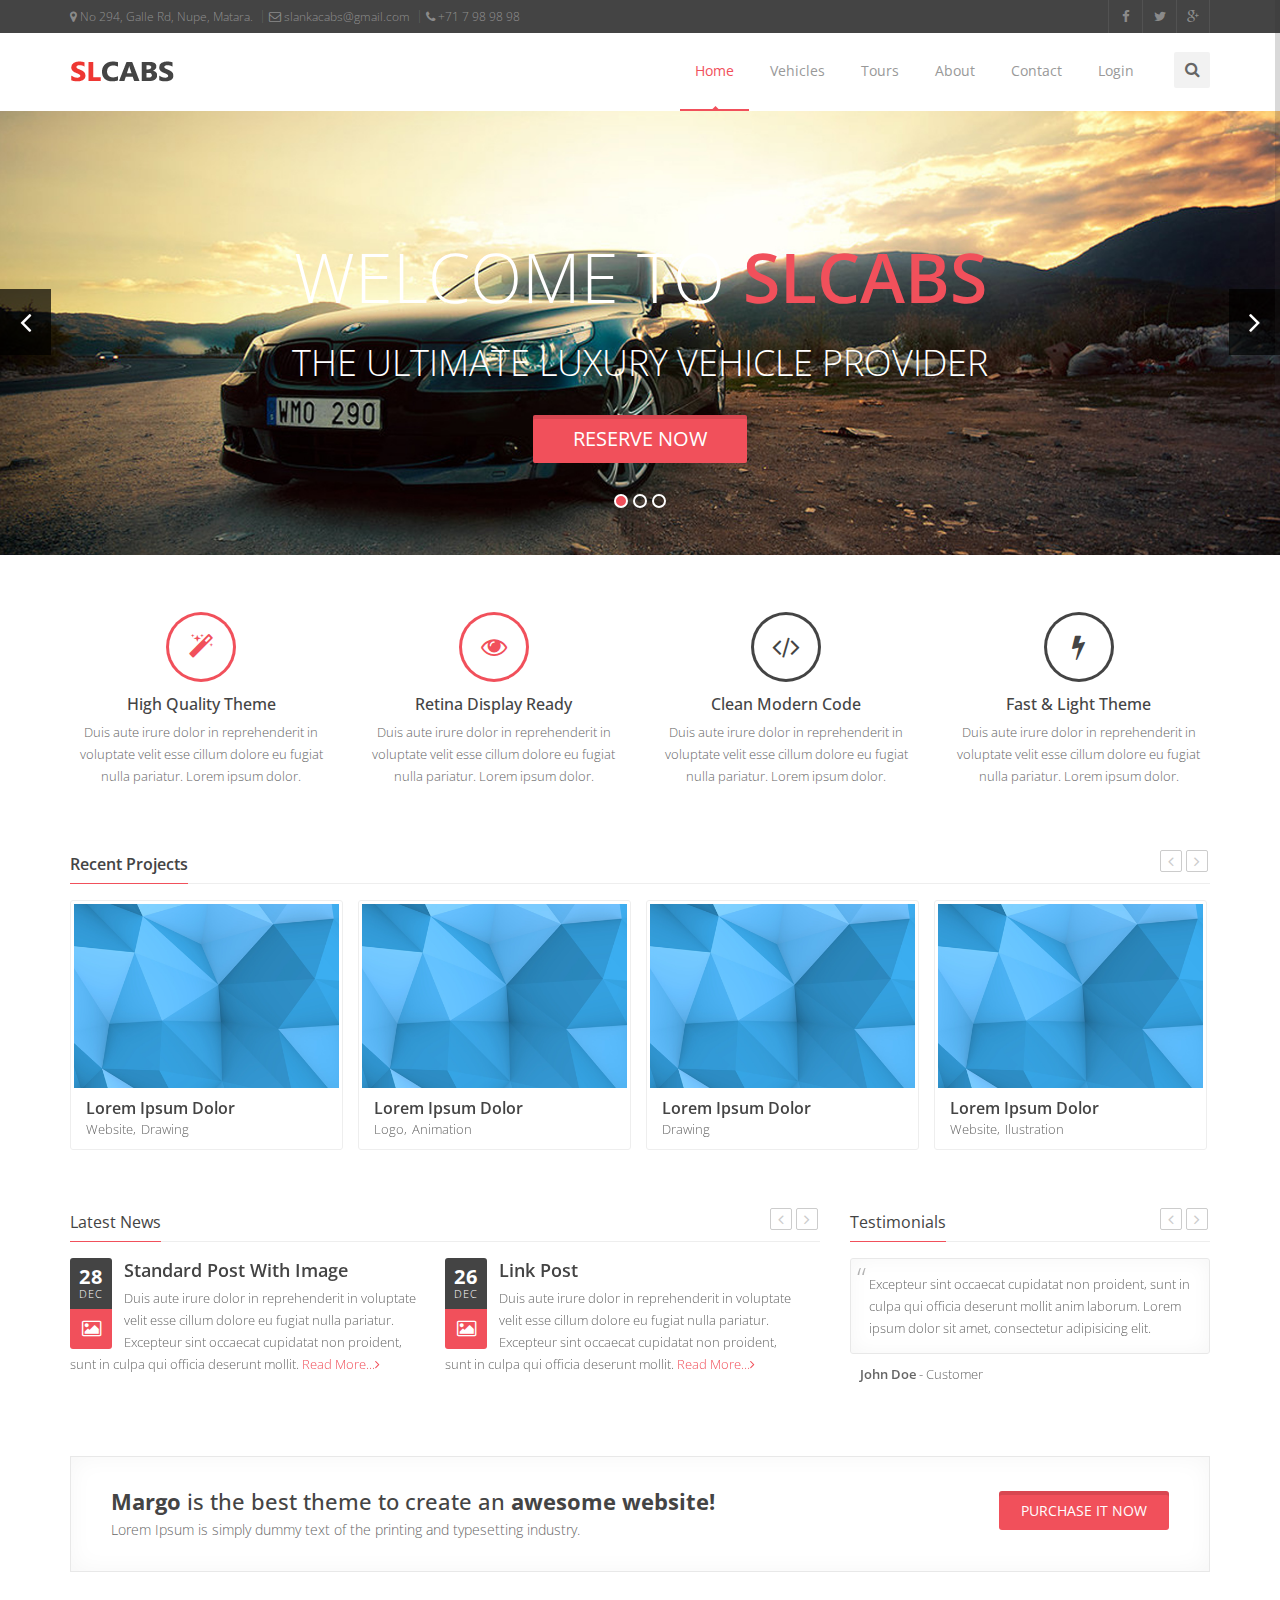
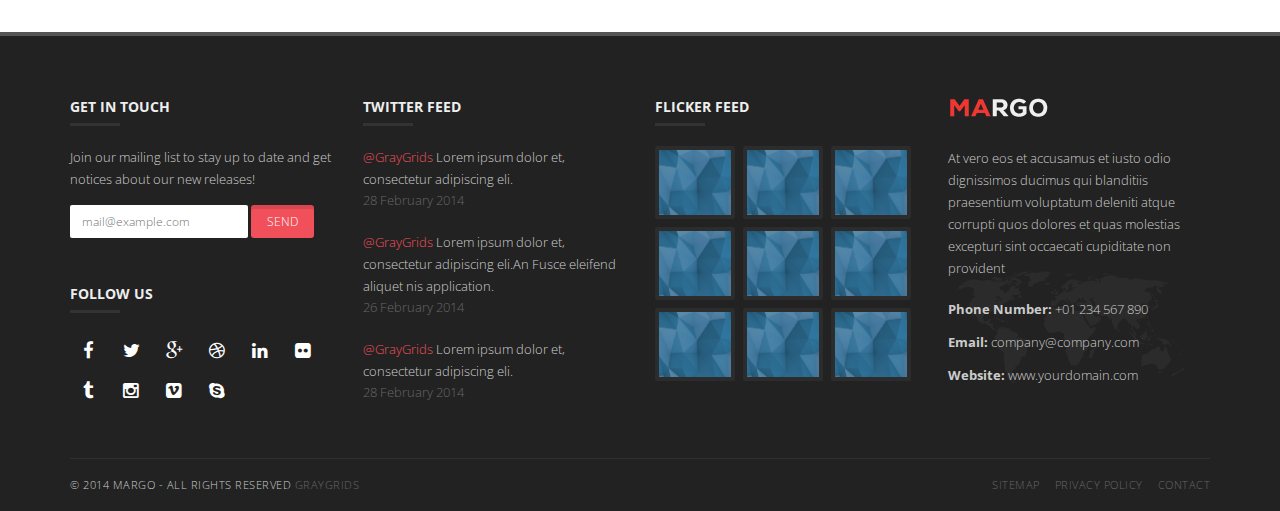
==== commit 39a3f1d3: "login functions" ====
--- a/index.html
+++ b/index.html
@@ -1,3 +1,5 @@
+
+
 <!doctype html>
 <!--[if IE 8 ]><html class="ie ie8" lang="en"> <![endif]-->
 <!--[if (gte IE 9)|!(IE)]><html lang="en" class="no-js"> <![endif]-->
@@ -127,22 +129,61 @@
             </div>
             <!-- End Search -->
             <!-- Start Navigation List -->
+            <?php
+
+if(isset($_POST["submit"])){
+  $user = mysql_real_escape_string($_POST["username"]);
+  $pass = $_POST["password"];
+  
+  $con = mysql_connect('localhost','test',' ') or die (mysql_error());
+  mysql_select_db('test') or die ("cannot select DB");    
+    
+  $sql = mysql_query("SELECT * FROM employee WHERE username='".$user."' AND password='".$pass."'");
+    
+  $count =  mysql_num_rows($sql);
+    
+  if($count!=0){
+    while ($row = mysql_fetch_assoc($sql)) {
+      $dbusername = $row['username'];
+      $dbpassword = $row['password'];
+    }
+
+    if( $user == $dbusername && $pass == $dbpassword){
+      session_start();
+      $_SESSION["sess_user"] = $user;
+      header("Location: homePage.php");
+    }
+  }else{
+    echo "Invalid username or password!";
+  }
+} 
+?>
             <ul class="nav navbar-nav navbar-right">
               <li>
                 <a class="active" href="index.html">Home</a>
               </li>
-			  <li>
+			        <li>
                 <a href="vehicles.html">Vehicles</a>
               </li>
               <li>
                 <a href="blog.html">Tours</a>
               </li>
-			  <li>
+			        <li>
                 <a href="about.html">About</a>
               </li>
-              <li><a href="contact.php">Contact</a></li>
-			  <li>
-                <a href="login.html">Login</a>
+              <li><a href="contact.html">Contact</a></li>
+			        <li>
+                <a>Login</a>
+                <ul class="dropdown" style="border: 1px solid red;">
+                      <center>
+                      <br>
+                      <form action="" method="POST">
+                      <div><strong>Username</strong><input type="text" name="username" placeholder="Johny@Dep"></div>
+                      <div style="padding-top: 10px;"><strong>Password</strong><input type="password" name="password" placeholder="*******"></div>
+                      <div style="padding-top: 10px; padding-bottom: 10px;"><input type="submit" name="submit" value="login"></div>
+                      </form>
+                      </center>
+                </ul>
               </li>
             </ul>
             <!-- End Navigation List -->
@@ -151,21 +192,31 @@
 
         <!-- Mobile Menu Start -->
         <ul class="wpb-mobile-menu">
-			  <li>
+			        <li>
                 <a class="active" href="index.html">Home</a>
               </li>
-			  <li>
+			        <li>
                 <a href="vehicles.html">Vehicles</a>
               </li>
               <li>
                 <a href="blog.html">Tours</a>
               </li>
-			  <li>
+			        <li>
                 <a href="about.html">About</a>
               </li>
-              <li><a href="contact.php">Contact</a></li>
-			  <li>
-                <a href="login.html">Login</a>
+              <li><a href="contact.html">Contact</a></li>
+			        <li>
+                <a>Login</a>
+                <ul class="dropdown" style="border: 1px solid red;">
+                      <center>
+                      <br>
+                      <form action="" method="POST">
+                      <div><strong>Username</strong><input type="text" name="username" placeholder="Johny@Dep"></div>
+                      <div style="padding-top: 10px;"><strong>Password</strong><input type="password" name="password" placeholder="*******"></div>
+                      <div style="padding-top: 10px; padding-bottom: 10px;"><input type="submit" name="submit" value="login"></div>
+                      </form>
+                      </center>
+                </ul>
               </li>
         </ul>
         <!-- Mobile Menu End -->
@@ -212,11 +263,11 @@
             <img class="img-responsive" src="images/slider/bg2.jpg" alt="slider">
             <div class="slider-content">
               <div class="col-md-12 text-center">
-                <h2 class="animated4 white">
-                <span><strong>SLCABS</strong> for the highest</span>
-            </h2>
-                <h3 class="animated5 white">
-               <span>The Key of your Success</span>
+                <h2 class="animated2 white">
+                  <span>Welcome to <strong>SLCABS</strong></span>
+              </h2>
+                <h3 class="animated3 white">
+               <span>The ultimate Luxury Vehicle Provider</span>
            </h3>
                 <p class="animated6"><a href="reservation.php" class="slider btn btn-system btn-large">Reserve Now</a></p>
               </div>
@@ -862,110 +913,6 @@
   </div>
   <!-- End Container -->
 
-  <!-- Go To Top Link -->
-  <a href="#" class="back-to-top"><i class="fa fa-angle-up"></i></a>
-
-  <!-- Style Switcher -->
-  <div class="switcher-box">
-    <a class="open-switcher show-switcher"><i class="fa fa-cog fa-2x"></i></a>
-    <h4>Style Switcher</h4>
-    <span>12 Predefined Color Skins</span>
-    <ul class="colors-list">
-      <li>
-        <a onClick="setActiveStyleSheet('blue'); return false;" title="Blue" class="blue"></a>
-      </li>
-      <li>
-        <a onClick="setActiveStyleSheet('sky-blue'); return false;" title="Sky Blue" class="sky-blue"></a>
-      </li>
-      <li>
-        <a onClick="setActiveStyleSheet('cyan'); return false;" title="Cyan" class="cyan"></a>
-      </li>
-      <li>
-        <a onClick="setActiveStyleSheet('jade'); return false;" title="Jade" class="jade"></a>
-      </li>
-      <li>
-        <a onClick="setActiveStyleSheet('green'); return false;" title="Green" class="green"></a>
-      </li>
-      <li>
-        <a onClick="setActiveStyleSheet('purple'); return false;" title="Purple" class="purple"></a>
-      </li>
-      <li>
-        <a onClick="setActiveStyleSheet('pink'); return false;" title="Pink" class="pink"></a>
-      </li>
-      <li>
-        <a onClick="setActiveStyleSheet('red'); return false;" title="Red" class="red"></a>
-      </li>
-      <li>
-        <a onClick="setActiveStyleSheet('orange'); return false;" title="Orange" class="orange"></a>
-      </li>
-      <li>
-        <a onClick="setActiveStyleSheet('yellow'); return false;" title="Yellow" class="yellow"></a>
-      </li>
-      <li>
-        <a onClick="setActiveStyleSheet('peach'); return false;" title="Peach" class="peach"></a>
-      </li>
-      <li>
-        <a onClick="setActiveStyleSheet('beige'); return false;" title="Biege" class="beige"></a>
-      </li>
-    </ul>
-    <span>Top Bar Color</span>
-    <select id="topbar-style" class="topbar-style">
-      <option value="1">Light (Default)</option>
-      <option value="2">Dark</option>
-      <option value="3">Color</option>
-    </select>
-    <span>Layout Style</span>
-    <select id="layout-style" class="layout-style">
-      <option value="1">Wide</option>
-      <option value="2">Boxed</option>
-    </select>
-    <span>Patterns for Boxed Version</span>
-    <ul class="bg-list">
-      <li>
-        <a href="#" class="bg1"></a>
-      </li>
-      <li>
-        <a href="#" class="bg2"></a>
-      </li>
-      <li>
-        <a href="#" class="bg3"></a>
-      </li>
-      <li>
-        <a href="#" class="bg4"></a>
-      </li>
-      <li>
-        <a href="#" class="bg5"></a>
-      </li>
-      <li>
-        <a href="#" class="bg6"></a>
-      </li>
-      <li>
-        <a href="#" class="bg7"></a>
-      </li>
-      <li>
-        <a href="#" class="bg8"></a>
-      </li>
-      <li>
-        <a href="#" class="bg9"></a>
-      </li>
-      <li>
-        <a href="#" class="bg10"></a>
-      </li>
-      <li>
-        <a href="#" class="bg11"></a>
-      </li>
-      <li>
-        <a href="#" class="bg12"></a>
-      </li>
-      <li>
-        <a href="#" class="bg13"></a>
-      </li>
-      <li>
-        <a href="#" class="bg14"></a>
-      </li>
-    </ul>
-  </div>
-
   <script type="text/javascript" src="js/script.js"></script>
 
 </body>
--- a/css/style.css
+++ b/css/style.css
@@ -3188,7 +3188,7 @@
     color:#fff;
 }
 @media (min-width: 992px) {
-  #portfolio-list li .body {
+  #portfolio-list li .  {
       display: block;
   }
 }
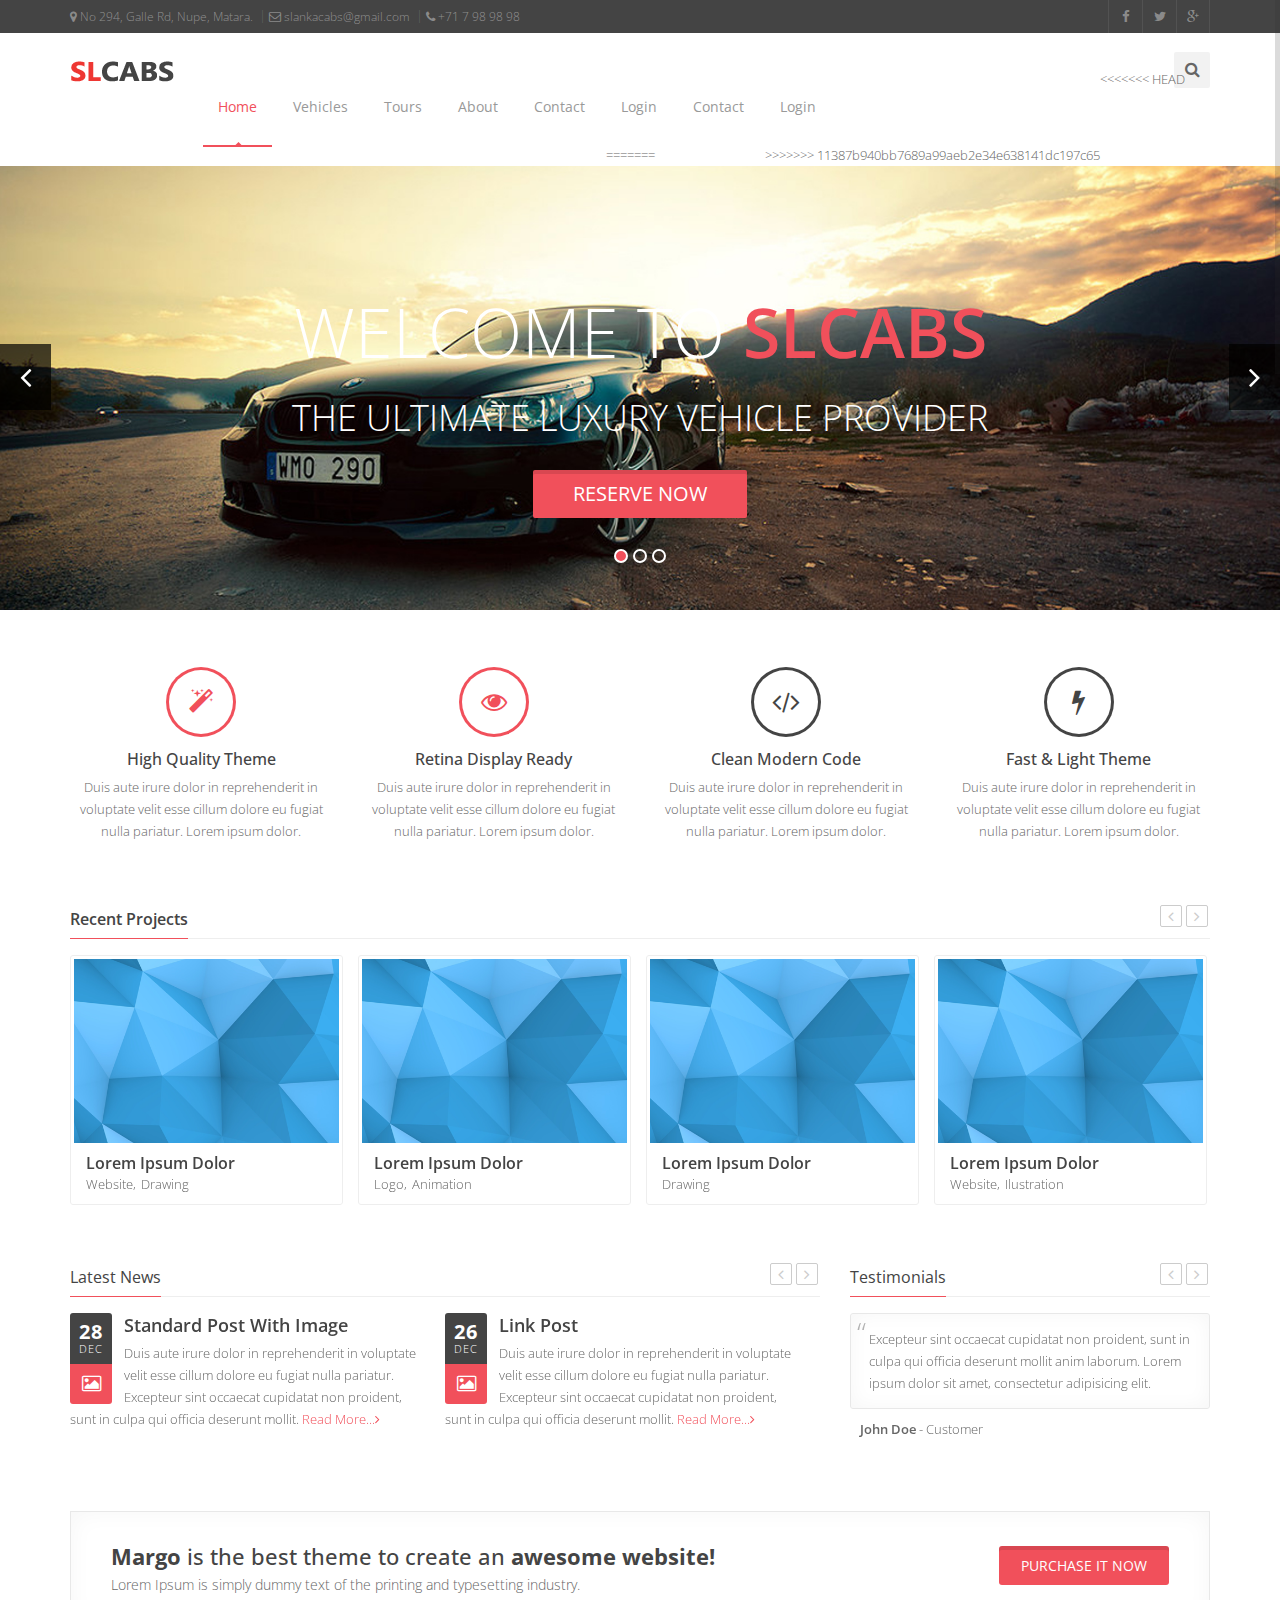
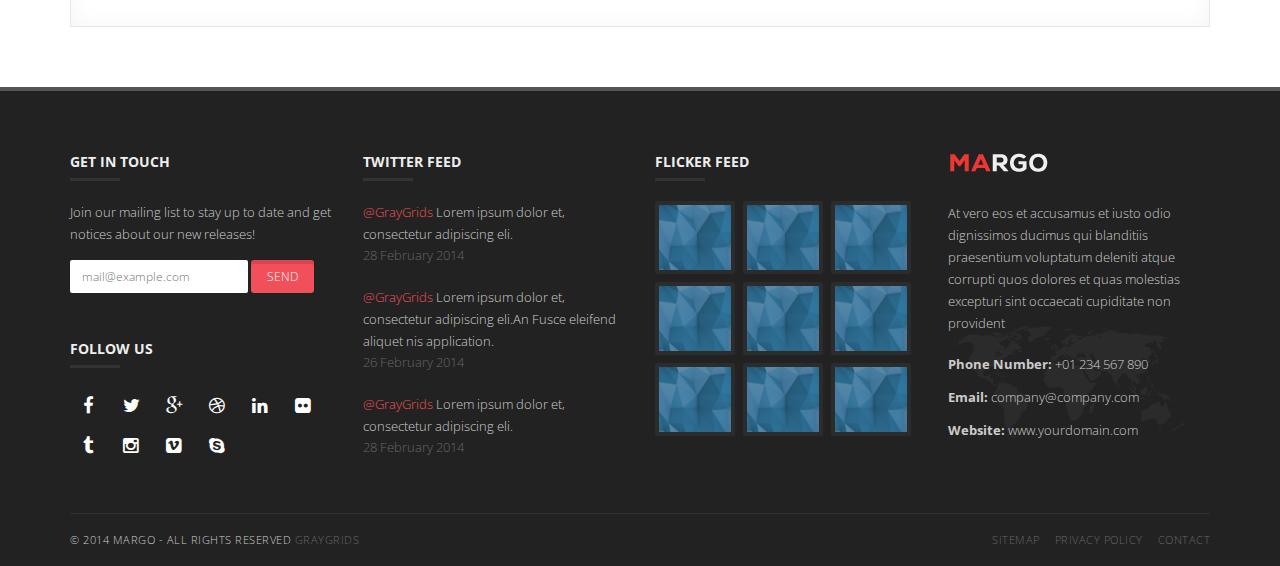
==== commit 6825f11d: "customer login function" ====
--- a/index.html
+++ b/index.html
@@ -171,6 +171,7 @@
 			        <li>
                 <a href="about.html">About</a>
               </li>
+<<<<<<< HEAD
               <li><a href="contact.html">Contact</a></li>
 			        <li>
                 <a>Login</a>
@@ -184,6 +185,11 @@
                       </form>
                       </center>
                 </ul>
+=======
+              <li><a href="contact.php">Contact</a></li>
+			  <li>
+                <a href="login.html">Login</a>
+>>>>>>> 11387b940bb7689a99aeb2e34e638141dc197c65
               </li>
             </ul>
             <!-- End Navigation List -->
@@ -204,6 +210,7 @@
 			        <li>
                 <a href="about.html">About</a>
               </li>
+<<<<<<< HEAD
               <li><a href="contact.html">Contact</a></li>
 			        <li>
                 <a>Login</a>
@@ -217,6 +224,11 @@
                       </form>
                       </center>
                 </ul>
+=======
+              <li><a href="contact.php">Contact</a></li>
+			  <li>
+                <a href="login.html">Login</a>
+>>>>>>> 11387b940bb7689a99aeb2e34e638141dc197c65
               </li>
         </ul>
         <!-- Mobile Menu End -->
